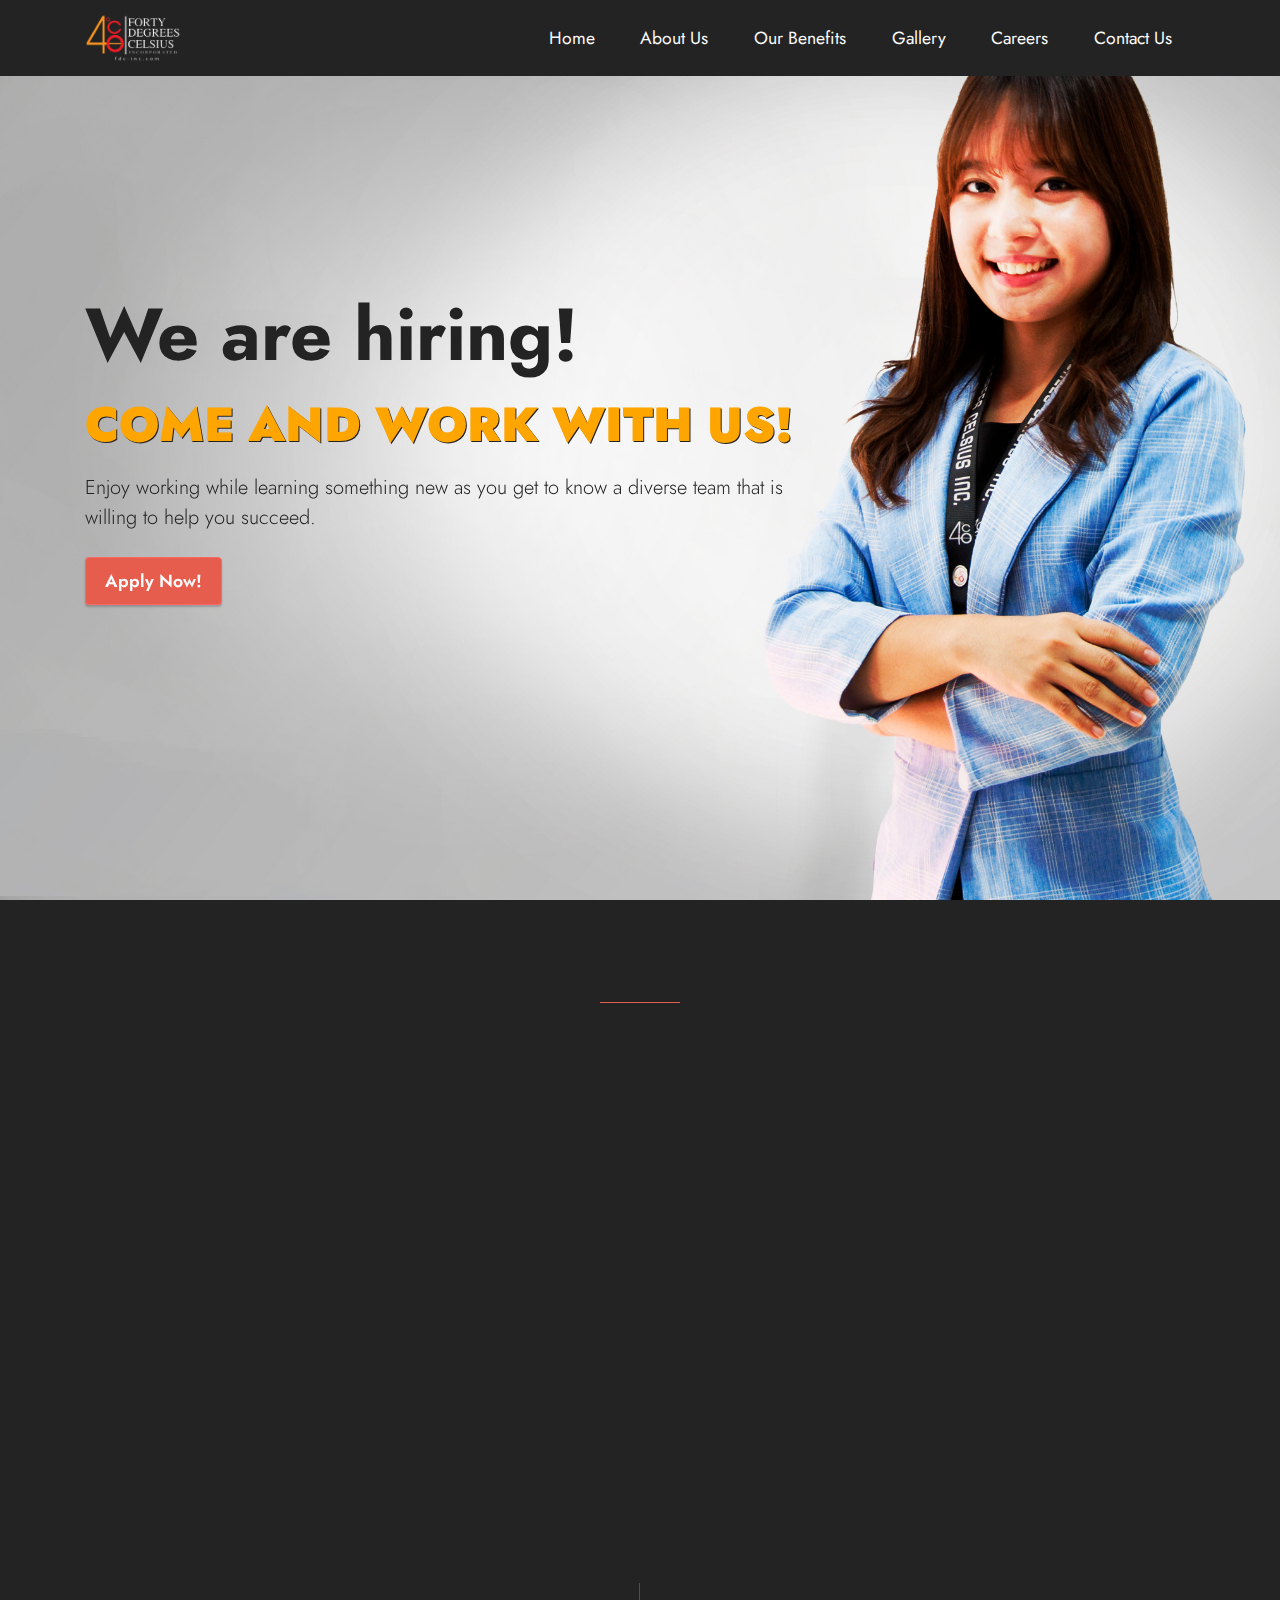
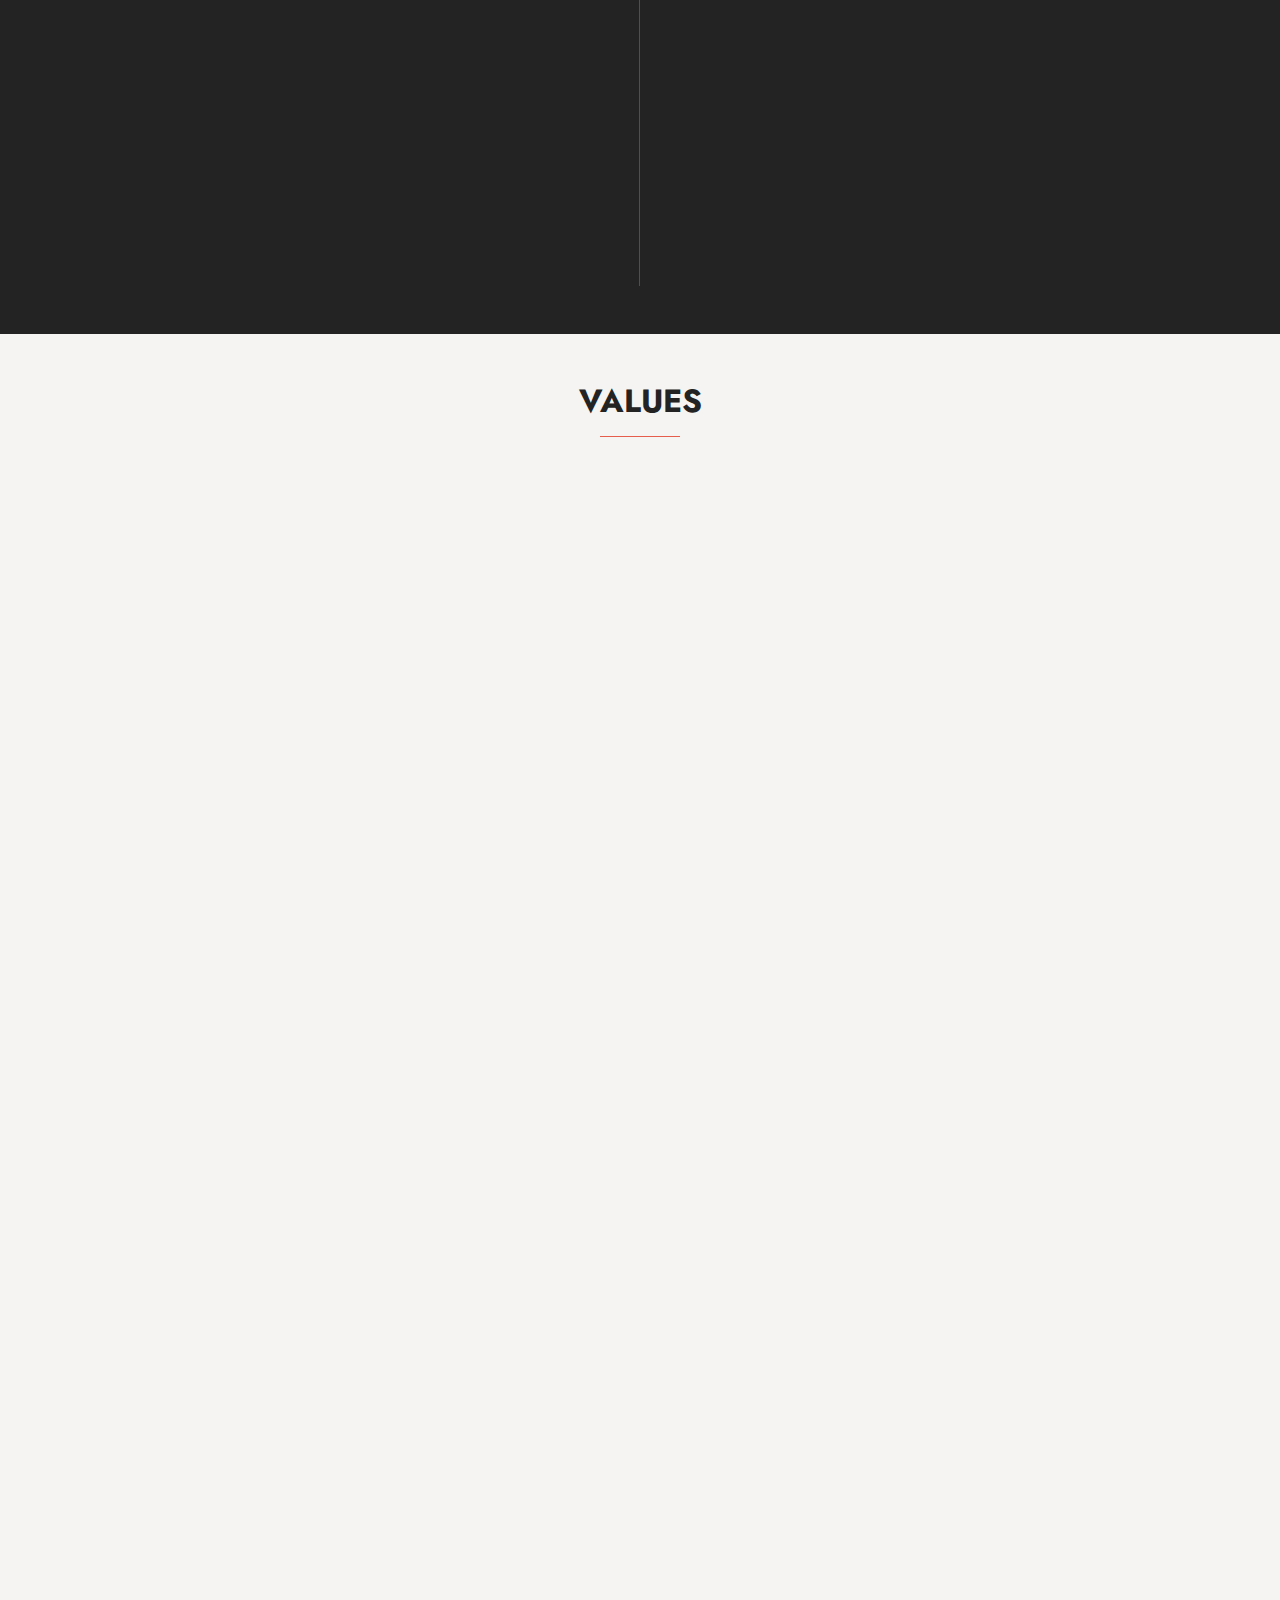
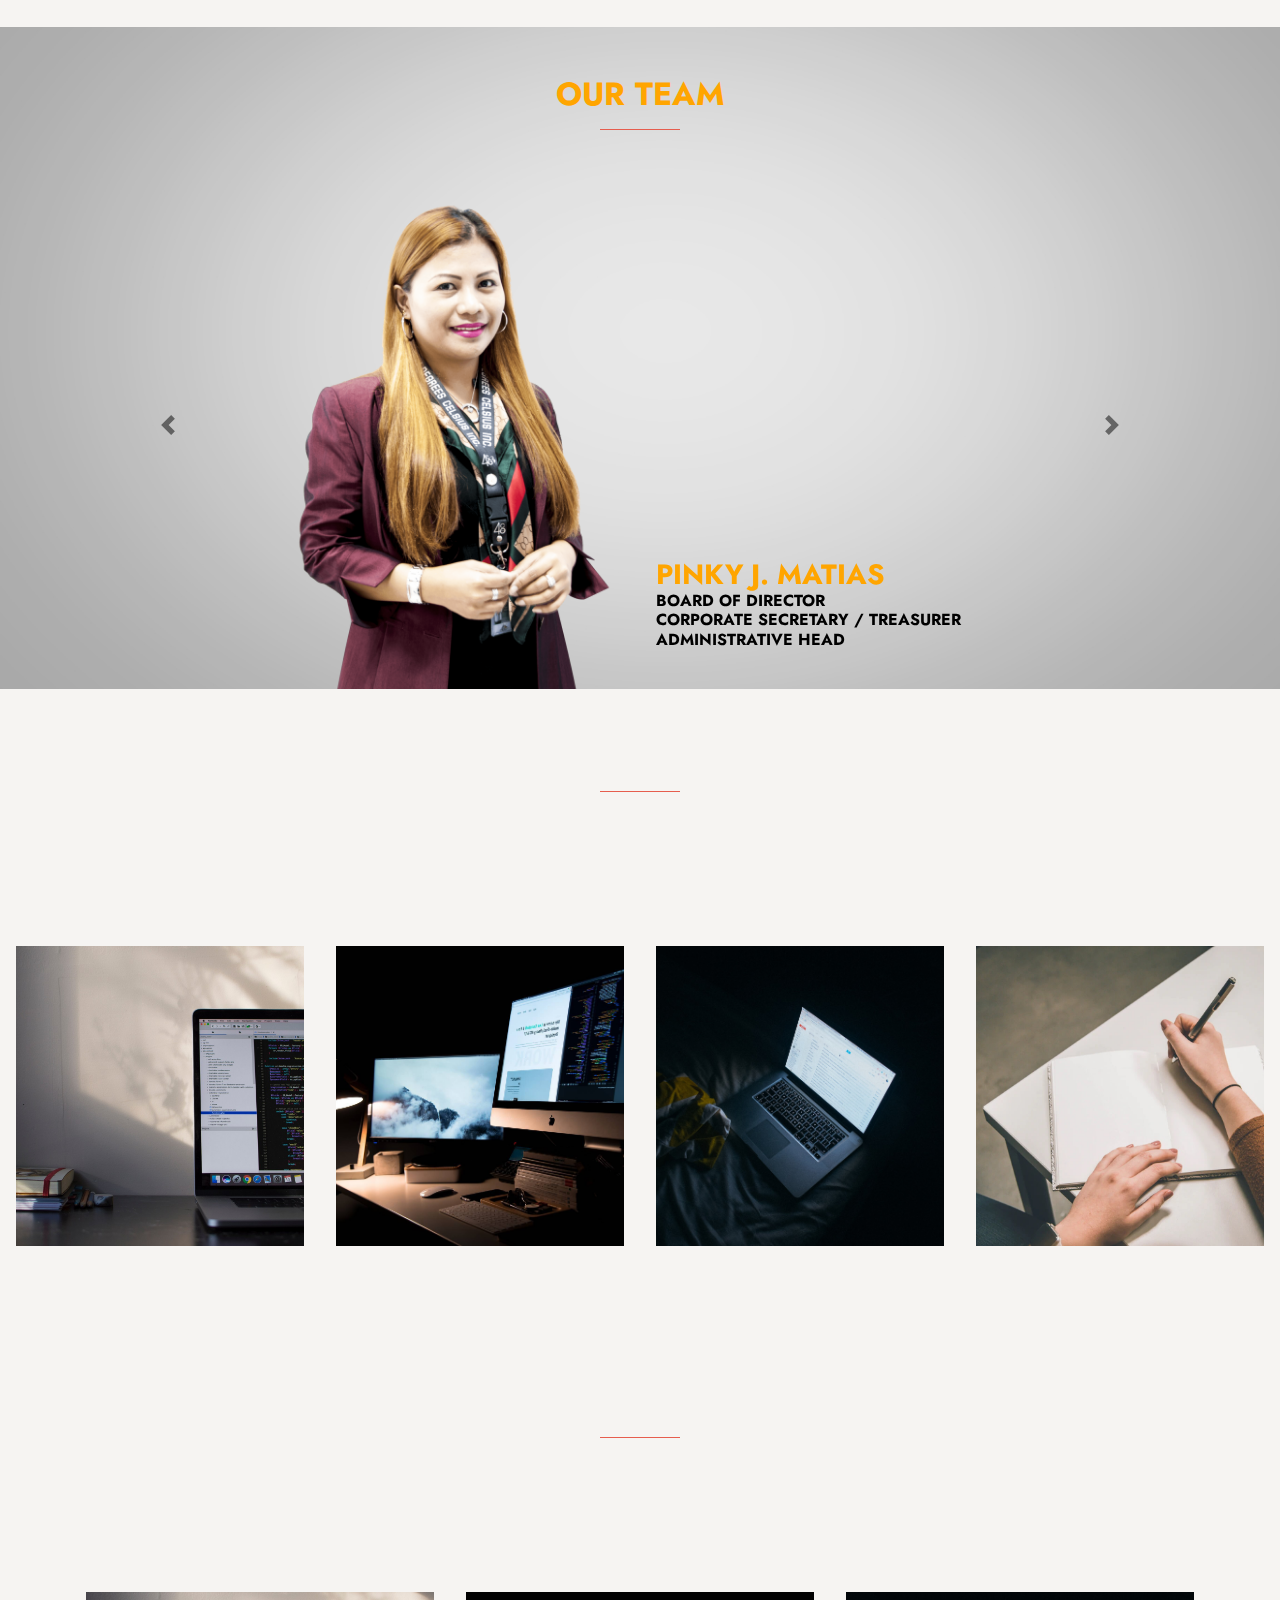
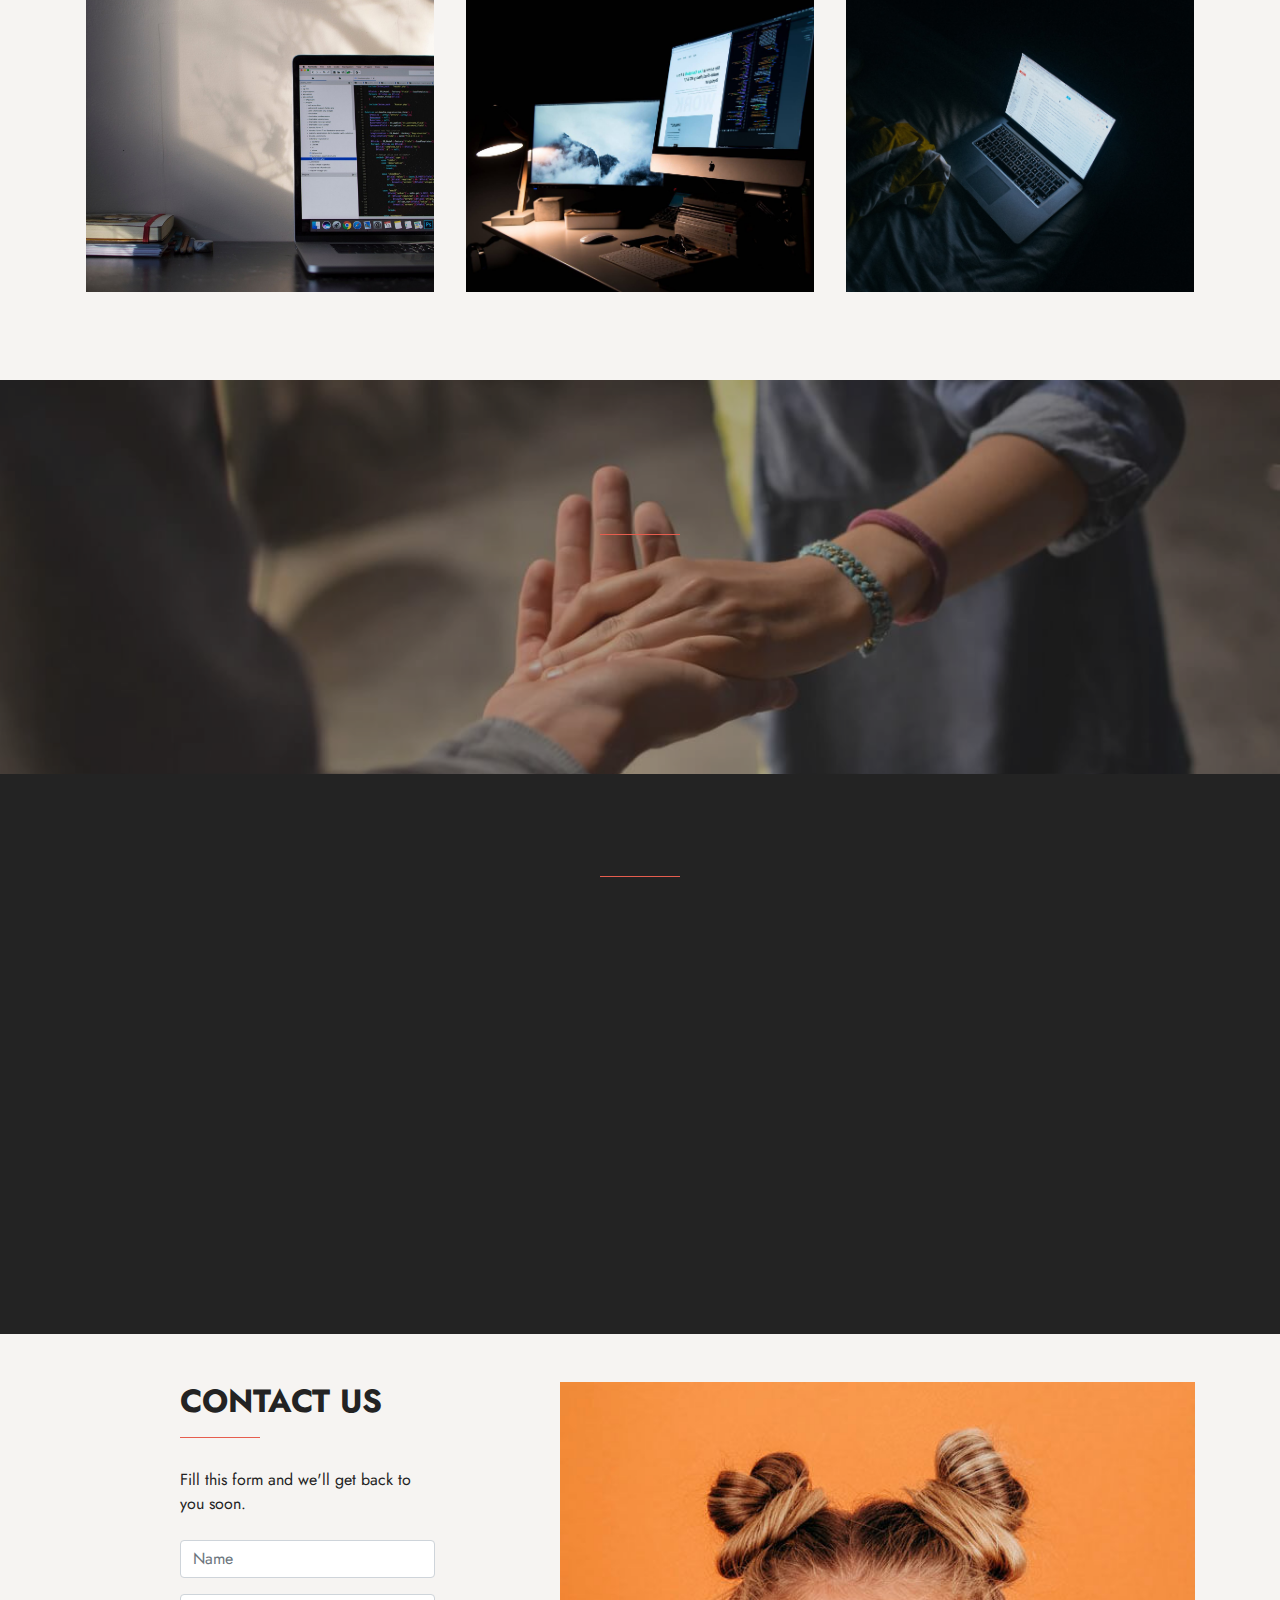
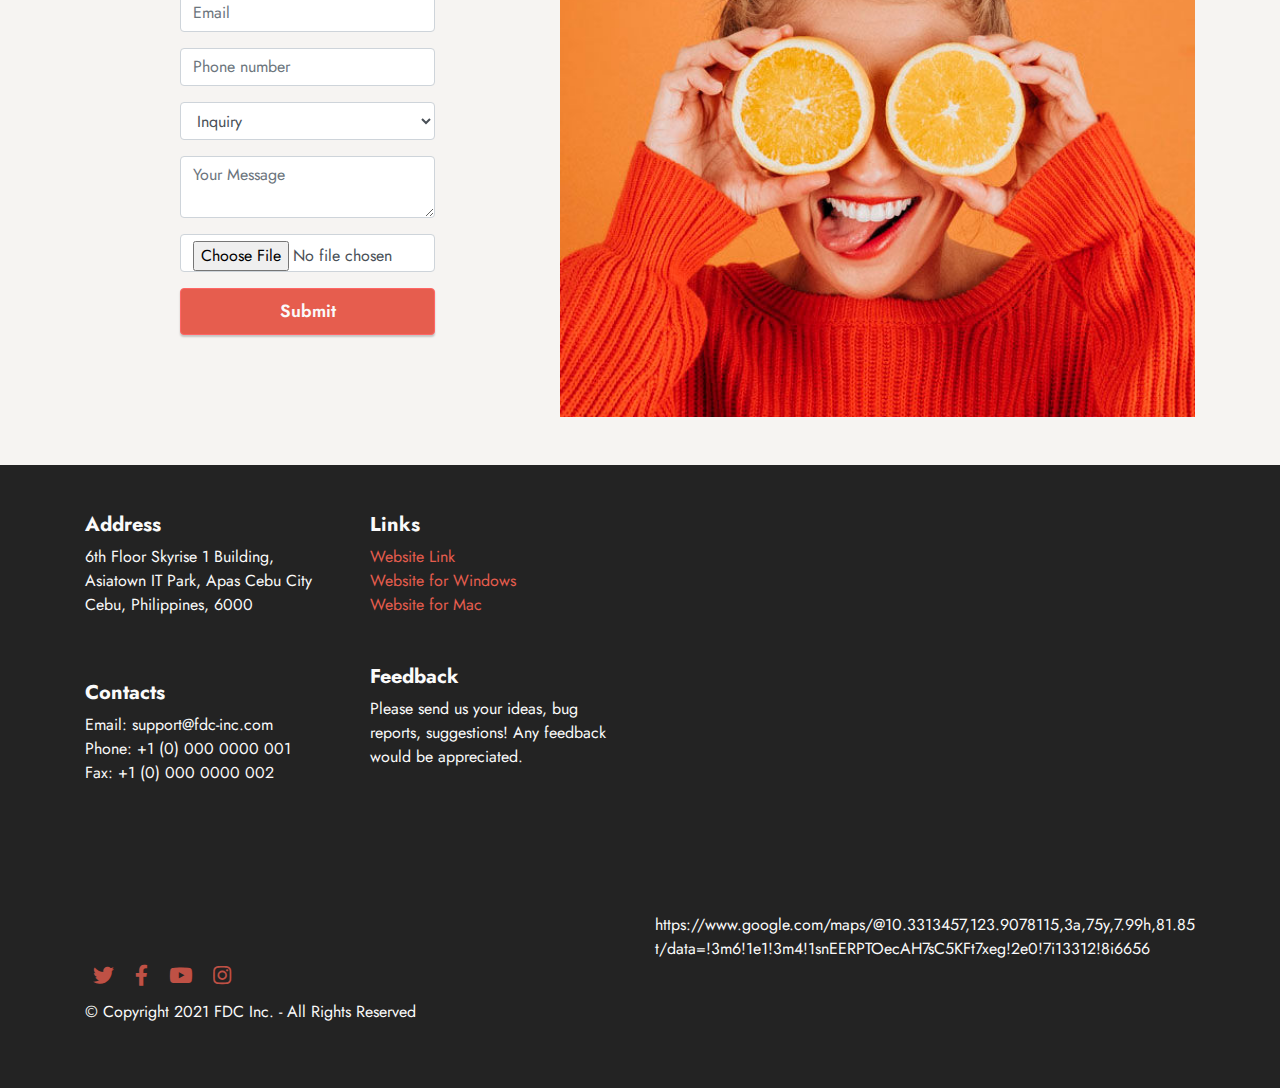
==== index.html @ b2b7b046 "mod" ====
<!doctype html>
<html lang="en">
<head>
  <meta charset="utf-8">
  <meta name="viewport" content="width=device-width, initial-scale=1, shrink-to-fit=no">
  <meta name="description" content="FDC-INC.COM | Come and work with us. Enjoy working while learning something new as you get to know a diverse team that is willing to help you succeed.">
  <meta name="author" content="Forty Degrees Celcius Inc.">
  <link rel="shortcut icon" type="image/png" href="images/fdc.png"/>

  <title>FDC-INC.COM | Come and work with us. Enjoy working while learning something new as you get to know a diverse team that is willing to help you succeed.</title>

  <!-- Bootstrap core CSS -->
  <link href="css/bootstrap.min.css" rel="stylesheet">
  <link href="css/animate.css" rel="stylesheet">
  <link href="fontawesome/css/all.min.css" rel="stylesheet">

  <!-- Custom styles -->
  <link rel="preload" href="https://fonts.googleapis.com/css?family=Jost:100,200,300,400,500,600,700,800,900,100i,200i,300i,400i,500i,600i,700i,800i,900i&display=swap" as="style" onload="this.onload=null;this.rel='stylesheet'">
  <noscript><link rel="stylesheet" href="https://fonts.googleapis.com/css?family=Jost:100,200,300,400,500,600,700,800,900,100i,200i,300i,400i,500i,600i,700i,800i,900i&display=swap"></noscript>
  <link href="css/style.css" rel="stylesheet">
</head>
<body>
  <header>
    <nav class="navbar site-header fixed-top navbar-expand-md bg-dark" id="navbar">
      <div class="container">
        <a class="navbar-brand" href="#">
          <img src="images/logo.png" height="50" alt="FDC Logo" id="logo">
        </a>
        <button class="navbar-toggler" type="button" data-toggle="collapse" data-target="#navbarToggle" aria-controls="navbarToggle" aria-expanded="false" aria-label="Toggle navigation">
          <div class="hamburger">
            <span></span>
            <span></span>
            <span></span>
            <span></span>
          </div>  
          <!-- <span class="navbar-toggler-icon"></span> -->
        </button>
        <div class="collapse navbar-collapse" id="navbarToggle">
          <ul class="navbar-nav ml-auto">
            <li class="nav-item active">
              <a class="nav-link" href="#">Home <span class="sr-only">(current)</span></a>
            </li>
            <li class="nav-item">
              <a class="nav-link" href="#about_us">About Us</a>
            </li>
            <li class="nav-item">
              <a class="nav-link" href="#benefits">Our Benefits</a>
            </li>
            <li class="nav-item">
              <a class="nav-link" href="#gallery">Gallery</a>
            </li>
            <li class="nav-item">
              <a class="nav-link" href="#work">Careers</a>
            </li>
            <li class="nav-item">
              <a class="nav-link" href="#contact_us">Contact Us</a>
            </li>
          </ul>
        </div>
      </div>
    </nav>
  </header>

  <section id="go_top"><i class="fas fa-chevron-circle-up fa-3x"></i></section>

  <section id="main_view">
    <div class="section-overlay"></div>
    <div class="section-heading container">
      <div class="row">
        <div class="col-12 col-lg-8">
          <h1 class="mb-3">
            We are hiring!<br>
            <strong class="text-uppercase">Come and work with us!</strong>
          </h1>
          <p class="lead mb-4">
            Enjoy working while learning something new as you get to know a diverse team that is willing to help you succeed.
          </p>
          <div class="mt-3"><a class="btn" href="#contact_us">Apply Now!</a></div>
        </div>
      </div>
    </div>
    <div class="carousel slide slide carousel-fade" data-ride="carousel" data-interval="5000">
      <div class="carousel-inner">
        <div class="carousel-item active">
          <img class="first-slide" src="images/bg/bg1.jpg" alt="First slide">
        </div>
        <div class="carousel-item">
          <img class="first-slide" src="images/bg/bg2.jpg" alt="Second slide">
        </div>
        <div class="carousel-item">
          <img class="first-slide" src="images/bg/bg3.jpg" alt="Third slide">
        </div>
        <div class="carousel-item">
          <img class="first-slide" src="images/bg/bg4.jpg" alt="Fourth slide">
        </div>
      </div>
    </section>
    
    <section id="about_us" class="bg-dark py-5">
      <div class="container">
        <div class="row justify-content-center">
          <div class="col-md-12 col-lg-9">
            <div class="text-center pb-4">
              <h2 class="section-header wow fadeIn" data-wow-duration="1s" data-wow-delay="0s">
                <strong>About Us</strong>
              </h2>
              <span class="section-line"></span>
              <p class="lead mb-4 wow fadeIn" data-wow-duration="1s" data-wow-delay="0s">
              FORTY DEGREES CELSIUS, INC.</p>
            </div>
          </div>
          <div class="col-12 col-md-8">
            <div class="item wow fadeInDown" data-wow-duration="1s" data-wow-delay="0s">
              <div class="icon-box">
                <span class="step-number">1</span>
              </div>
              <div class="text-box">
                <p class="icon-text">A corporation duly organized and existing under Philippines laws having been issued a Certificate of Incorporation by the Securities and Exchange Commission on July 26, 2012, with office address at Unit 1503-1503,15th Floor, Park Centrale, Asia Town I.T Park, Salinas Drive Lahug Cebu City, 6000 Philippines.</p>
              </div>
            </div>
            <div class="item wow fadeInDown" data-wow-duration="1s" data-wow-delay="0s">
              <div class="icon-box">
                <span class="step-number">2</span>
              </div>
              <div class="text-box">
                <p class="icon-text">Having been issued a Certificate of Registration of Philippines Economic Zone Authority ( PEZA ) as an Ecozone IT Enterprise at the Keppel Center and issued a Certificate of Registration on April 1,2013. </p>
              </div>
            </div>
            <div class="item mb-0 wow fadeInDown" data-wow-duration="1s" data-wow-delay="0.2s">
              <div class="icon-box">
                <span class="step-number">3</span>
              </div>
              <div class="text-box">
                <p class="icon-text">Is engaged in the business of information technology (IT) and IT- enabled services such as web development, web translation, handling and managing of computer data; processing, storage, systems design and analysis, creative services, programming, data communication and consultancy, for foreign clients.</p>
              </div>
            </div>
          </div>
        </div>
      </div>
    </section>

    <section id="misson_vission" class="bg-dark py-5">
      <div class="container-fluid">
        <div class="row justify-content-center">
          <div class="col-12 col-lg-6" id="mission">
            <div class="wrapper text-center py-3 p-md-5">
              <h2 class="mb-4 wow fadeIn" data-wow-duration="1s" data-wow-delay="0.2s">
                <strong>Mission</strong>
              </h2>
              <p class="mb-4 wow fadeIn" data-wow-duration="1s" data-wow-delay="0.2s">
                To be agents of change in the world by improving, refactoring and rebuilding it one code at a time. Lead the IT industry in the Philippines through our commitment to quality, constant innovation and respect for people. We aim to exceed expectations of our clients & be rewarded of our duties.
              </p>
            </div>
          </div>
          <div class="col-12 col-lg-6" id="vision">
            <div class="wrapper text-center py-3 p-md-5">
              <h2 class="mb-4 wow fadeIn" data-wow-duration="1s" data-wow-delay="0.2s">
                <strong>Vision</strong>
              </h2>
              <p class="mb-4 wow fadeIn" data-wow-duration="1s" data-wow-delay="0.2s">
                To be recognised as the Information Technology service provider of choice, delivering a modern, agile information environment by catering to our clients’ needs of providing quality systems at the shortest possible time and at the most reasonable cost.
              </p>
            </div>
          </div>
        </div>
      </div>
    </section>

    <section id="values" class="py-5">
      <div class="container">
        <div class="row justify-content-center">
          <div class="col-12 col-lg-9">
            <h2 class="section-header">
              <strong>Values</strong>
            </h2>
            <span class="section-line"></span>
          </div>
        </div>
        <div class="row justify-content-center">
          <div class="col-12 col-sm-6 col-lg-4">
            <div class="wrapper text-center wow fadeInDown" data-wow-duration="1s" data-wow-delay="0.2s">
              <img src="images/icon_commitment.png" alt="Commitment">
              <h3 class="mb-4">
                <strong>Commitment</strong>
              </h3>
              <p class="text-justify mb-4">
                To provide quality work that will satisfy the needs of our clients and provide our employees the best possible work environment for a conducive learning and healthy competition. We are passionate about solving complex business problems and helping shape the next generation of financial services. We are intensely focused on serving our clients and helping them achieve their business objectives. We do what we say we are going to do.
              </p>
            </div>
          </div>
          <div class="col-12 col-sm-6 col-lg-4">
            <div class="wrapper text-center wow fadeInDown" data-wow-duration="1s" data-wow-delay="0.3s">
              <img src="images/icon_innovation.png" alt="Innovation">
              <h3 class="mb-4">
                <strong>Innovation</strong>
              </h3>
              <p class="text-justify mb-4">
                To pursue creative ideas that contribute to the betterment of society. Creative ideas, concepts and processes are needed to ensure the staying power and success of any company. At Forty Degrees Celcius Inc., we aim to continuously improve every aspect of both our technical and business processes. We strive to deliver visionary and inspired solutions for our clients and for the company as a whole.
              </p>
            </div>
          </div>
          <div class="col-12 col-sm-6 col-lg-4">
            <div class="wrapper text-center wow fadeInDown" data-wow-duration="1s" data-wow-delay="0.4s">
              <img src="images/icon_integrity.png" alt="Integrity">
              <h3 class="mb-4">
                <strong>Integrity</strong>
              </h3>
              <p class="text-justify mb-4">
                To conduct all matters of business with integrity. We proudly uphold the values of honesty, dependability and sincerity, while remaining fair and ethical in even the most difficult situations. We seek to constantly maintain a professional demeanor despite facing critical decisions while conducting business. The time and effort put into every project is true to our mission of delivering superior results in a professional manner.
              </p>
            </div>
          </div>
          <div class="col-12 col-sm-6 col-lg-4">
            <div class="wrapper text-center wow fadeInDown" data-wow-duration="1s" data-wow-delay="0.2s">
              <img src="images/icon_excellence.png" alt="Excellence">
              <h3 class="mb-4">
                <strong>Excellence</strong>
              </h3>
              <p class="text-justify mb-4">
                To constantly challenge ourselves to execute flawlessly and deliver consistently the highest quality of service to our clients. As we aspire for excellence, we seek the best talents and enhance them further through our company’s continuous personal and professional development.
              </p>
            </div>
          </div>
          <div class="col-12 col-sm-6 col-lg-4">
            <div class="wrapper text-center wow fadeInDown" data-wow-duration="1s" data-wow-delay="0.3s">
              <img src="images/icon_empowerment.png" alt="Empowerment">
              <h3 class="mb-4">
                <strong>Empowerment</strong>
              </h3>
              <p class="text-justify mb-4">
                To empower employees to take initiative and produce their best in an environment that embraces errors - enabling them to make decisions and confidently stand by them .
              </p>
            </div>
          </div>
          <div class="col-12 col-sm-6 col-lg-4">
            <div class="wrapper text-center wow fadeInDown" data-wow-duration="1s" data-wow-delay="0.4s">
              <img src="images/icon_teamwork.png" alt="Teamwork">
              <h3 class="mb-4">
                <strong>Teamwork</strong>
              </h3>
              <p class="text-justify mb-4">
                Collaborate with and complement teammates to accomplish common goals. As we working through strong teamwork, learning and development, in supportive and fun environment. Fullfilling bond among colleagues and leaders.
              </p>
            </div>
          </div>
        </div>
      </div>
    </section>

    <section id="team">
      <div class="section-overlay"></div>
      <div class="text-center container">
        <h2 class="section-header">
          <strong>Our Team</strong>
        </h2>
        <span class="section-line"></span>
        <div id="carouselTeam" class="carousel slide" data-ride="carousel">
          <div class="carousel-inner">
            <div class="carousel-item active">
              <div class="team_content col-md-8 m-auto">
                <div class="team_img">
                  <figure>
                    <img class="w-100" src="images/admins/Matias_Pinky_Web.png" alt="">
                  </figure>
                </div>
                <div class="team_text">
                  <h3>Pinky J. Matias <small>Board of Director <br> Corporate Secretary / Treasurer<br> Administrative Head</small></h3>
                </div>
              </div>
            </div>
            <div class="carousel-item">
              <div class="team_content col-md-8 m-auto">
                <div class="team_img">
                  <figure>
                    <img class="w-100" src="images/admins/Minkyu_Yun_Web.png" alt="">
                  </figure>
                </div>
                <div class="team_text">
                  <h3>Minkyu Yun <small>Board of Director</small></h3>
                </div>
              </div>
            </div>
            <div class="carousel-item">
              <div class="team_content col-md-8 m-auto">
                <div class="team_img">
                  <figure>
                    <img class="w-100" src="images/admins/Dacua_Aileen_Web.png" alt="">
                  </figure>
                </div>
                <div class="team_text">
                  <h3>Aileen T. Dacua <small>Board of Director <br> Accounting Staff</small></h3>
                </div>
              </div>
            </div>
            <div class="carousel-item">
              <div class="team_content col-md-8 m-auto">
                <div class="team_img">
                  <figure>
                    <img class="w-100" src="images/admins/Sabellon_Jeffrey_Web.png" alt="">
                  </figure>
                </div>
                <div class="team_text">
                  <h3>Jeffrey G. Sabellon <small>Board of Director <br>Senior Web Developer</small></h3>
                </div>
              </div>
            </div>
            <div class="carousel-item">
              <div class="team_content col-md-8 m-auto">
                <div class="team_img">
                  <figure>
                    <img class="w-100" src="images/admins/Padul_Lester_Web.png" alt="">
                  </figure>
                </div>
                <div class="team_text">
                  <h3>Lester Ag L. Padul <small>Project Manager</small></h3>
                </div>
              </div>
            </div>
            
            <div class="carousel-item">
              <div class="team_content col-md-8 m-auto">
                <div class="team_img">
                  <figure>
                    <img class="w-100" src="images/admins/Talacero_Glisa_Web.png" alt="">
                  </figure>
                </div>
                <div class="team_text">
                  <h3>Glisa Shyne T. Oliveros<small>HR Staff</small></h3>
                </div>
              </div>
            </div>

            <div class="carousel-item">
              <div class="team_content col-md-8 m-auto">
                <div class="team_img">
                  <figure>
                    <img class="w-100" src="images/admins/Kaira_Opura_Web.png" alt="">
                  </figure>
                </div>
                <div class="team_text">
                  <h3>Kaira Mae B. Opura<small>Document Specialist <br> Admin Staff</small></h3>
                </div>
              </div>
            </div>
            
          </div>
          <a class="carousel-control-prev" href="#carouselTeam" role="button" data-slide="prev">
            <span class="carousel-control-prev-icon" aria-hidden="true"></span>
            <span class="sr-only">Previous</span>
          </a>
          <a class="carousel-control-next" href="#carouselTeam" role="button" data-slide="next">
            <span class="carousel-control-next-icon" aria-hidden="true"></span>
            <span class="sr-only">Next</span>
          </a>
        </div>
      </div>
    </section>

    <section id="benefits" class="py-5">
      <div class="container">
        <h2 class="section-header wow fadeIn" data-wow-duration="1s" data-wow-delay="0.2s">
          <strong>EMPLOYEE BENEFITS</strong>
        </h2>
        <span class="section-line"></span>
        <p class="lead text-center mb-5 wow fadeInDown" data-wow-duration="1s" data-wow-delay="0.2s">Forty Degrees Celsius Inc.(FDCI) provides benefits to employees in addition to their salaries to meet their diverse needs. Our comprehensive benefits include: free meal allowances, monthly company dinner, medical insurance coverage and the company team building.</p>

        <div class="row">
          <div class="card p-3 col-12 col-md-6 col-lg-3">
            <div class="card-wrapper">
              <div class="img-wrapper">
                <img src="images/slider01.jpg" alt="...">
                <div class="content-wrap">
                  <h5 class="card-title">TEAM BUILDING</h5>
                  <p>We have team building every year. We organize a fun, engaging holiday experience that helps build a sense of community, a team. An opportunity to build strong human connections in fun settings outside of work and a break from all the stress in work.</p>
                </div>
              </div>
            </div>
          </div>
          <div class="card p-3 col-12 col-md-6 col-lg-3">
            <div class="card-wrapper">
              <div class="img-wrapper">
                <img src="images/slider02.jpg" alt="...">
                <div class="content-wrap">
                  <h5 class="card-title">MEDICAL INSURANCE</h5>
                  <p>Once you have great employees on board, how do you keep them from jumping ship? In FDC, health insurance and yearly medical checkups are provided because we do not just care, we want our employees to feel secure about health related issues of present or future.</p>
                </div>
              </div>
            </div>
          </div>
          <div class="card p-3 col-12 col-md-6 col-lg-3">
            <div class="card-wrapper">
              <div class="img-wrapper">
                <img src="images/slider03.jpg" alt="...">
                <div class="content-wrap">
                  <h5 class="card-title">MONTHLY DINNER</h5>
                  <p>We work together to get our karma points which we get to use for our company dinner every month. We know that this karma points are the fruits of our labor and effort as a team.</p>
                </div>
              </div>
            </div>
          </div>
          <div class="card p-3 col-12 col-md-6 col-lg-3">
            <div class="card-wrapper">
              <div class="img-wrapper">
                <img src="images/about_us.jpg" alt="...">
                <div class="content-wrap">
                  <h5 class="card-title">MEAL ALLOWANCE</h5>
                  <p>Our company provides us with weekly meal allowance.</p>
                </div>
              </div>
            </div>
          </div>
        </div>
      </div>
    </section>

    <section id="gallery" class="py-5">
      <div class="playboximage pbcontainer-cp"></div>
      <div class="playboximage pbcontainer-tb"></div>
      <div class="playboximage pbcontainer-md"></div>
      <div class="container">
        <h2 class="section-header wow fadeIn" data-wow-duration="1s" data-wow-delay="0.2s">
          <strong>GALLERIES</strong>
        </h2>
        <span class="section-line"></span>
        <p class="lead text-center mb-5 wow fadeInDown" data-wow-duration="1s" data-wow-delay="0.2s">A job isn't just a job. It's also an opportunity to explore new things and meet good people. Right here we've got something you gonna love.</p>
        
        <div class="row">
          <div class="card p-3 col-12 col-md-6 col-lg-4 pbcard-cp">
            <div class="card-wrapper">
              <div class="img-wrapper">
                <img src="images/slider01.jpg" alt="...">
                <div class="content-wrap text-center">
                  <i class="fas fa-search fa-2x mb-3"></i>
                  <h5 class="card-title">Christmas Party</h5>
                </div>
              </div>
            </div>
          </div>
          <div class="card p-3 col-12 col-md-6 col-lg-4 pbcard-tb">
            <div class="card-wrapper">
              <div class="img-wrapper">
                <img src="images/slider02.jpg" alt="...">
                <div class="content-wrap text-center">
                  <i class="fas fa-search fa-2x mb-3"></i>
                  <h5 class="card-title">Team Building</h5>
                </div>
              </div>
            </div>
          </div>
          <div class="card p-3 col-12 col-md-6 col-lg-4 pbcard-md">
            <div class="card-wrapper">
              <div class="img-wrapper">
                <img src="images/slider03.jpg" alt="...">
                <div class="content-wrap text-center">
                  <i class="fas fa-search fa-2x mb-3"></i>
                  <h5 class="card-title">Monthly Dinner</h5>
                </div>
              </div>
            </div>
          </div>
        </div>
      </div>
    </section>

    <section id="work">
      <div class="section-overlay"></div>
      <div class="container">
        <h2 class="section-header wow fadeIn" data-wow-duration="1s" data-wow-delay="0.2s">
          <strong>Why Work Here?</strong>
        </h2>
        <span class="section-line"></span>
        <h3 class="text-center wow fadeInDown" data-wow-duration="1s" data-wow-delay="0.2s">We are dependable, innovative, adaptable, and easy to do business with. Aside that we value the talent & expertise of every employee, we provide benefits on day one, industry leading training and with a team like no other.</h3>
      </div>
    </section>

    <section id="career" class="bg-dark py-5">
      <div class="container">
        <div class="row justify-content-center">
          <div class="col-12 col-lg-9">
            <h2 class="section-header wow fadeIn" data-wow-duration="1s" data-wow-delay="0.2s">
              <strong>Careers</strong>
            </h2>
            <span class="section-line"></span>
          </div>
        </div>
        <div class="row justify-content-center">
          <div class="col-12 col-sm-6 col-lg-4">
            <div class="wrapper wrap-wp text-center p-3 wow fadeInDown" data-wow-duration="1s" data-wow-delay="0.2s">
              <i class="fas fa-code fa-7x mb-3"></i>
              <h5 class="mb-3">
                <strong>WEB PROGRAMMERS</strong>
              </h5>
              <p class="text-center mb-4">
                We are searching for outstanding Web Programmers to perform research and develop new technologies for web developer.
              </p>
              <div class="image-wrap text-center">
                <i class="fas fa-search fa-2x mb-3"></i>
              </div>
            </div>
            <!-- Modal -->
            <div class="modal fade" id="modalWP" tabindex="-1" role="dialog" aria-hidden="true">
              <div class="modal-dialog modal-lg modal-dialog-centered" role="document">
                <div class="modal-content text-dark">
                  <div class="modal-header">
                    <h5 class="modal-title">WEB PROGRAMMERS</h5>
                    <button type="button" class="close text-dark-orange" data-dismiss="modal" aria-label="Close">
                      <span aria-hidden="true">&times;</span>
                    </button>
                  </div>
                  <div class="modal-body">
                    <h6>Responsibilities :</h6>
                    <ul class="list-styled">
                      <li>Perform research and develop new technologies for web development</li>
                      <li>Develop, test and deploy web applications</li>
                      <li>Maintain existing sites and applications</li>
                      <li>Fix bugs, troubleshoot and resolve problems</li>
                      <li>Document test plans, testing procedures, or test results</li>
                    </ul>
                    <h6>Qualifications :</h6>
                    <ul class="list-styled">
                      <li>Bachelor’s degree holder in Computer Science, Information Technology, Computer Engineering, and related courses</li>
                      <li>Must have at least 2 years experience in PHP & MySQL</li>
                      <li>Experience in HTML5, CSS, jQuery, AJAX, Photoshop</li>
                      <li>Knowledge in CSS Framework like Bootstrap</li>
                      <li>Ability to work in a fast-paced environment with minimal supervision</li>
                      <li>Good verbal and written communication skills</li>
                      <li>Good analytical and algorithmic skills</li>
                    </ul>
                    <h6>Our Competitive Advantage :</h6>
                    <ul class="list-styled">
                      <li>Fast growing company with fast career promotion</li>
                      <li>Competitive Compensation Package</li>
                      <li>Attendance Incentive .</li>
                      <li>Fixed weekends off (Daily schedule 9am-6pm)</li>
                      <li>Optional Training Courses (supplied by the company)</li>
                      <li>Fresh graduates are welcome to apply.</li>
                    </ul>
                    <a href="#contact_us" class="btn-apply" role="button" aria-pressed="true">Apply Now!</a>
                  </div>
                </div>
              </div>
            </div>
          </div>
          <div class="col-12 col-sm-6 col-lg-4">
            <div class="wrapper wrap-wt text-center p-3 wow fadeInDown" data-wow-duration="1s" data-wow-delay="0.2s">
              <i class="fas fa-globe fa-7x mb-3"></i>
              <h5 class="mb-3">
                <strong>WEB TRANSLATOR</strong>
              </h5>
              <p class="text-center mb-4">
                Can read and write Japanese language, speak Japanese and translate to English.
              </p>
              <div class="image-wrap text-center">
                <i class="fas fa-search fa-2x mb-3"></i>
              </div>
            </div>
            <!-- Modal -->
            <div class="modal fade" id="modalWT" tabindex="-1" role="dialog" aria-hidden="true">
              <div class="modal-dialog modal-lg modal-dialog-centered" role="document">
                <div class="modal-content text-dark">
                  <div class="modal-header">
                    <h5 class="modal-title">JAPANESE WEB TRANSLATOR</h5>
                    <button type="button" class="close text-dark-orange" data-dismiss="modal" aria-label="Close">
                      <span aria-hidden="true">&times;</span>
                    </button>
                  </div>
                  <div class="modal-body">
                    <h6>Requirements :</h6>
                    <ul class="list-styled">
                      <li>Can read and write Japanese language.</li>
                      <li>Can speak Japanese and translate to English ( w/. Experienced )</li>
                      <li>Knows in web system is a plus.</li>
                      <li>Salary depends  on language skill.</li>
                    </ul>
                    <a href="#contact_us" class="btn-apply" role="button" aria-pressed="true">Apply Now!</a>
                  </div>
                </div>
              </div>
            </div>
          </div>
          <div class="col-12 col-sm-6 col-lg-4">
            <div class="wrapper wrap-wat text-center p-3 wow fadeInDown" data-wow-duration="1s" data-wow-delay="0.2s">
              <i class="fas fa-tasks fa-7x mb-3"></i>
              <h5 class="mb-3">
                <strong>WEB APPLICATION TESTER</strong>
              </h5>
              <p class="text-center mb-4">
                Perform manual or even in automated testing of all aspects of Web Applications Development.
              </p>
              <div class="image-wrap text-center">
                <i class="fas fa-search fa-2x mb-3"></i>
              </div>
            </div>
            <!-- Modal -->
            <div class="modal fade" id="modalWAT" tabindex="-1" role="dialog" aria-hidden="true">
              <div class="modal-dialog modal-lg modal-dialog-centered" role="document">
                <div class="modal-content text-dark">
                  <div class="modal-header">
                    <h5 class="modal-title">WEB APPLICATION TESTER</h5>
                    <button type="button" class="close text-dark-orange" data-dismiss="modal" aria-label="Close">
                      <span aria-hidden="true">&times;</span>
                    </button>
                  </div>
                  <div class="modal-body">
                    <h6>Responsibilities :</h6>
                    <ul class="list-styled">
                      <li>Minimum 0-2 years work experience on QA Tester</li>
                      <li>UI testing experience, preferably in mobile and/or web application projects</li>
                      <li>Test planning, test case creation and test execution experience</li>
                      <li>Perform manual or even in automated testing of all aspects of Web Applications Development</li>
                      <li>Produce accurate and timely reports</li>
                      <li>Work with Project Manager, Team Leaders & Developers</li>
                      <li>Will be working on more than one project at a time</li>
                      <li>Experience in Quality Assurance processes and methodologies</li>
                      <li>Good understanding of web development technology, example PHP, HTML, CSS, Javascript etc.</li>
                      <li>Proven ability to multi-task as testing assignments will be spread across a variety of product applications</li>
                      <li>Understanding of the differences between manual and automated testing</li>
                      <li>Ability to work in a fast-paced environment with minimal supervision</li>
                      <li>Good verbal and written communication skills.</li>
                    </ul>
                    <a href="#contact_us" class="btn-apply" role="button" aria-pressed="true">Apply Now!</a>
                  </div>
                </div>
              </div>
            </div>
          </div>
        </div>
      </section>

      <section id="contact_us" class="py-5">
        <div class="container">
          <div class="row content-wrapper justify-content-center">
            <div class="col-lg-3 offset-lg-1">
              <form action="#" method="POST" class="form-with-styler">
                <div class="row">
                  <div hidden="hidden" data-form-alert="" class="alert alert-success col-12">Thanks for filling
                  out the form!</div>
                  <div hidden="hidden" data-form-alert-danger="" class="alert alert-danger col-12">Oops...! some
                  problem!</div>
                </div>
                <div class="row">
                  <div class="col-lg-12 col-md-12 col-sm-12">
                    <h2 class="section-header text-left">
                      <strong>Contact Us</strong>
                    </h2>
                    <span class="section-line float-left"></span>
                  </div>
                  <div class="col-lg-12 col-md-12 col-sm-12">
                    <p class="mb-4">
                    Fill this form and we'll get back to you soon.</p>
                  </div>
                  <div class="col-lg-12 col-sm-6 col-12 form-group" data-for="name">
                    <input type="text" name="name" placeholder="Name" data-form-field="name" class="form-control" value="">
                  </div>
                  <div class="col-lg-12 col-sm-6 col-12 form-group" data-for="email">
                    <input type="email" name="email" placeholder="Email" data-form-field="email" class="form-control" value="">
                  </div>
                  <div class="col-lg-12 col-sm-6 col-12 form-group" data-for="email">
                    <input type="text" name="number" placeholder="Phone number" data-form-field="number" class="form-control" value="">
                  </div>
                  <div class="col-lg-12 col-sm-6 col-12 form-group" data-for="email">
                    <select name="inquiry" placeholder="Inquiry" data-form-field="inquiry" class="form-control" value="">
                      <option selected>Inquiry</option>    
                      <option>Web Programmer</option>    
                      <option>Web Translator</option>    
                      <option>Web Application Tester</option>    
                    </select>
                  </div>
                  <div class="col-lg-12 col-sm-6 col-12 form-group" data-for="email">
                    <textarea name="message" placeholder="Your Message" data-form-field="message" class="form-control" value="" id="message-form4-v"></textarea>
                  </div>
                  <div class="col-lg-12 col-sm-6 col-12 form-group" data-for="email">
                    <input type="file" name="file" data-form-field="file" class="form-control" value="" id="file-form4-v">
                  </div>
                  <div class="col-12">
                    <button type="submit" class="btn btn-block mb-4">Submit</button>
                  </div>
                </div>
              </form>
            </div>
            <div class="col-lg-7 offset-lg-1 col-12">
              <div class="image-wrapper">
                <img class="w-100" src="images/contact.jpg" alt="Contact Us">
              </div>
            </div>
          </div>
        </div>
      </section>

      <footer class="bg-dark py-5">
        <div class="container">
          <div class="row content">
            <div class="col-12 col-md-3">
              <h5 class="mb-2">
                <strong>Address</strong>
              </h5>
              <p>
                6th Floor Skyrise 1 Building, <br>
                Asiatown IT Park, Apas Cebu City <br>
                Cebu, Philippines, 6000
              </p> <br>
              <h5 class="mb-2 mt-4">
                <strong>Contacts</strong>
              </h5>
              <p class="mb-4">
                Email: support@fdc-inc.com <br>
                Phone: +1 (0) 000 0000 001 <br>
                Fax: +1 (0) 000 0000 002
              </p>
            </div>
            <div class="col-12 col-md-3">
              <h5 class="mb-2">
                <strong>Links</strong>
              </h5>
              <ul class="link-list list-unstyled mb-4">
                <li class="item-wrap">
                  <a href="#">Website Link</a>
                </li>
                <li class="item-wrap">
                  <a href="#">Website for Windows</a>
                </li>
                <li class="item-wrap">
                  <a href="#">Website for Mac</a>
                </li>
              </ul>
              <h5 class="mb-2 mt-5">
                <strong>Feedback</strong>
              </h5>
              <p class="mb-4">
                Please send us your ideas, bug reports, suggestions! Any feedback would be appreciated.
              </p>
            </div>
            <div class="col-12 col-md-6">
              <div class="google-map">
                <iframe class="w-100 h-100" frameborder="0" style="border:0" src="https://maps.google.com/maps?q=Skyrise%201%20IT%20Park,%20Apas%20Cebu%20City%20Cebu,%20Philippines&t=&z=19&ie=UTF8&iwloc=&output=embed" allowfullscreen=""></iframe>
              </div>
              https://www.google.com/maps/@10.3313457,123.9078115,3a,75y,7.99h,81.85t/data=!3m6!1e1!3m4!1snEERPTOecAH7sC5KFt7xeg!2e0!7i13312!8i6656
            </div>
            <div class="col-md-6">
              <div class="social-list mb-2">
                <div class="soc-item list-inline-item">
                  <a href="#" target="_blank">
                    <i class="fab fa-twitter"></i>
                  </a>
                </div>
                <div class="soc-item list-inline-item">
                  <a href="#" target="_blank">
                    <i class="fab fa-facebook-f"></i>
                  </a>
                </div>
                <div class="soc-item list-inline-item">
                  <a href="#" target="_blank">
                    <i class="fab fa-youtube"></i>
                  </a>
                </div>
                <div class="soc-item list-inline-item">
                  <a href="#" target="_blank">
                    <i class="fab fa-instagram"></i>
                  </a>
                </div>
              </div>
            </div>
          </div>
          <div class="footer-lower">
            <div class="col-sm-12 copyright pl-0">
              <p>
                © Copyright 2021 FDC Inc. - All Rights Reserved
              </p>
            </div>
          </div>
        </div>
      </footer>

    <!-- Bootstrap core JavaScript
      ================================================== -->
      <!-- Placed at the end of the document so the pages load faster -->
      <script src="js/jquery-3.6.0.slim.min.js"></script>
      <script src="js/bootstrap.min.js"></script>
      <script src="js/smooth-scroll.js"></script>
      <script src="js/wow/wow.min.js"></script>
      <script src="js/playbox/playbox.js"></script>
      <script src="js/script.js"></script>
    </body>
    </html>
---- css/style.css ----
html {
  scroll-behavior: smooth;
}
body {
  font-family: 'Jost', sans-serif;
  color: #232323;
}

/* Common Css */
.bg-dark{
  background-color: #232323 !important;
  color: #fafafa;
}
.btn{
  background-color: #e65d4e !important;
  border-color: #ff6666 !important;
  color: #fafafa !important;
  font-style: normal;
  font-size: 1.1rem;
  font-weight: 600;
  line-height: 1.5;
  padding: 0.6rem 1.2rem;
  border-width: 1px;
  border-radius: 4px;
  white-space: normal;
  transition: all 0.2s ease-in-out;
  display: inline-flex;
  align-items: center;
  justify-content: center;
  word-break: break-word;
  box-shadow: 0 2px 2px 0 rgb(0 0 0 / 20%);
}
.btn:hover, #contact_us .btn:focus, #contact_us .btn.focus, #contact_us .btn.active {
  color: #fafafa !important;
  background-color: #ff0f0f !important;
  border-color: #ff0f0f !important;
  box-shadow: 0 2px 5px 0 rgb(0 0 0 / 20%);
}
.text-dark{
  color: #232323;
}
.text-orange{
  color: orange;
}
.text-dark-orange{
  color: #e65d4e;
}
section, header, footer {
  background-color: #ffffff;
  background-position: 50% 50%;
  background-repeat: no-repeat;
  background-size: cover;
}
section, header, footer, .container, .container-fluid {
  position: relative;
  word-wrap: break-word;
}
.section-header{
  text-align: center;
  text-transform: uppercase;
  margin-bottom: 1rem;
}
.section-line {
  width: 5em;
  border-bottom: 1px solid #e65d4e;
  display: block;
  margin: 0 auto 30px auto;
  text-align: center;
}
.section-overlay{
  background-color: rgb(51, 51, 51);
  position: absolute;
  bottom: 0;
  left: 0;
  right: 0;
  top: 0;
  z-index: 0;
  opacity: 0.4;
  pointer-events: none;
}
.modal-header{
  border-bottom: 1px solid orange;
}
.modal-header .close{
  color: #e65d4e;
  text-shadow: none;
  opacity: 1;
  outline: none;
}
.modal-header .close:not(:disabled):not(.disabled):focus, .modal-header .close:not(:disabled):not(.disabled):hover{
  color: #ff0f0f;
}
/* End */

.navbar, #logo {
  transition: all .3s;
}
.navbar-nav .nav-link{
  display: flex;
  align-items: center;
  justify-content: center;
  font-family: 'Jost', sans-serif;
  font-size: 1.1rem;
  line-height: 1.5;
  color: #fafafa;
  transition: ease-in-out color .15s;
  padding: 0 0.3em !important;
  margin: .667em 1em !important;
}
.navbar-nav .nav-link:hover {
  color: #c7c7c7 !important;
  text-decoration: none;
}
.navbar  button.navbar-toggler {
  outline: none;
  width: 31px;
  height: 20px;
  cursor: pointer;
  transition: all .2s;
  position: relative;
  align-self: center;
}
.navbar button.navbar-toggler .hamburger span {
  position: absolute;
  right: 0;
  width: 30px;
  height: 2px;
  border-right: 5px;
  color: #e65d4e;
  background-color: currentColor;
}
.navbar button.navbar-toggler .hamburger span:nth-child(1) {
  top: 0;
  transition: all .2s;
}
.navbar button.navbar-toggler .hamburger span:nth-child(2) {
  top: 8px;
  transition: all .15s;
}
.navbar button.navbar-toggler .hamburger span:nth-child(3) {
  top: 8px;
  transition: all .15s;
}
.navbar button.navbar-toggler .hamburger span:nth-child(4) {
  top: 16px;
  transition: all .2s;
}
.navbar button.navbar-toggler[aria-expanded="true"] .hamburger span:nth-child(1) {
  top: 8px;
  width: 0;
  opacity: 0;
  right: 50%;
  transition: all .2s;
}
.navbar button.navbar-toggler[aria-expanded="true"] .hamburger span:nth-child(2) {
  transform: rotate(45deg);
  transition: all .25s;
}
.navbar button.navbar-toggler[aria-expanded="true"] .hamburger span:nth-child(3) {
  transform: rotate(-45deg);
  transition: all .25s;
}
.navbar button.navbar-toggler[aria-expanded="true"] .hamburger span:nth-child(4) {
  top: 8px;
  width: 0;
  opacity: 0;
  right: 50%;
  transition: all .2s;
}
#main_view {
  display: flex;
  display: -moz-flex;
  display: -ms-flex;
  display: -o-flex;
  align-items: center;
  min-height: 100vh;
  position: relative;
  overflow: hidden;
}
#main_view .section-heading {
  position: absolute;
  right: 0;
  left: 0;
  margin: 0 auto;
  z-index: 1010;
}
#main_view .section-heading h1{
  font-size: 4.6rem;
  font-weight: bold;
  line-height: 1.1;
}

#main_view .section-heading h1 strong{
  color: orange;
  text-shadow: 1px 1px #232323;
  font-size: 3rem;
}
#main_view .carousel-item img {
  width: 100%;
  height: 100vh;
  object-fit: cover;
  -o-object-fit: cover;
  object-position: top;
}
#about_us{
   padding-top: 50px;
}
#about_us .item{
  display: flex;
  align-items: center;
  margin-bottom: 2rem;
}
#about_us .item .icon-box{
  background: #e65d4e;
  width: 60px;
  min-width: 60px;
  height: 60px;
  border-radius: 50%;
  margin-right: 2rem;
  display: flex;
  justify-content: center;
  align-items: center;
  position: relative;
}
#about_us .item .icon-box::before {
  content: "\f063";
  font-family: "Font Awesome 5 Free";
  position: absolute;
  font-size: 32px;
  left: 50%;
  top: 120%;
  color: #e65d4e;
  transform: translate(-50%, 0);
}
#about_us .item .icon-box > span{
  font-size: 2rem;
}
#about_us .item .text-box h5{
  font-weight: 400;
}
#misson_vission{
  padding-top: 3rem;
  padding-bottom: 3rem;
  color: #fafafa;
}
#misson_vission h2{
  color: orange;
  text-transform: uppercase;
}
#mission{
  border-right: 1px solid #6e491a;
}
#values, #benefits, #contact_us, #gallery{
  background: linear-gradient(45deg, #f6f4f2, #f6f4f2);
}
#values .wrapper{
  min-height: 584px;
  border-radius: 0;
  /* border: 1px solid #dddfe0;
  box-shadow: 0 0 17px 0 rgb(0 0 0 / 21%); */
  padding: 2rem;
  background-color: #fafafa;
  margin-bottom: 2rem;
}
#values .row .col-12:nth-child(n+4) > .wrapper{
  min-height: 462px;
}
#values img{
  max-width: 150px;
}
#team {
  color: #fafafa;
  padding-top: 3rem;
  background-image: url(../images/admins/bg.jpg);
}
#team strong{
  color: #ffa500;
}
#team .team_content{
  display: flex;
}
#team .team_content .team_img{
  margin-bottom: -20px;
  width: 50%;
}
#team .team_content .team_text{
  text-align: left;
  margin-left: 2rem;
  align-self: flex-end;
  margin-bottom: 2rem;
  width: 50%;
}
#team .team_content .team_text h3{
  text-transform: uppercase;
  font-weight: bold;
  color: #ffa500;
}
#team .team_content .team_text h3 small{
  display: block;
  color: #000;
  font-weight: bold;
  font-size: 1rem;
}
#team .team_content .team_text p{
  color: #000;
}
#team .section-overlay{
  opacity: 0.1;
}
#team .user_image{
  width: 200px;
  height: 200px;
  background-color: #fff;
  margin-bottom: 1.6rem;
  overflow: hidden;
  border-radius: 50%;
  margin: 0 auto 2rem auto;
}
#team .carousel-item{
  min-height: 408px;
}
#team .carousel-control-next,
#team .carousel-control-prev {
  filter: invert(100%);
}
#benefits {
  padding-top: 60px;s
  padding-bottom: 60px;
  background-color: #ffffff;
}
#benefits img, #gallery img {
  width: 100%;
  height: 300px;
  object-fit: cover;
}
#benefits .card, #gallery .card {
  background-color: transparent;
  border: none;
}
#benefits .card-title {
  color: orange;
}
#benefits .card:hover, #gallery .card:hover,#career .wrapper:hover {
  cursor: pointer;
}
#benefits .card:hover .img-wrapper:before,  #gallery .card:hover .img-wrapper:before{
  opacity: 0.8;
}
#benefits .card:hover .content-wrap, #gallery .card:hover .content-wrap {
  opacity: 1;
  transform: translateY(-50%);
}
#benefits .img-wrapper, #gallery .img-wrapper {
  position: relative;
  margin-bottom: 1.5rem;
}
#benefits .img-wrapper:before, #gallery .img-wrapper:before{
  position: absolute;
  height: 100%;
  width: 100%;
  left: 0;
  top: 0;
  pointer-events: none;
  background: #f6f3ee;
  opacity: 0;
  transition: all 0.3s;
  content: '';
  z-index: 1;
}
#benefits .content-wrap, #gallery .content-wrap {
  position: absolute;
  opacity: 0;
  transition: all 0.3s;
  left: auto;
  padding: 2rem;
  top: 50%;
  z-index: 2;
  width: 100%;
  transform: translateY(-45%);
  display: flex;
  flex-direction: column;
  justify-content: center;
}
#work {
  color: #fafafa;
  padding-top: 100px;
  padding-bottom: 100px;
  background-image: url(../images/work.jpg);
}
#career i {
  width: 195px;
  height: 195px;
  border-radius: 50%;
  display: inline-block;
  line-height: 195px;
  text-align: center;
  transition: all .3s;
  color: orange;
  background-color: #fafafa;
  border: 2px solid orange;
}
#career .image-wrap{
  position: absolute;
  top: 16px;
  left: 0;
  right: 0;
  margin: 0 auto;
  pointer-events: none;
  z-index: 1;
}
#career .wrapper .image-wrap i{
  background: #f6f3ee;
  opacity: 0;
  transition: all 0.3s;
}
#career .wrapper:hover .image-wrap i{
  opacity: 0.8;
}
#go_top{
  display: none;
  position: fixed;
  bottom: 20px;
  right: 30px;
  z-index: 99;
  font-size: 18px;
  border: none;
  outline: none;
  color: #e65d4e;
  background: none;
  cursor: pointer;
  padding: 15px;
  border-radius: 4px;
  transition: all 0.3s;
}
#go_top:hover {
  color: #ff0f0f;
}
footer .google-map{
  height: 25rem;
  position: relative;
}
footer .link-list a{
  color: #e65d4e;
}
footer .soc-item{
  font-size: 1.3rem;
  color: #fafafa;
  margin: 0 0.5rem;
}
footer .soc-item i{
  color: #e65d4e;
  opacity: 0.8;
}
/* Playbox CSS */
.playbox, .playboximage{
  background-color: rgb(0 0 0 / 90%) !important;
  overflow: unset !important;
  z-index: 1050 !important;
}
.playboximage .bgImage{
  width: 100% !important;
  height: 100% !important;
}
.playboximage .imageList img{
  width: unset !important;
  height: unset !important;
}
.playboximage .exit {
  background-color: #303030 !important;
  box-shadow: 0 0 6px rgb(0 0 0 / 60%) !important;
}
/* End Css */

 /* Extra small devices (portrait phones, less than 576px) */
@media (max-width: 575.98px) { 
  #main_view h1 strong{
    font-size: inherit;
  }
  #main_view .carousel-caption{
    right: 2%;
    left: 2%;
  }
  
}

/*  Small devices (landscape phones, less than 768px) */
@media (max-width: 767.98px) { 
  #benefits .card .img-wrapper:before {
    opacity: 0.8;
  }
  #benefits .card .content-wrap {
    opacity: 1;
    padding: 1rem;
  }
}

/* Medium devices (tablets, less than 992px) */
@media (max-width: 991.98px) {  
  #mission{
    border-right: 0px;
    border-bottom: 1px solid #6d4343;
  }
  #team .team_content{
    display: block;
    text-align: center;
  }


  #team .team_content .team_img{
    margin-bottom: 0;
    width: 100%;
  }
  #team .team_content .team_img img{
    border-bottom: 10px solid #fff;
  }

  #team .team_content .team_img .w-100{
    width: 50% !important;
  }
  #team .team_content .team_text{
    text-align: center;
    margin-left: 0;
    align-self: flex-end;
    margin-bottom: 2rem;
    width: 100%;
    min-height: 220px;
  }
}
 /* Medium devices (tablets, 768px and up) */
@media (min-width: 768px) and (max-width: 991.98px) { 
  .navbar .container {
    max-width: 100%;
  }
}
 /* Large devices (desktops, less than 1200px) */
@media (max-width: 1199.98px) {  }
 /* Extra large devices (large desktops, 1200px and up) */
@media (min-width: 1200px) {
  #benefits .container {
    max-width: 1400px;
  }
}
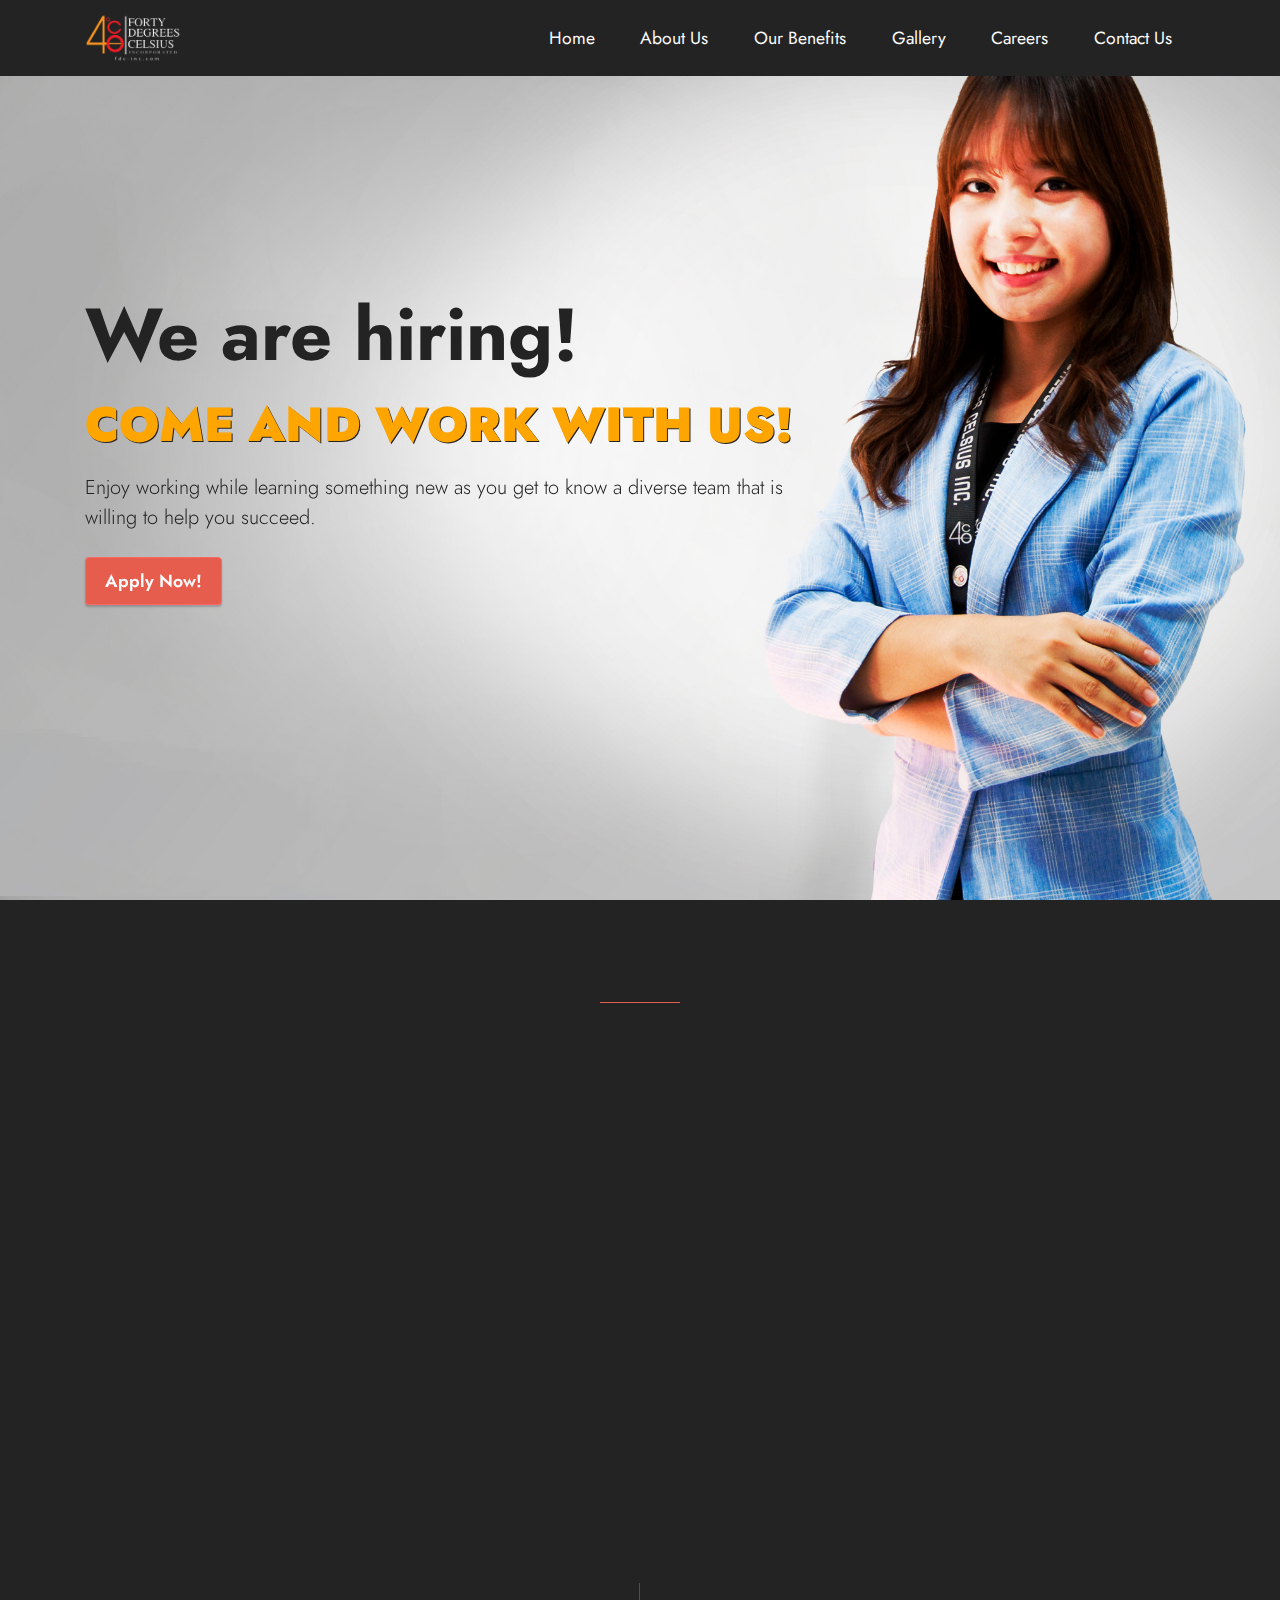
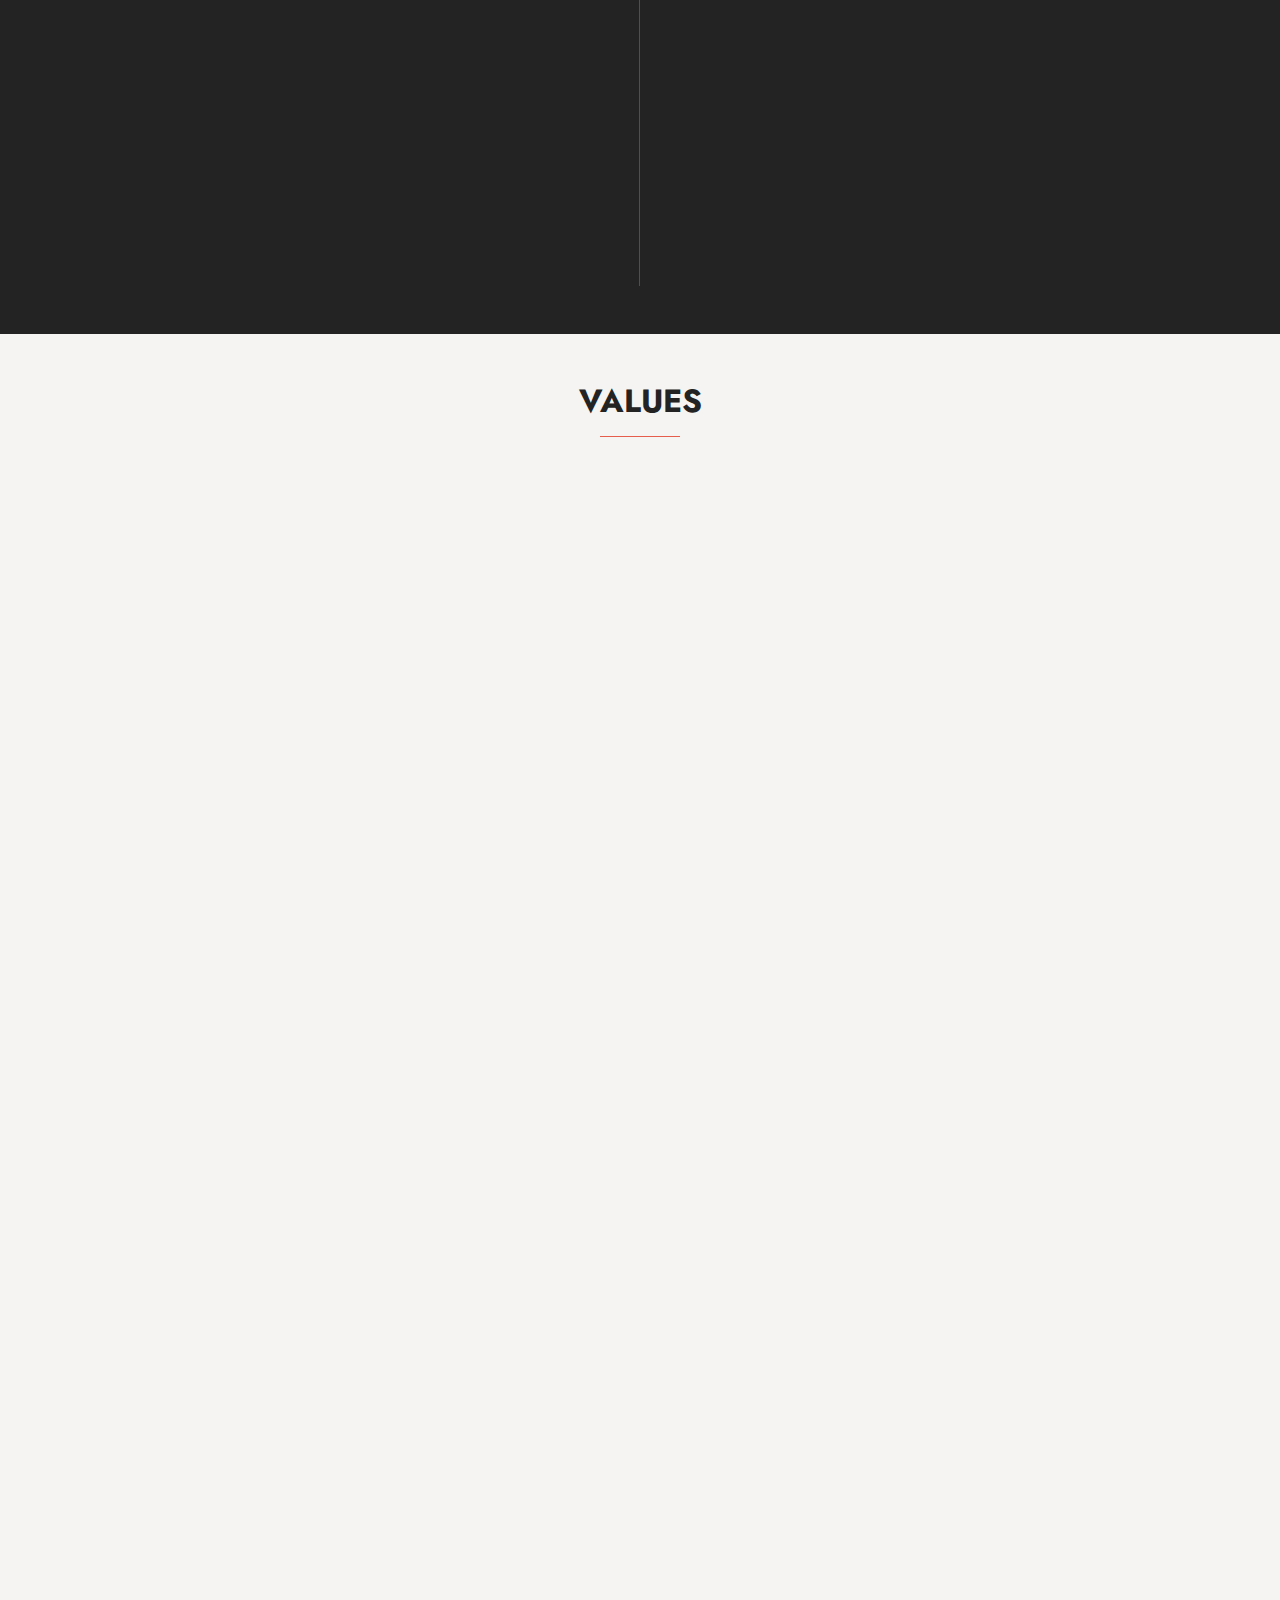
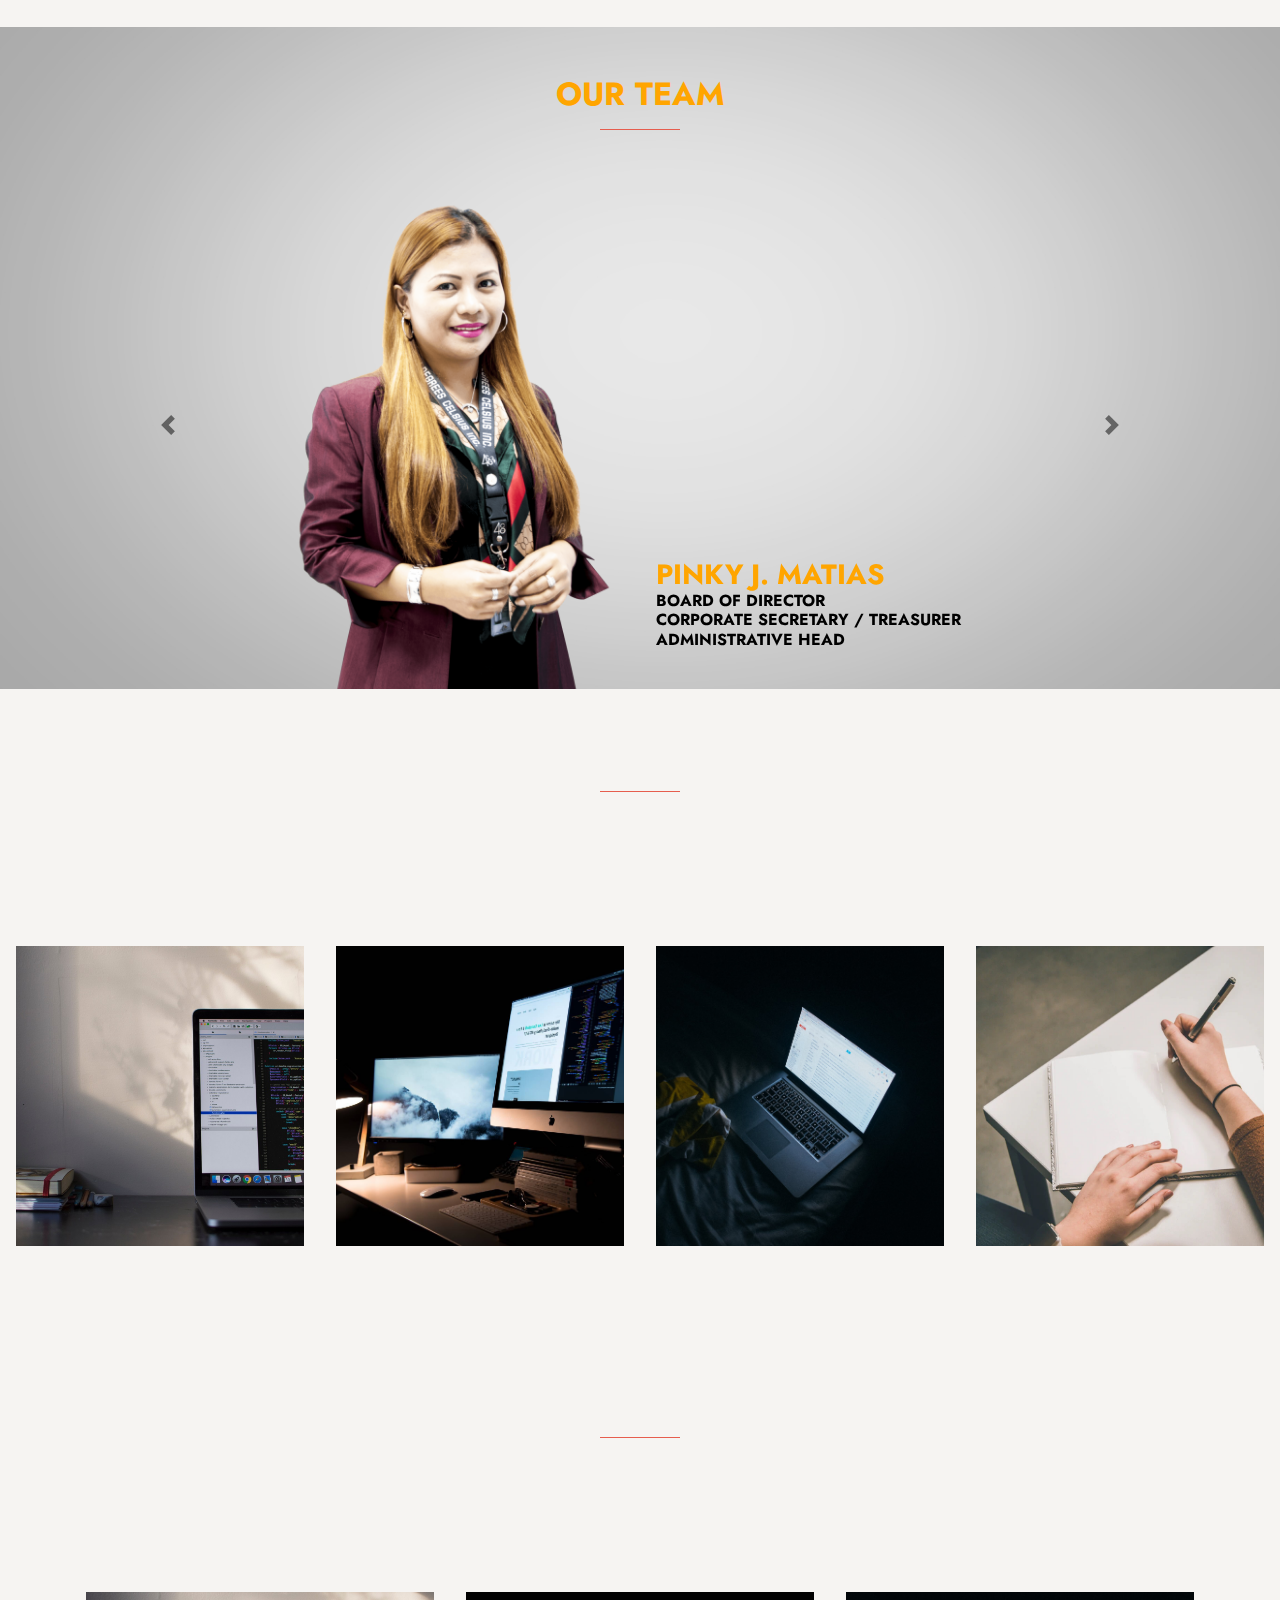
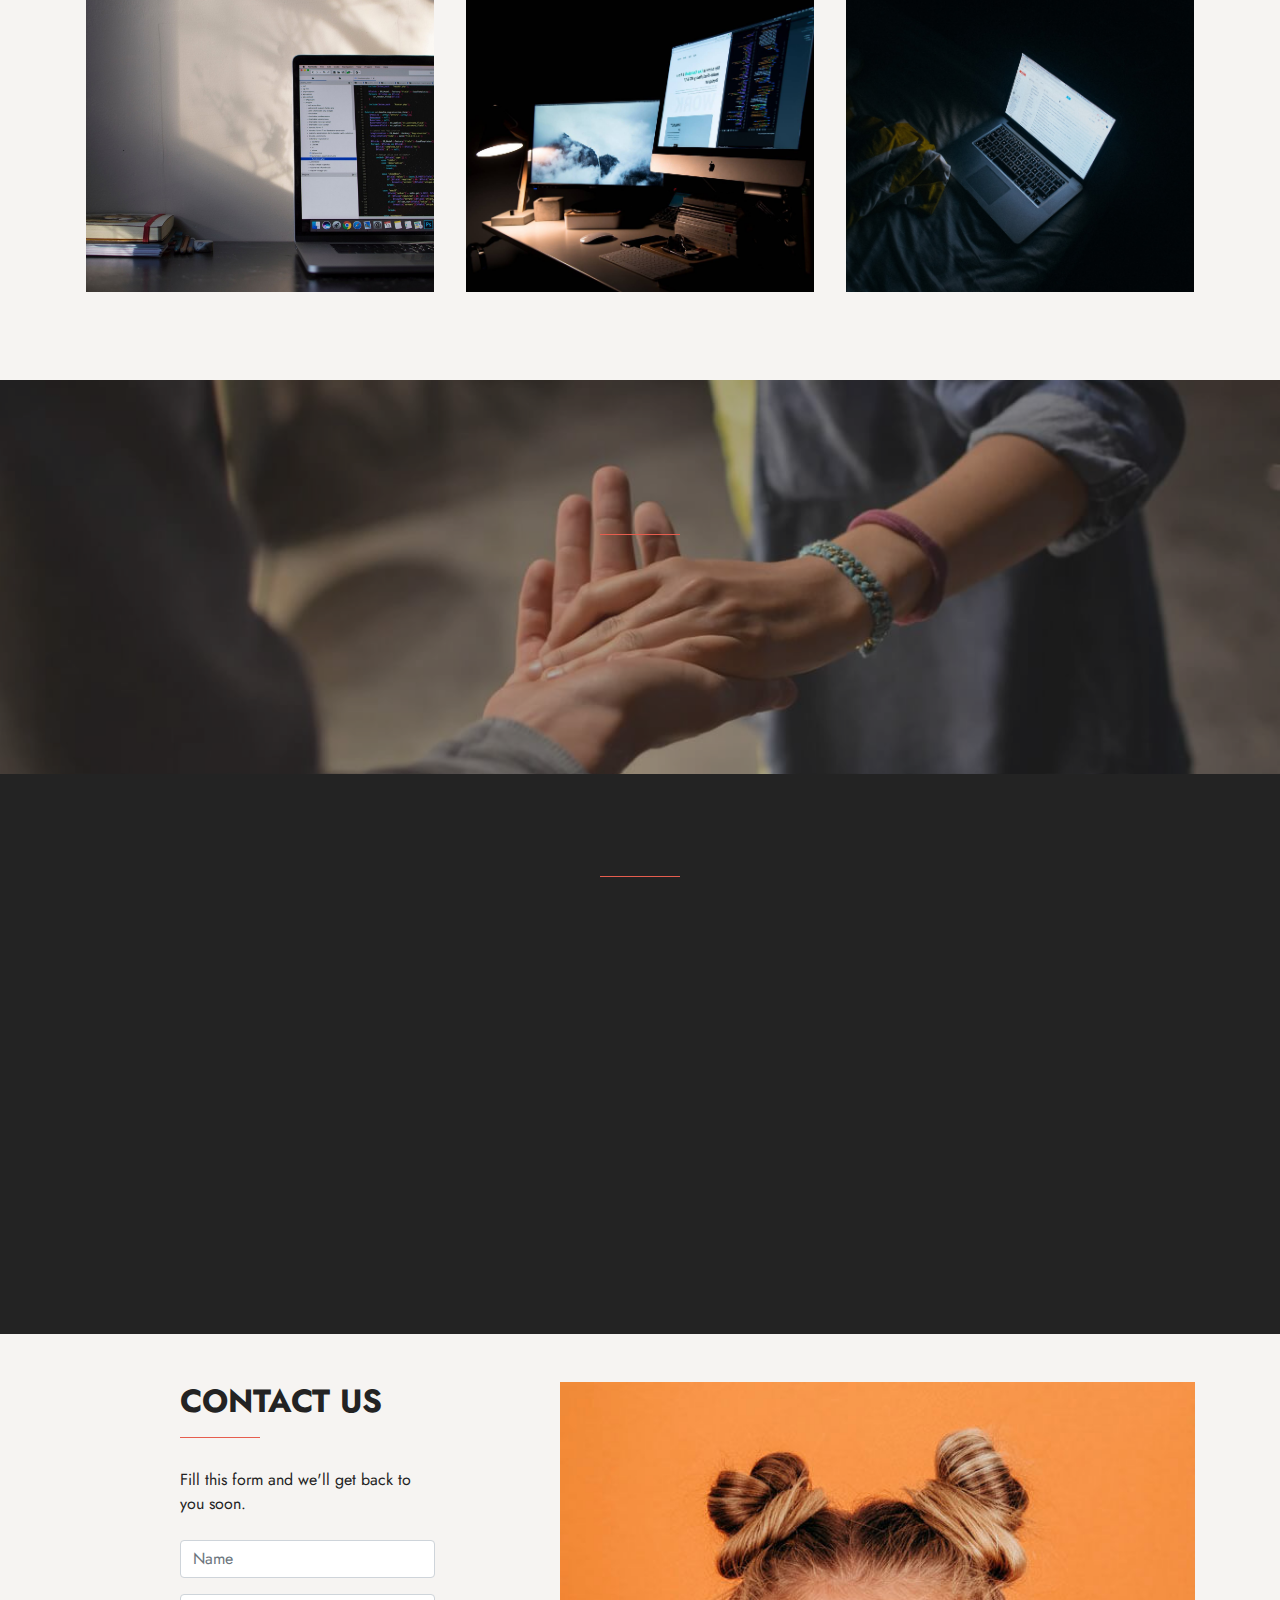
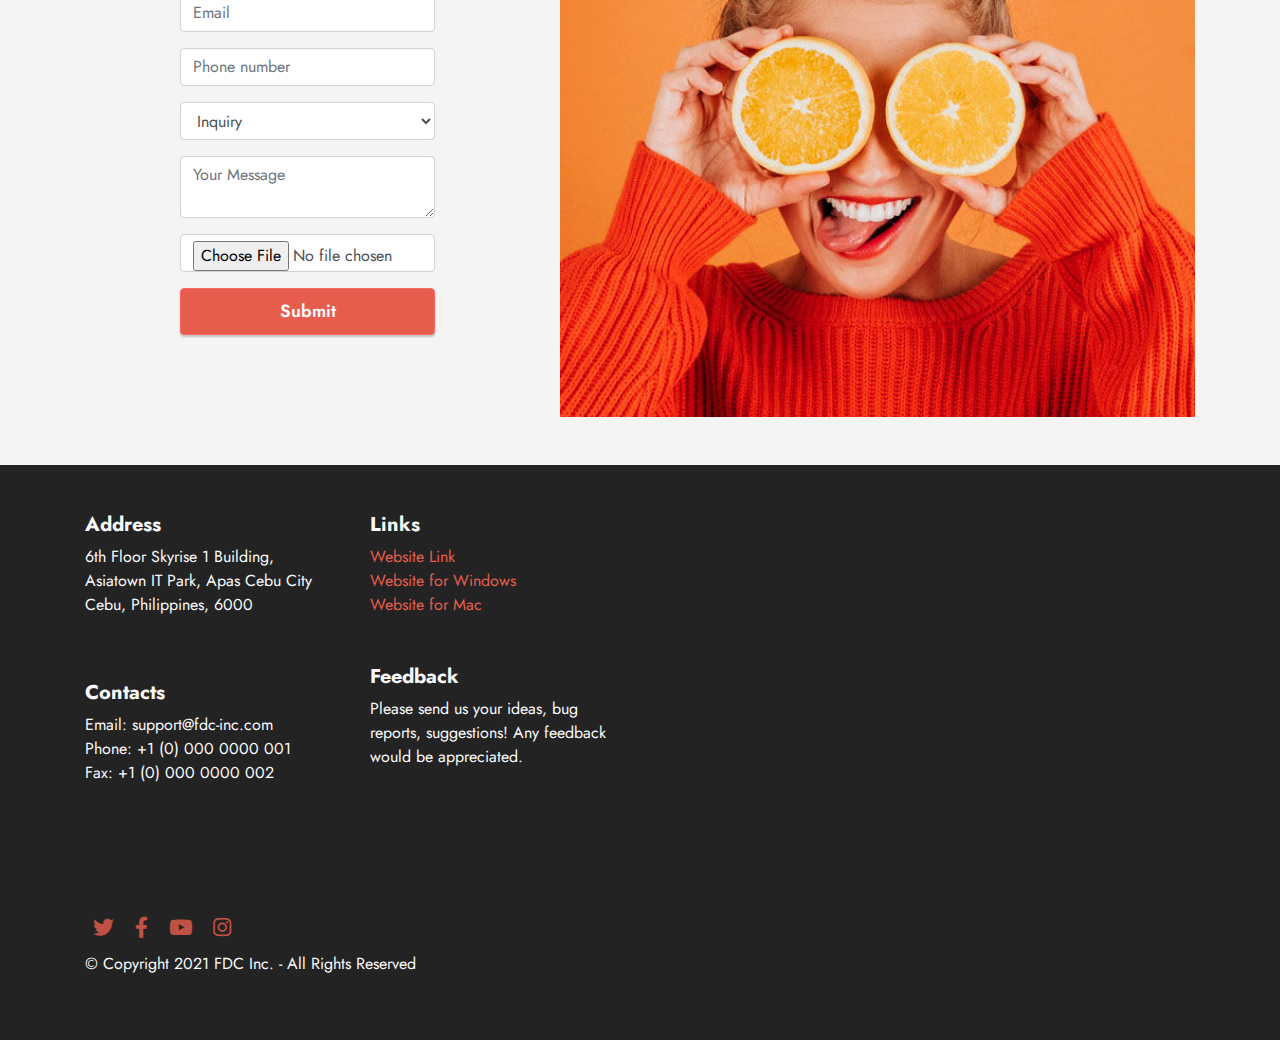
==== commit 1e92a233: "mod" ====
--- a/index.html
+++ b/index.html
@@ -735,7 +735,6 @@
               <div class="google-map">
                 <iframe class="w-100 h-100" frameborder="0" style="border:0" src="https://maps.google.com/maps?q=Skyrise%201%20IT%20Park,%20Apas%20Cebu%20City%20Cebu,%20Philippines&t=&z=19&ie=UTF8&iwloc=&output=embed" allowfullscreen=""></iframe>
               </div>
-              https://www.google.com/maps/@10.3313457,123.9078115,3a,75y,7.99h,81.85t/data=!3m6!1e1!3m4!1snEERPTOecAH7sC5KFt7xeg!2e0!7i13312!8i6656
             </div>
             <div class="col-md-6">
               <div class="social-list mb-2">
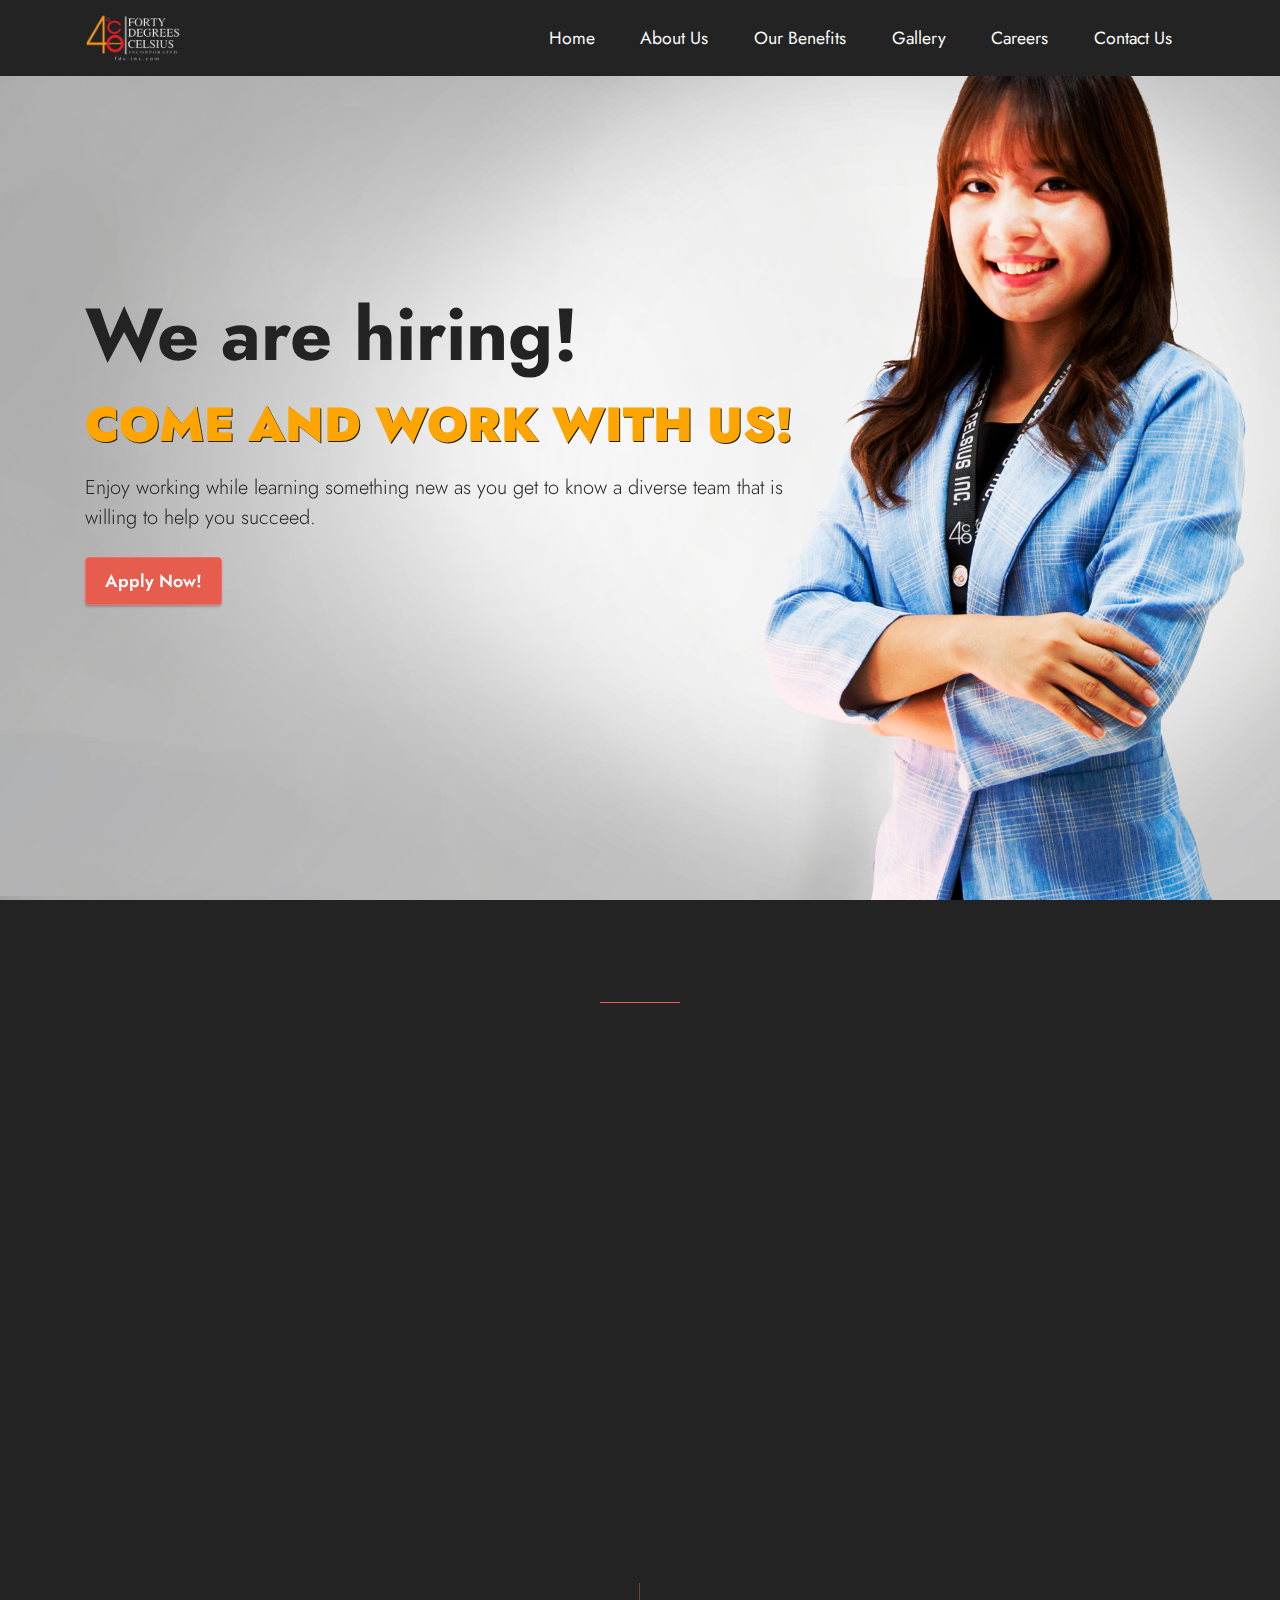
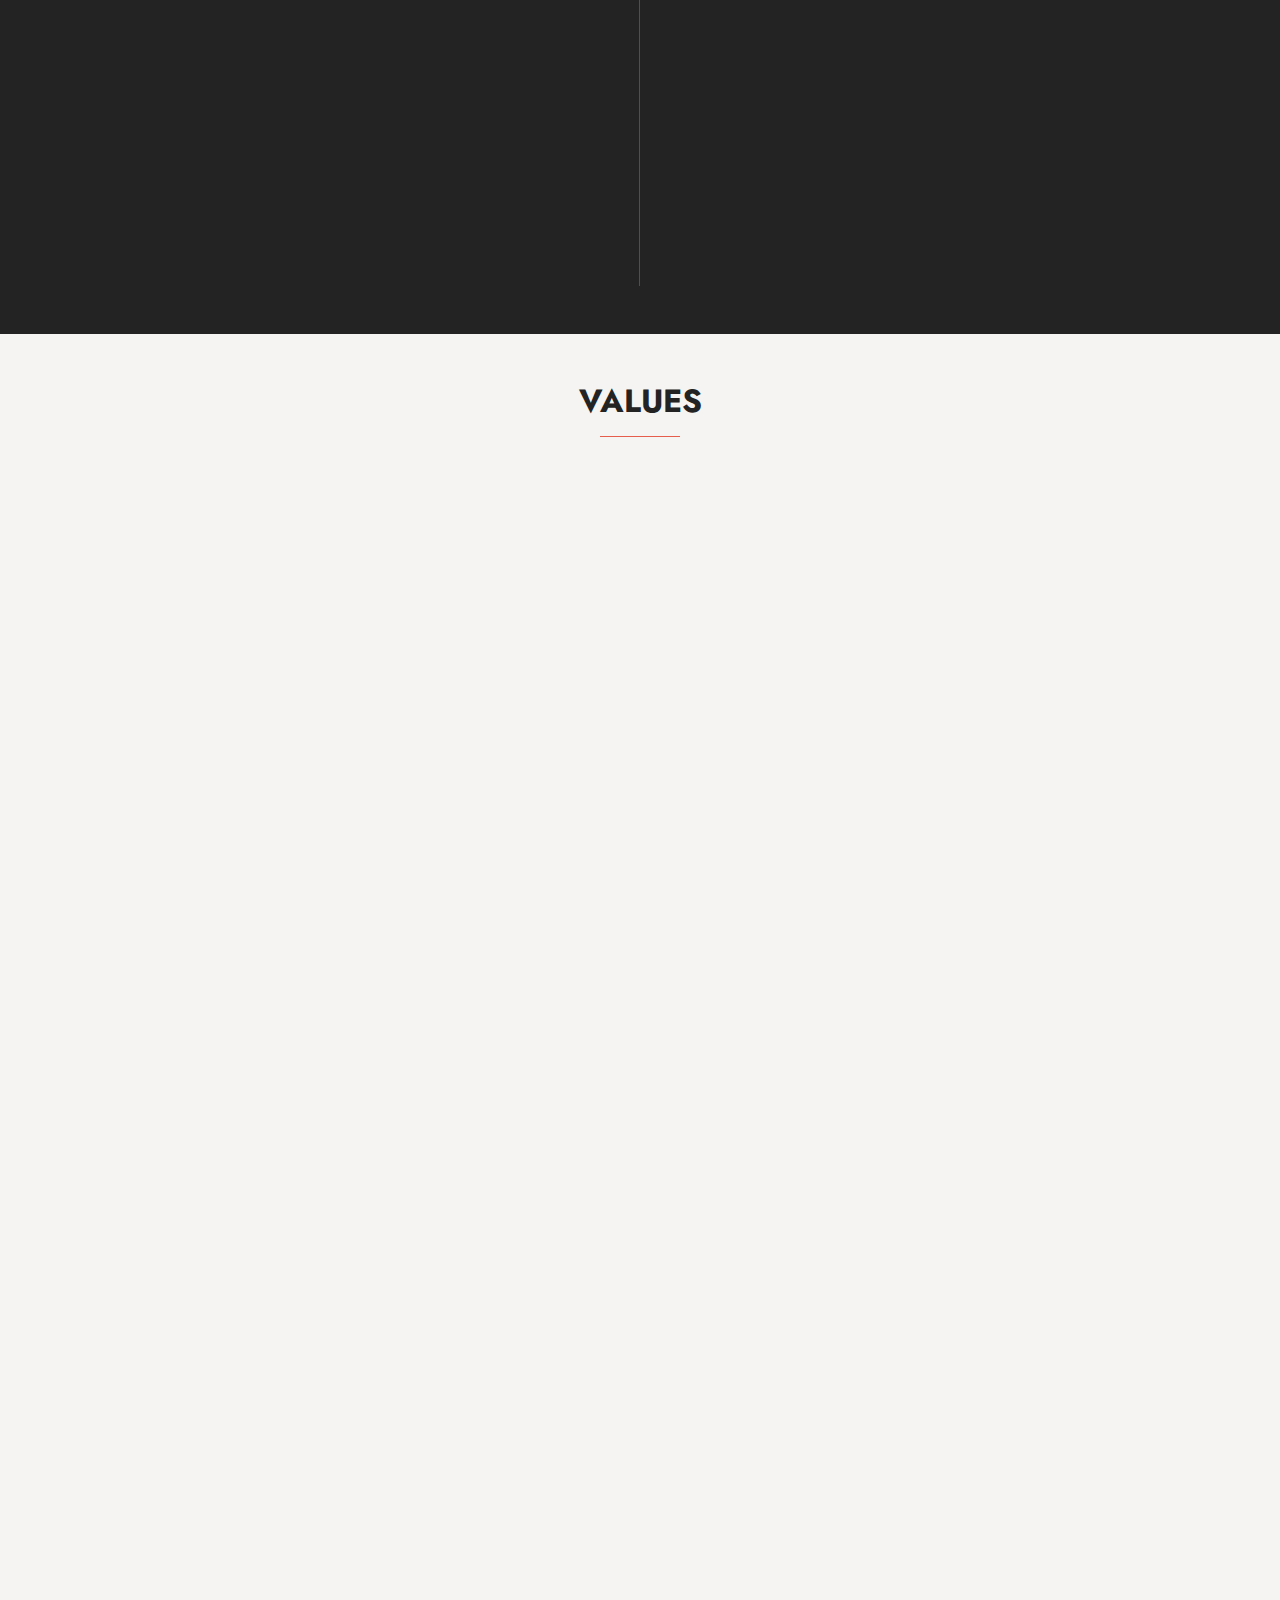
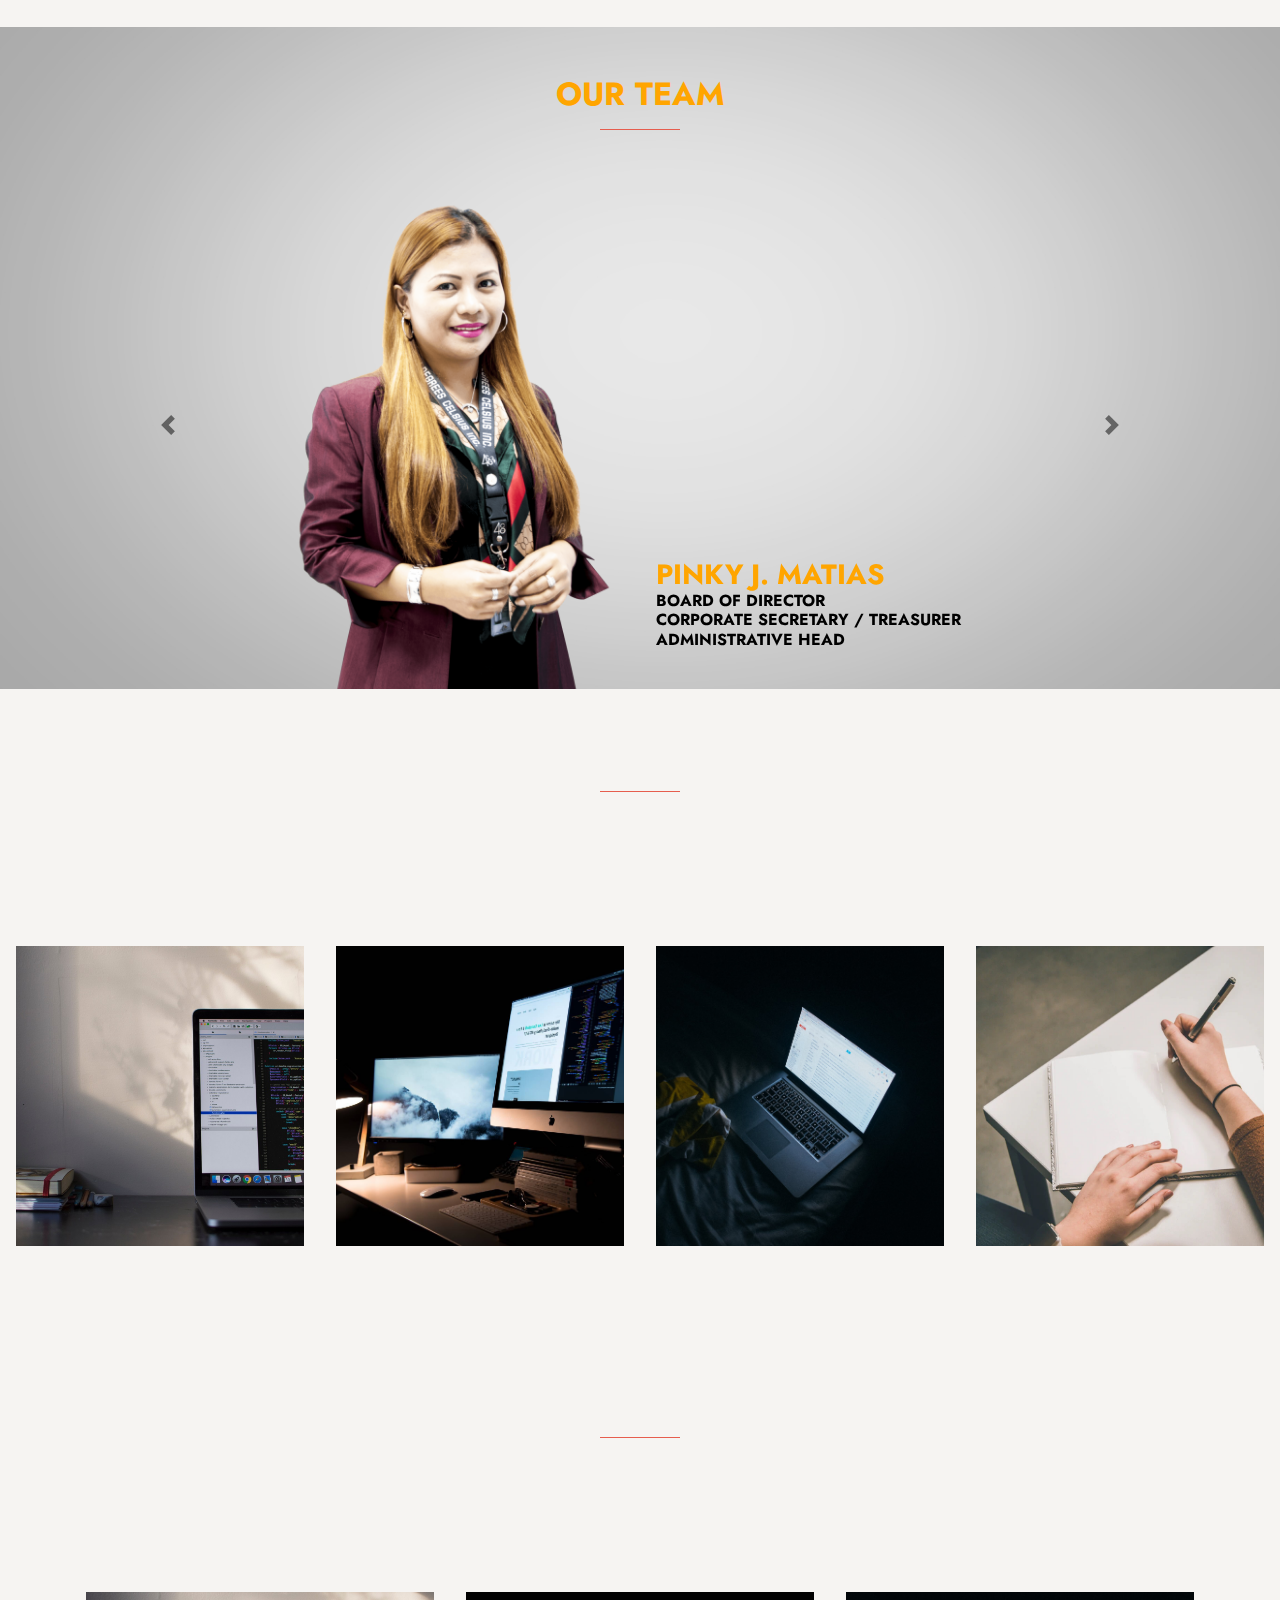
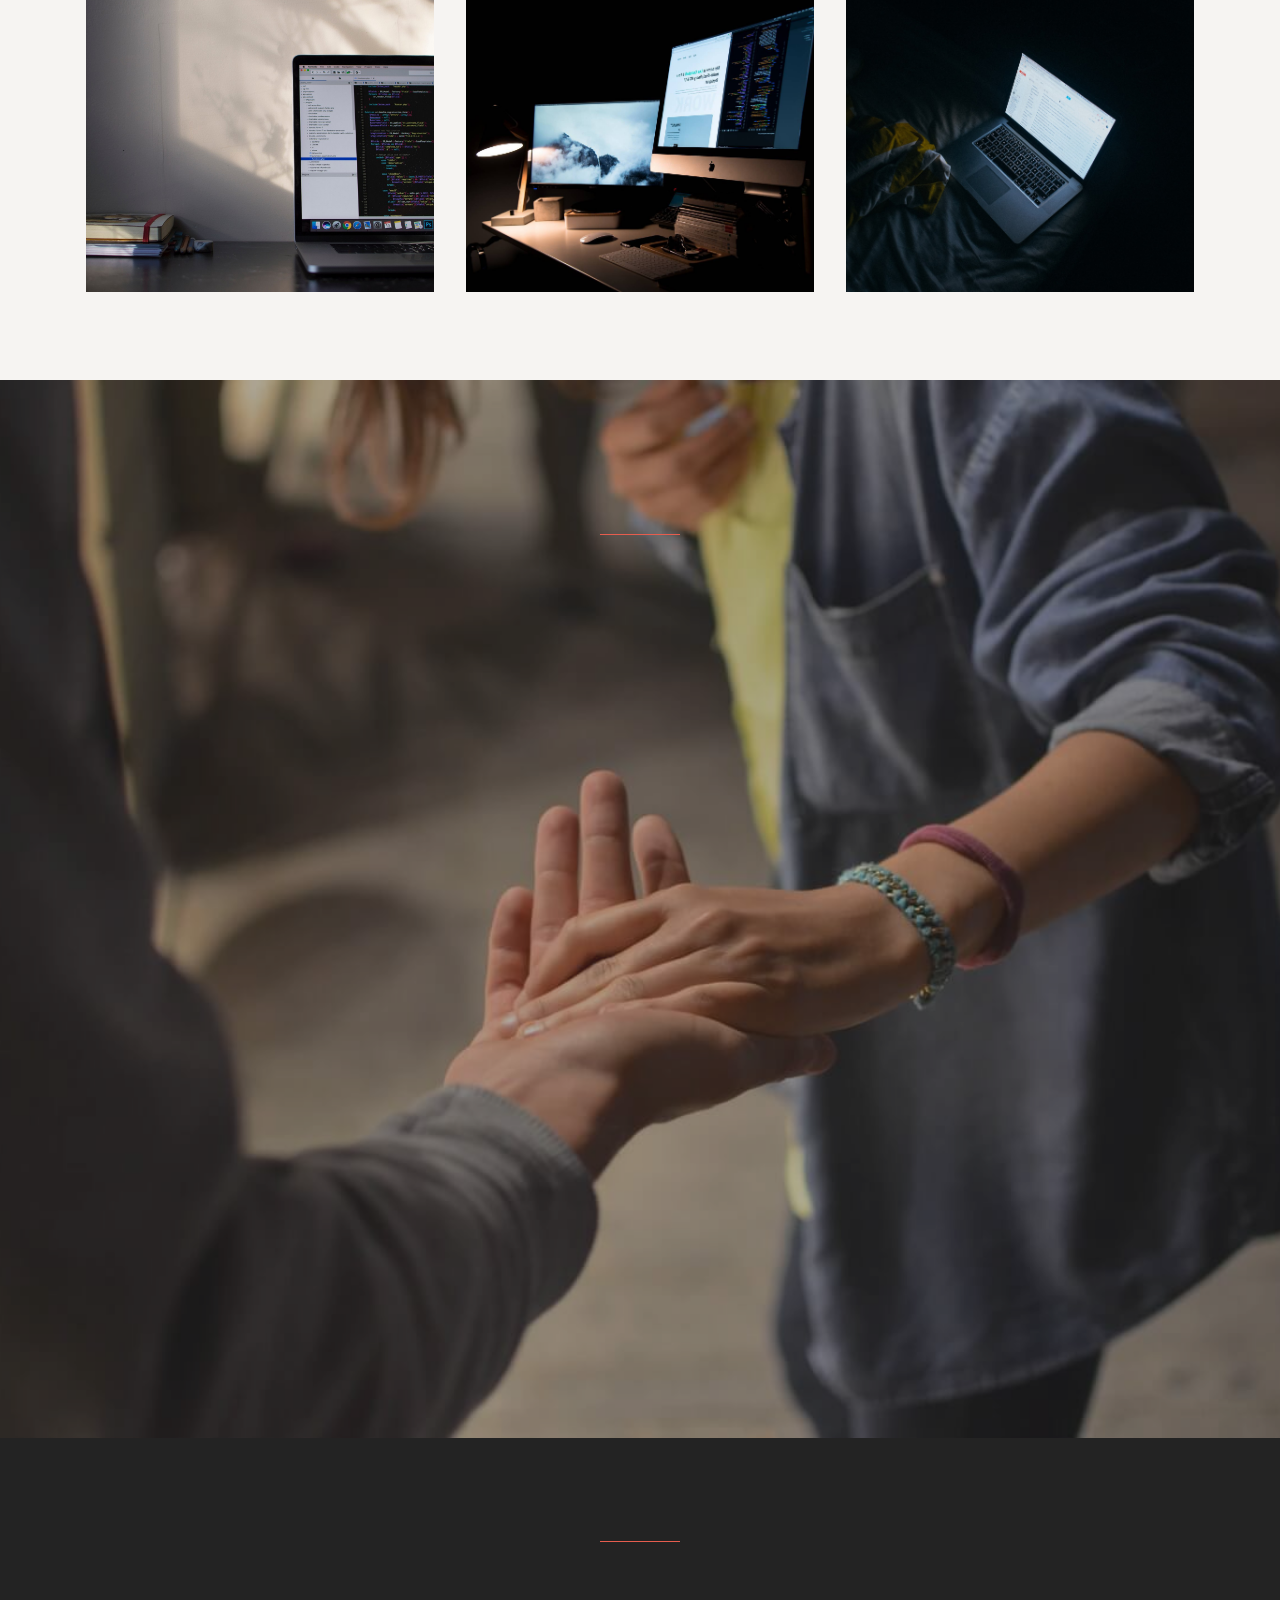
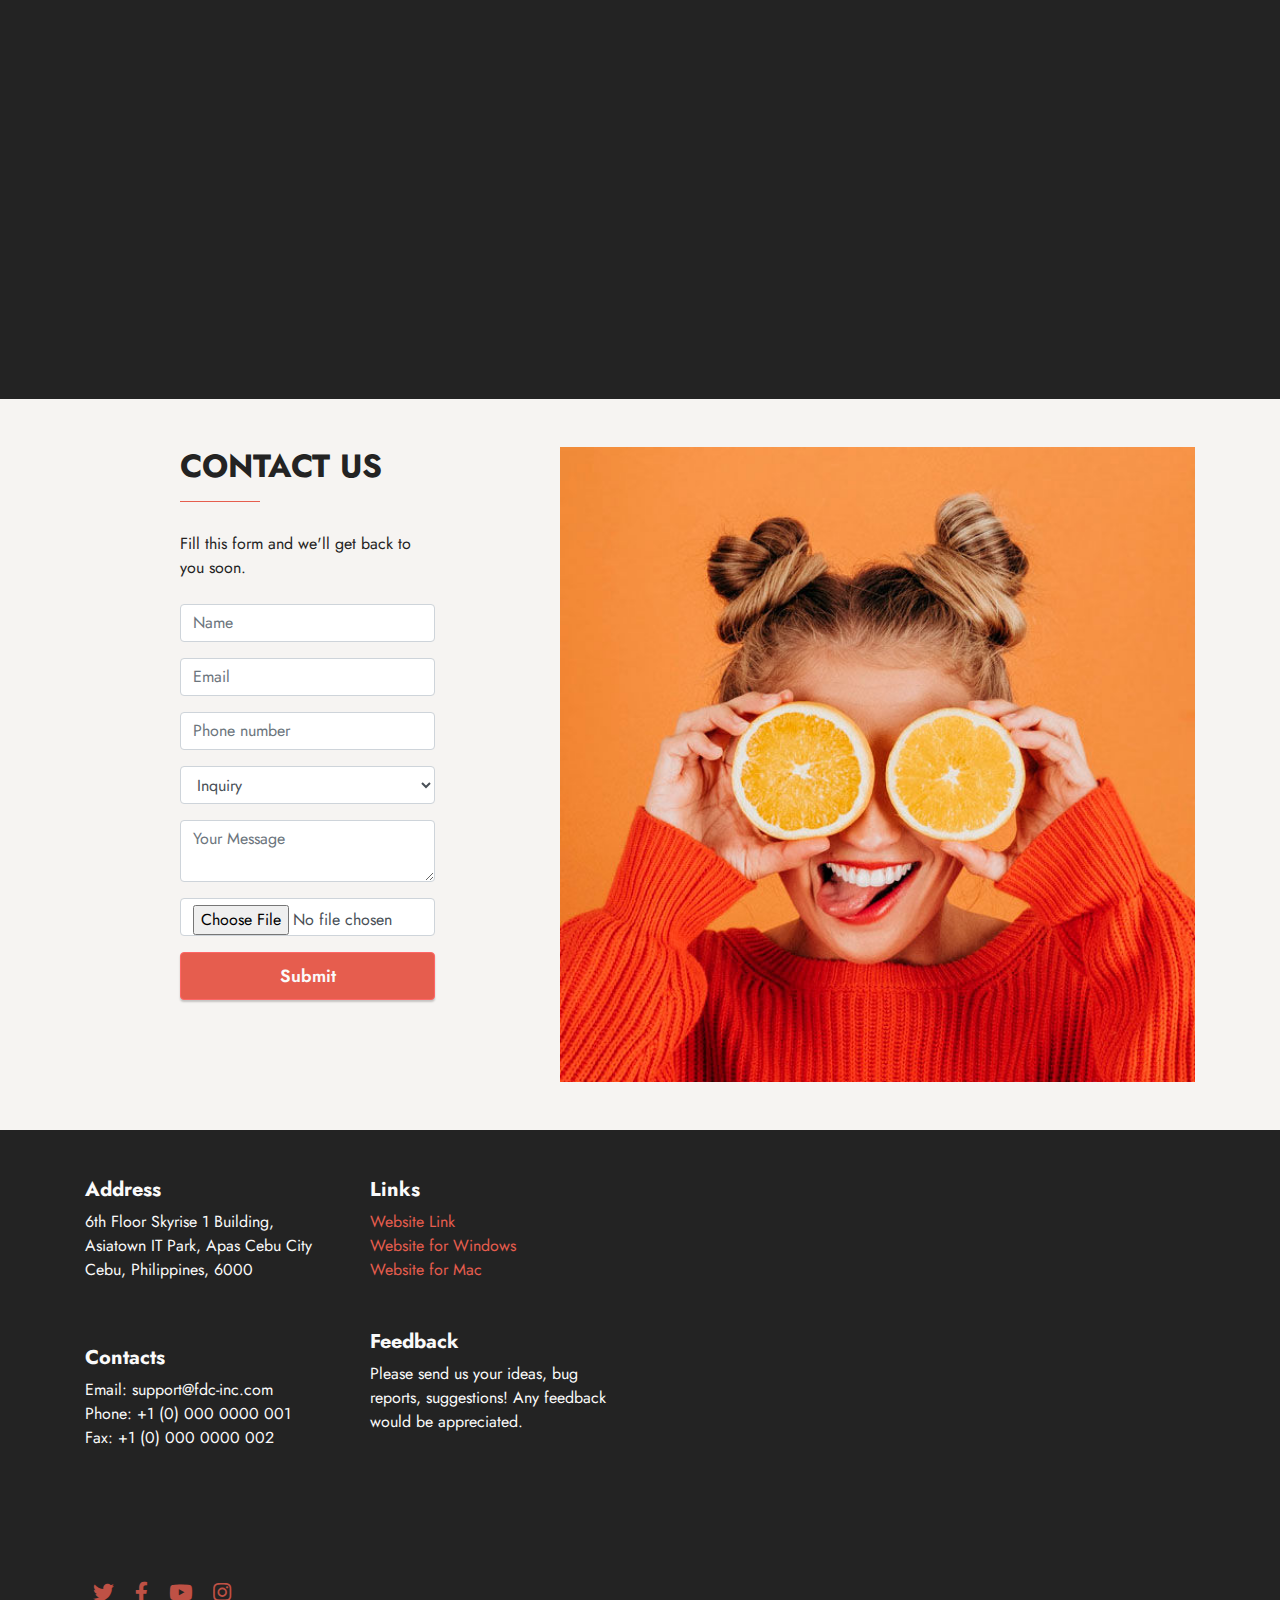
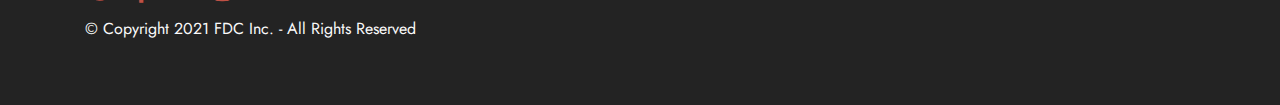
==== commit 19e6fc80: "add youtube video" ====
--- a/index.html
+++ b/index.html
@@ -470,7 +470,10 @@
           <strong>Why Work Here?</strong>
         </h2>
         <span class="section-line"></span>
-        <h3 class="text-center wow fadeInDown" data-wow-duration="1s" data-wow-delay="0.2s">We are dependable, innovative, adaptable, and easy to do business with. Aside that we value the talent & expertise of every employee, we provide benefits on day one, industry leading training and with a team like no other.</h3>
+        <h3 class="text-center mb-5 wow fadeInDown" data-wow-duration="1s" data-wow-delay="0.2s">We are dependable, innovative, adaptable, and easy to do business with. Aside that we value the talent & expertise of every employee, we provide benefits on day one, industry leading training and with a team like no other.</h3>
+        <div class="wrap-16-9">
+          <iframe src="https://www.youtube.com/embed/Hp2cVi669T4?rel=0" frameborder="0" allowfullscreen=""></iframe>
+        </div>
       </div>
     </section>
 
--- a/css/style.css
+++ b/css/style.css
@@ -324,7 +324,7 @@
   filter: invert(100%);
 }
 #benefits {
-  padding-top: 60px;s
+  padding-top: 60px;
   padding-bottom: 60px;
   background-color: #ffffff;
 }
@@ -469,6 +469,23 @@
   background-color: #303030 !important;
   box-shadow: 0 0 6px rgb(0 0 0 / 60%) !important;
 }
+.wrap-16-9{
+  position: relative;
+    width: 100%;
+}
+.wrap-16-9:before{
+  content: "";
+  display: block;
+  padding-top: 56.25%;
+}
+.wrap-16-9 > iframe {
+  display: block;
+  position: absolute;
+  top: 0;
+  left: 0;
+  width: 100%;
+  height: 100%;
+}
 /* End Css */
 
  /* Extra small devices (portrait phones, less than 576px) */
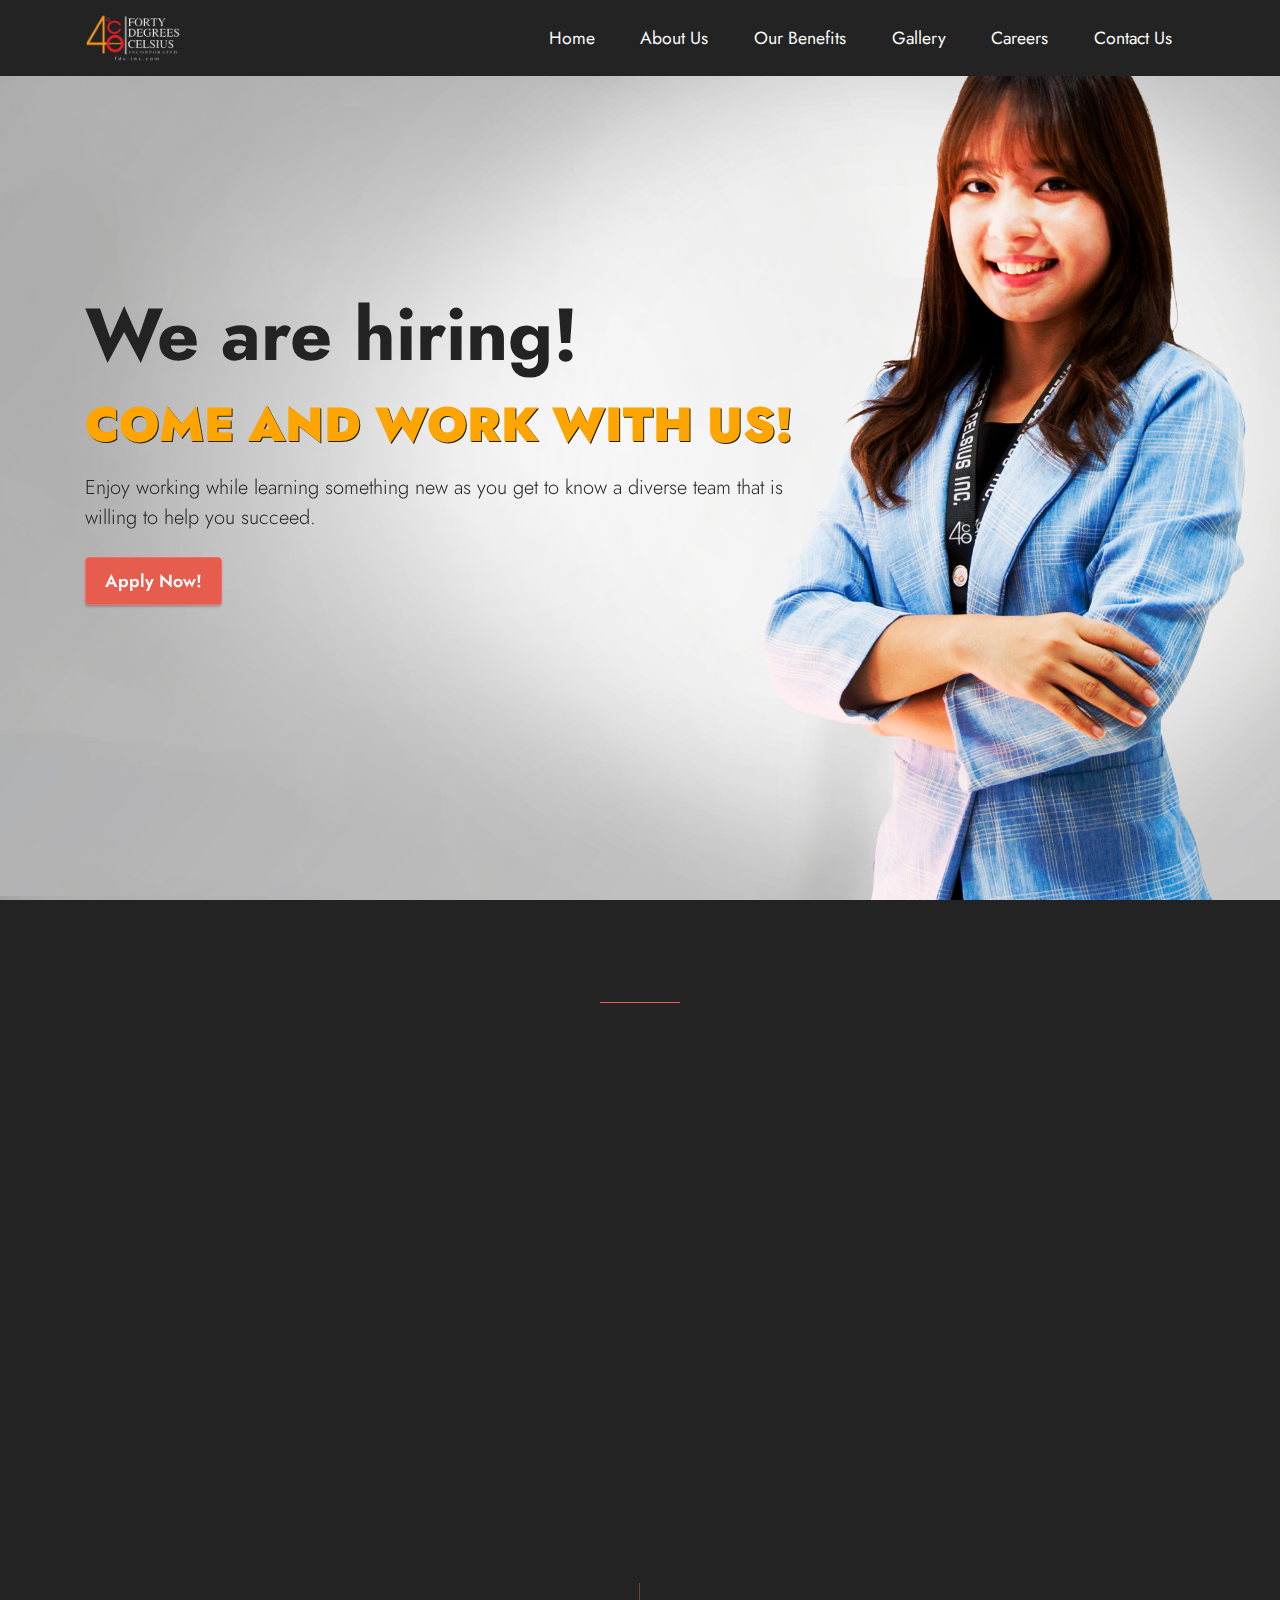
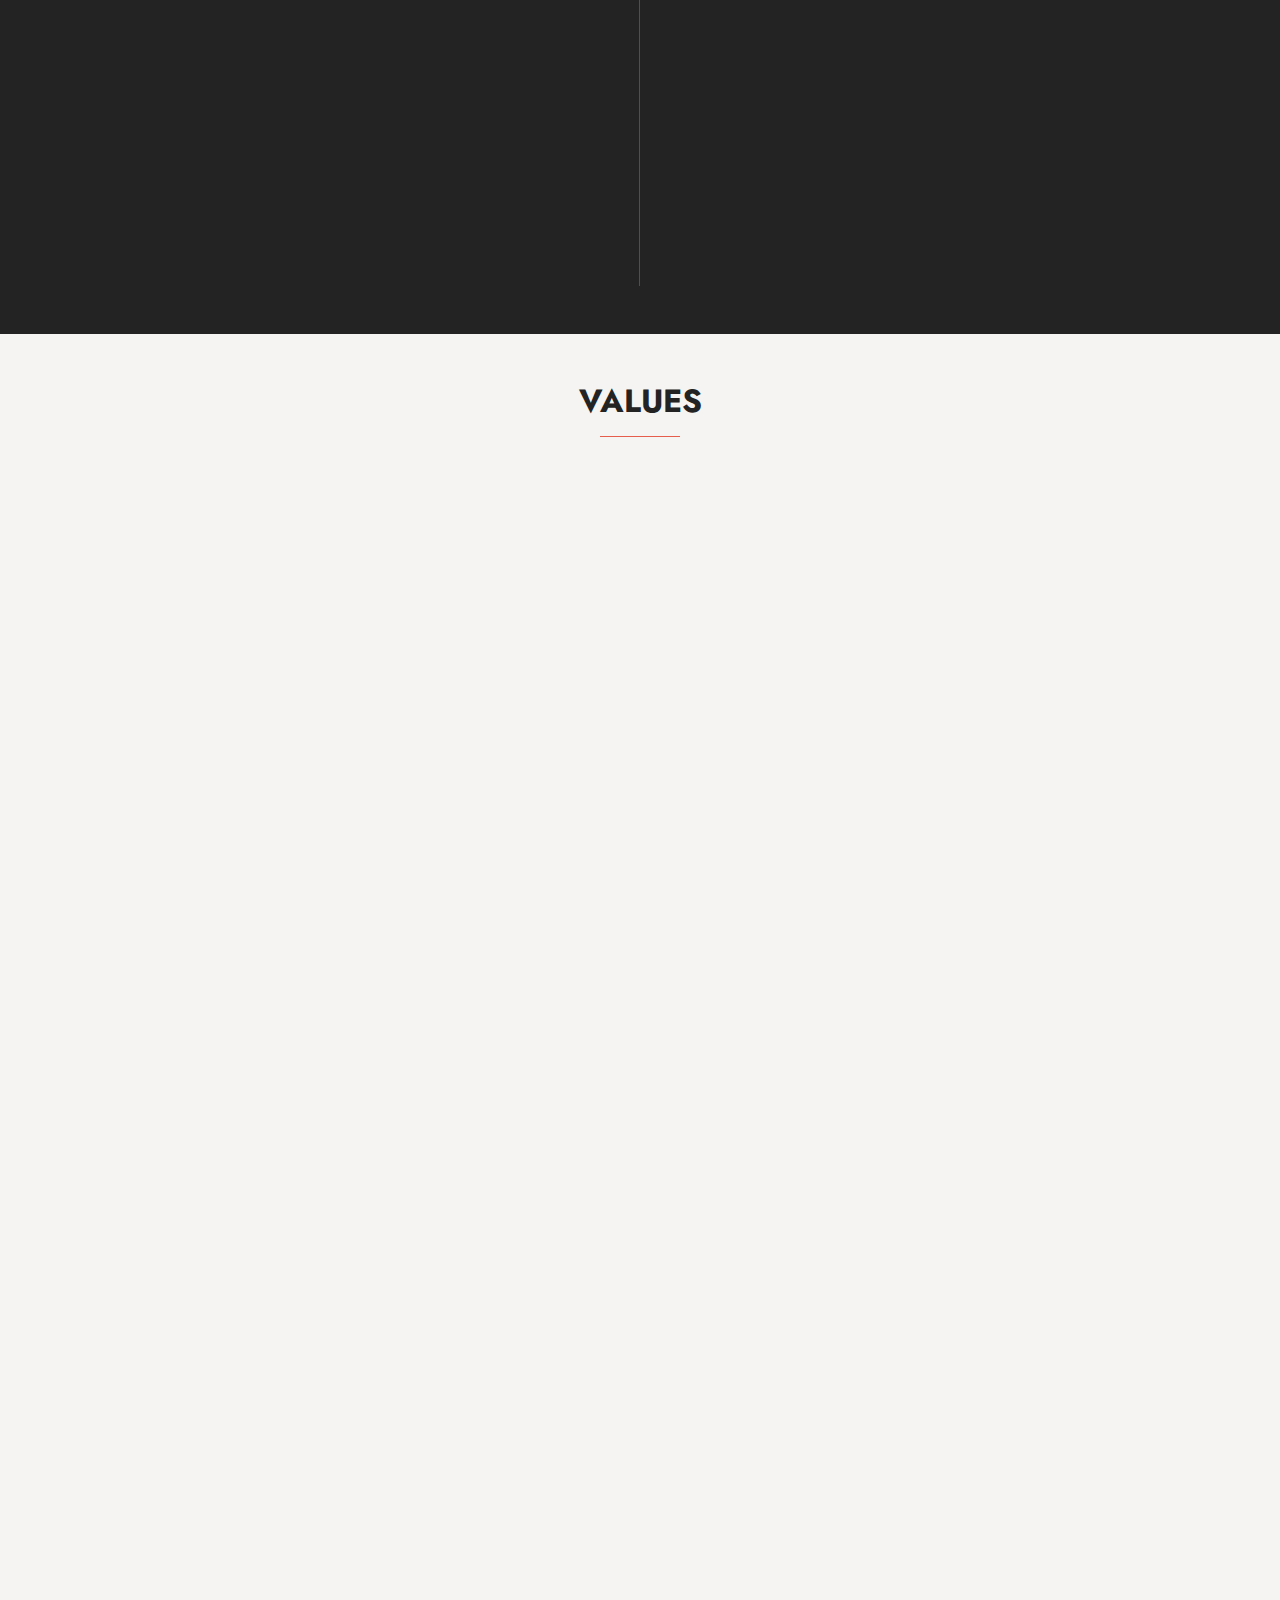
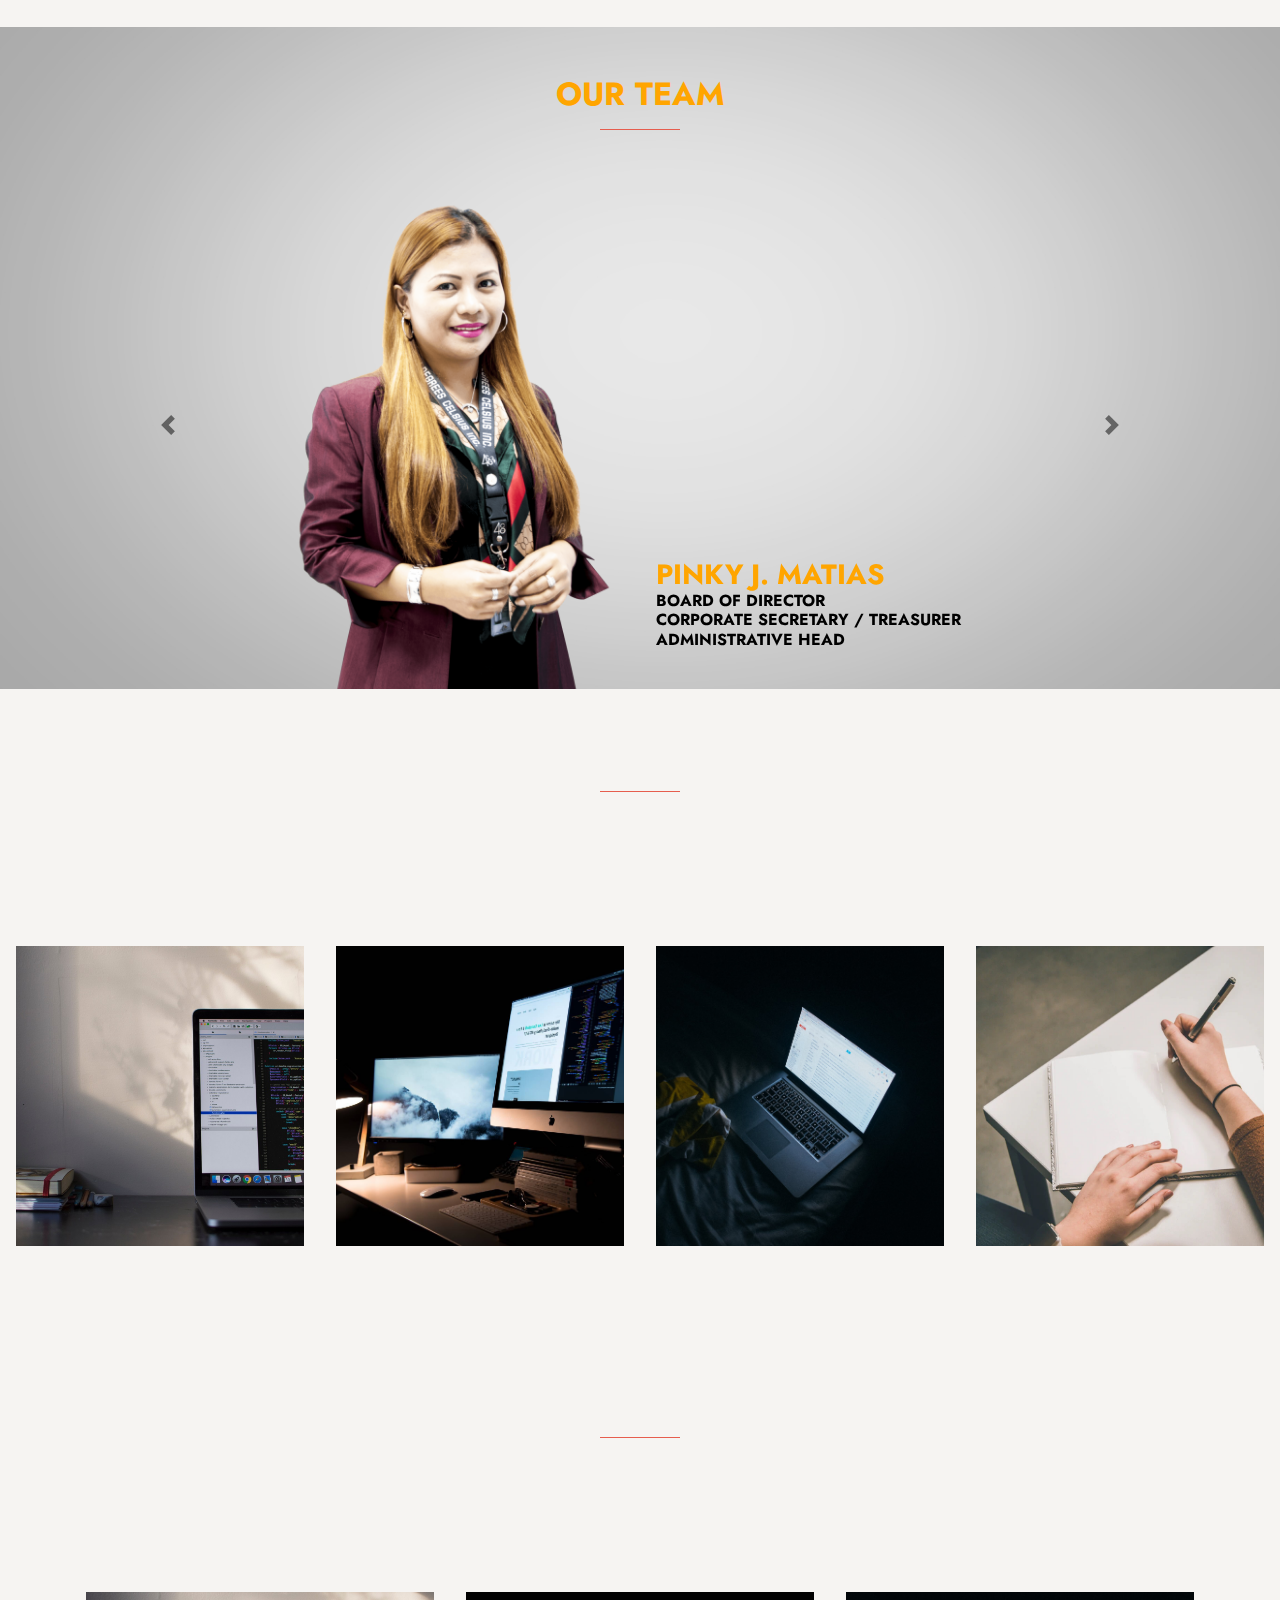
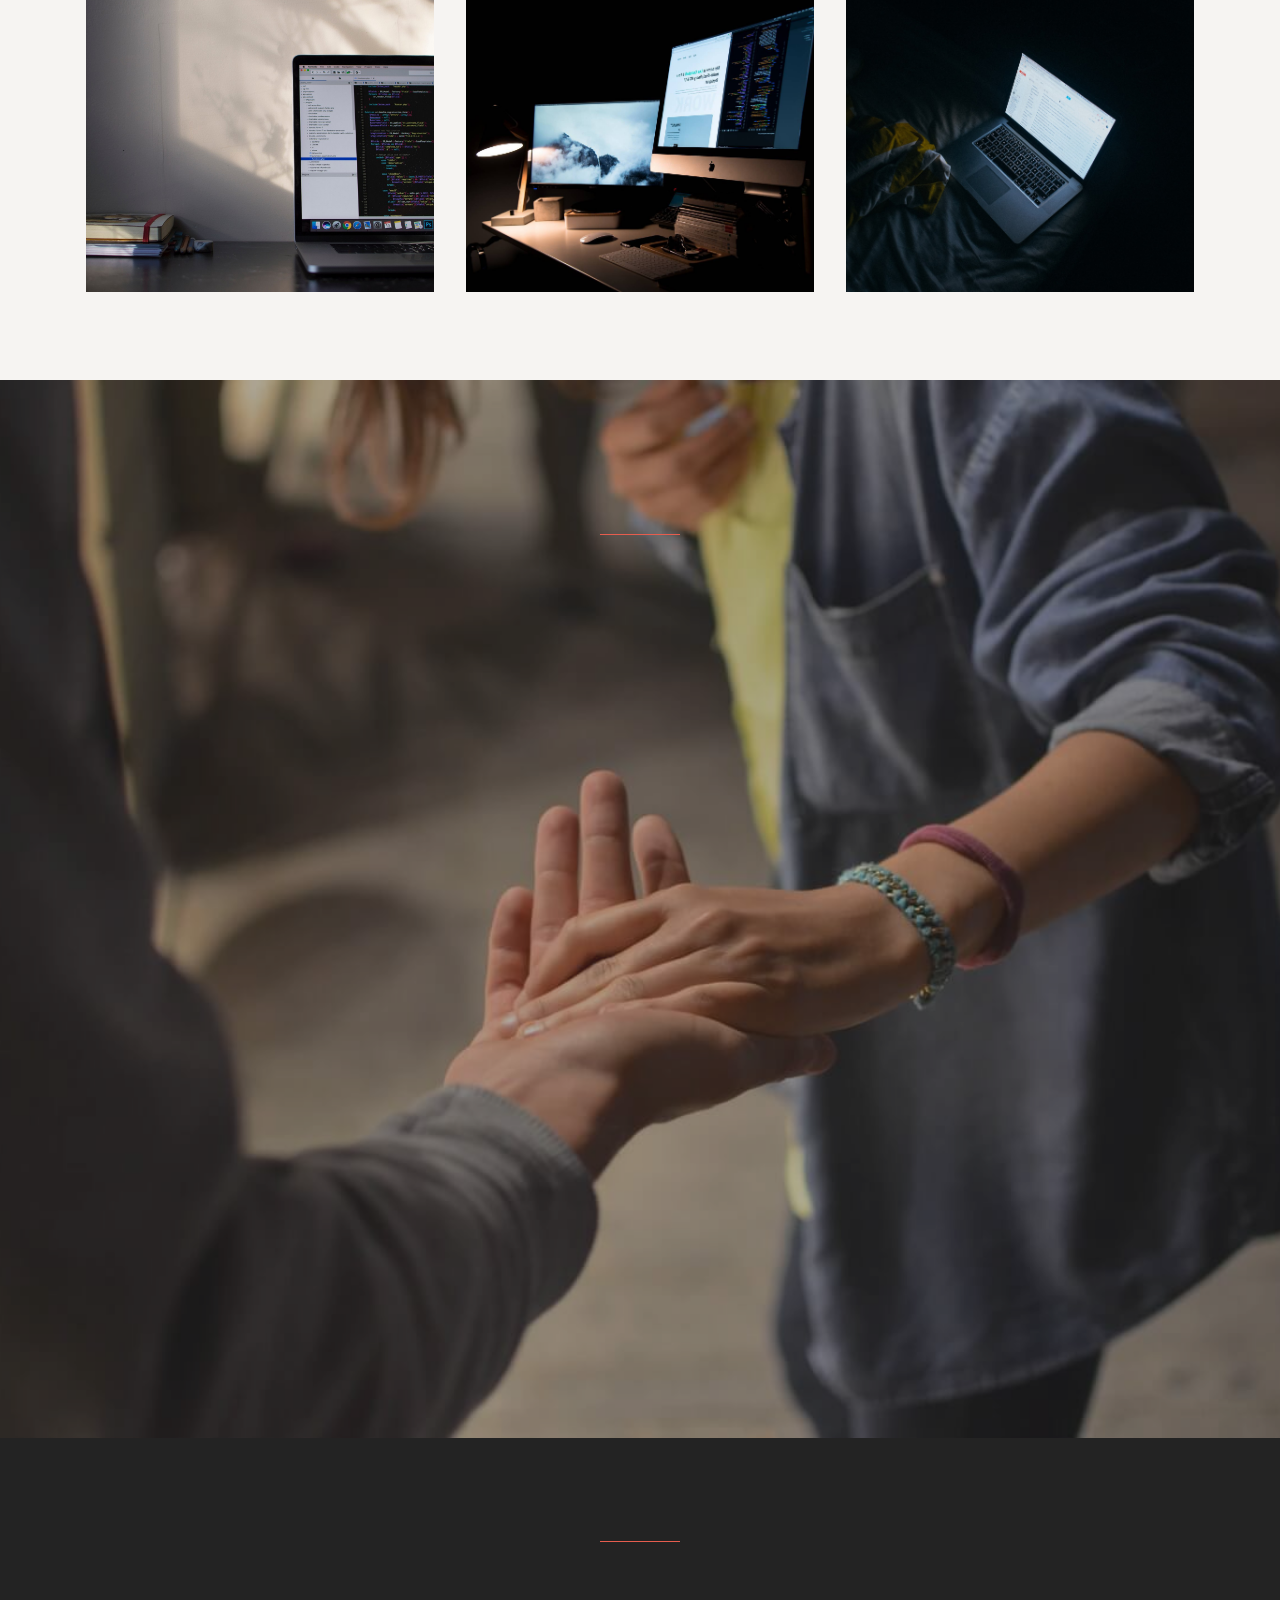
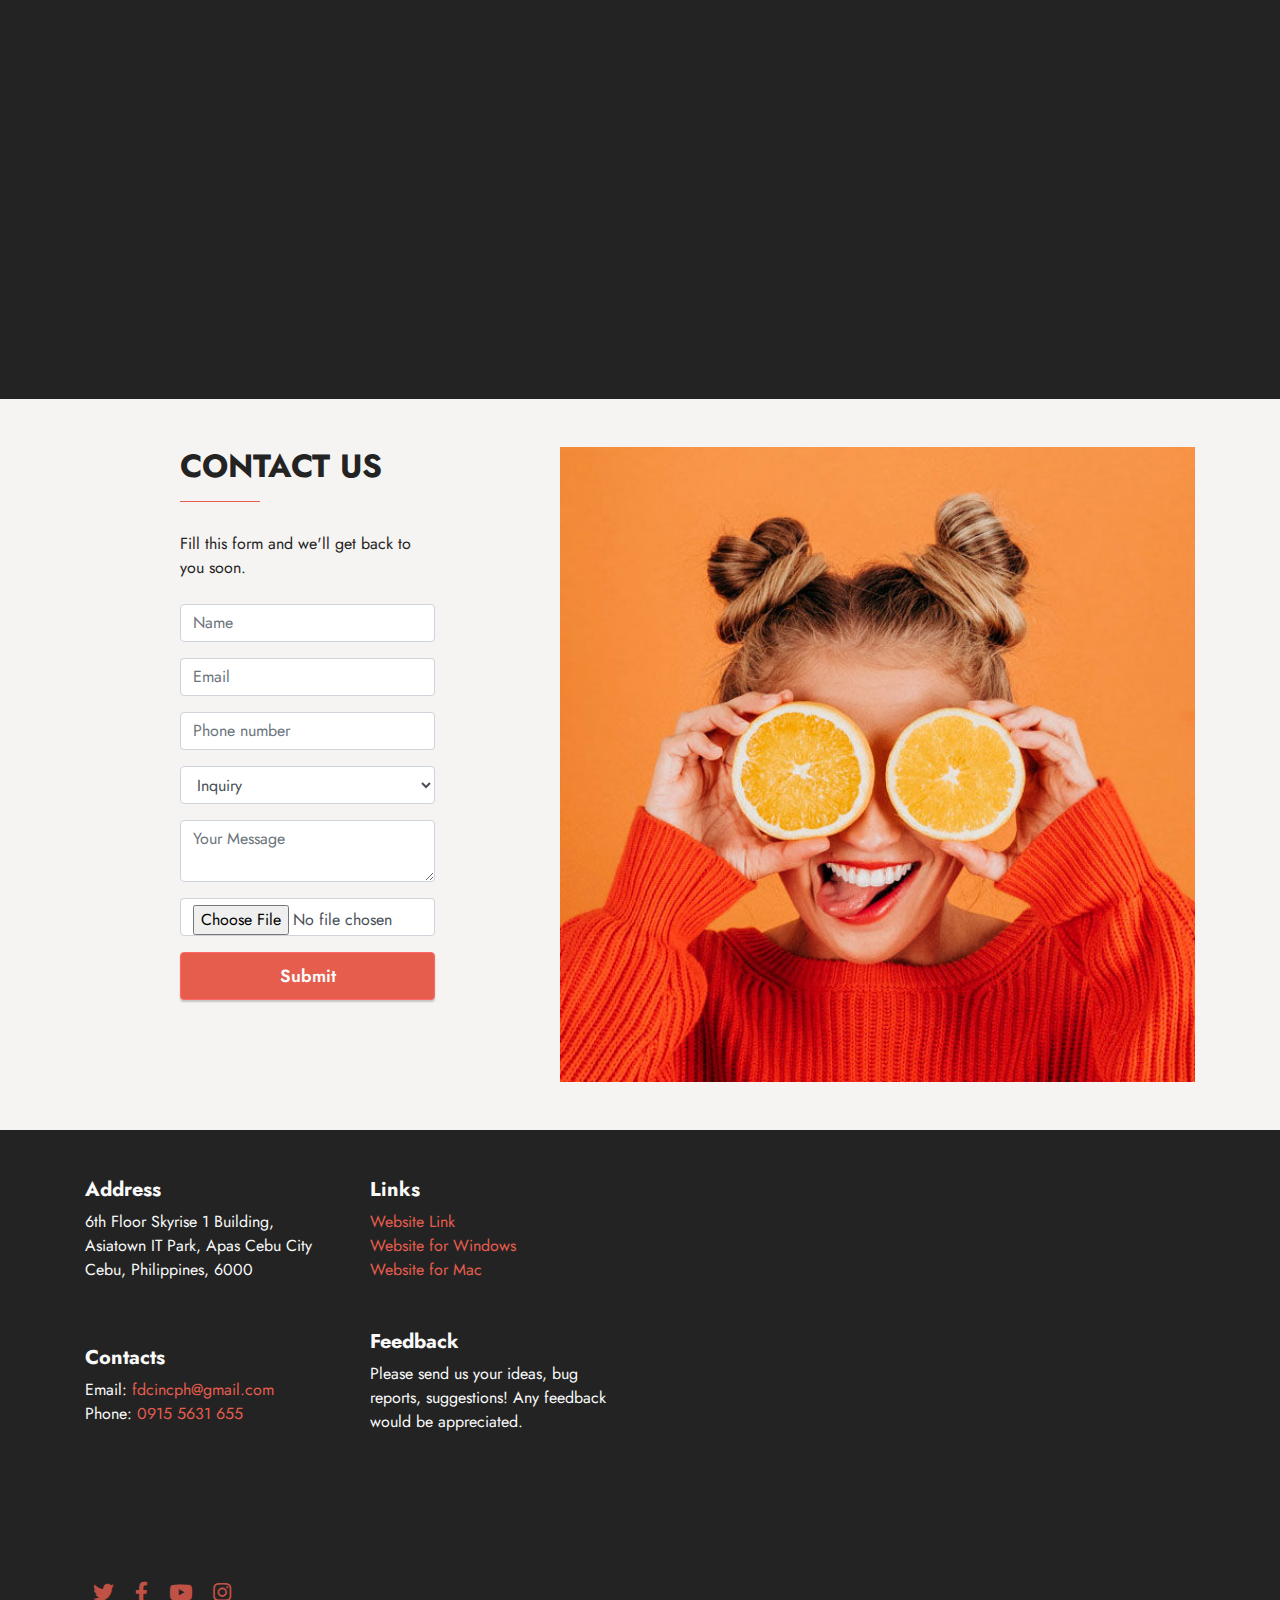
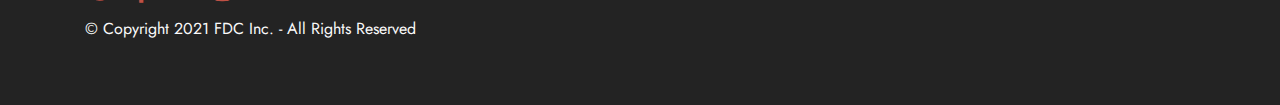
==== commit 98d99d34: "address & number mod" ====
--- a/index.html
+++ b/index.html
@@ -706,10 +706,9 @@
               <h5 class="mb-2 mt-4">
                 <strong>Contacts</strong>
               </h5>
-              <p class="mb-4">
-                Email: support@fdc-inc.com <br>
-                Phone: +1 (0) 000 0000 001 <br>
-                Fax: +1 (0) 000 0000 002
+              <p class="mb-4 link-list">
+                Email: <a href="mailto:fdcincph@gmail.com">fdcincph@gmail.com</a> <br>
+                Phone: <a href="tel:09155631655">0915 5631 655</a> <br>
               </p>
             </div>
             <div class="col-12 col-md-3">
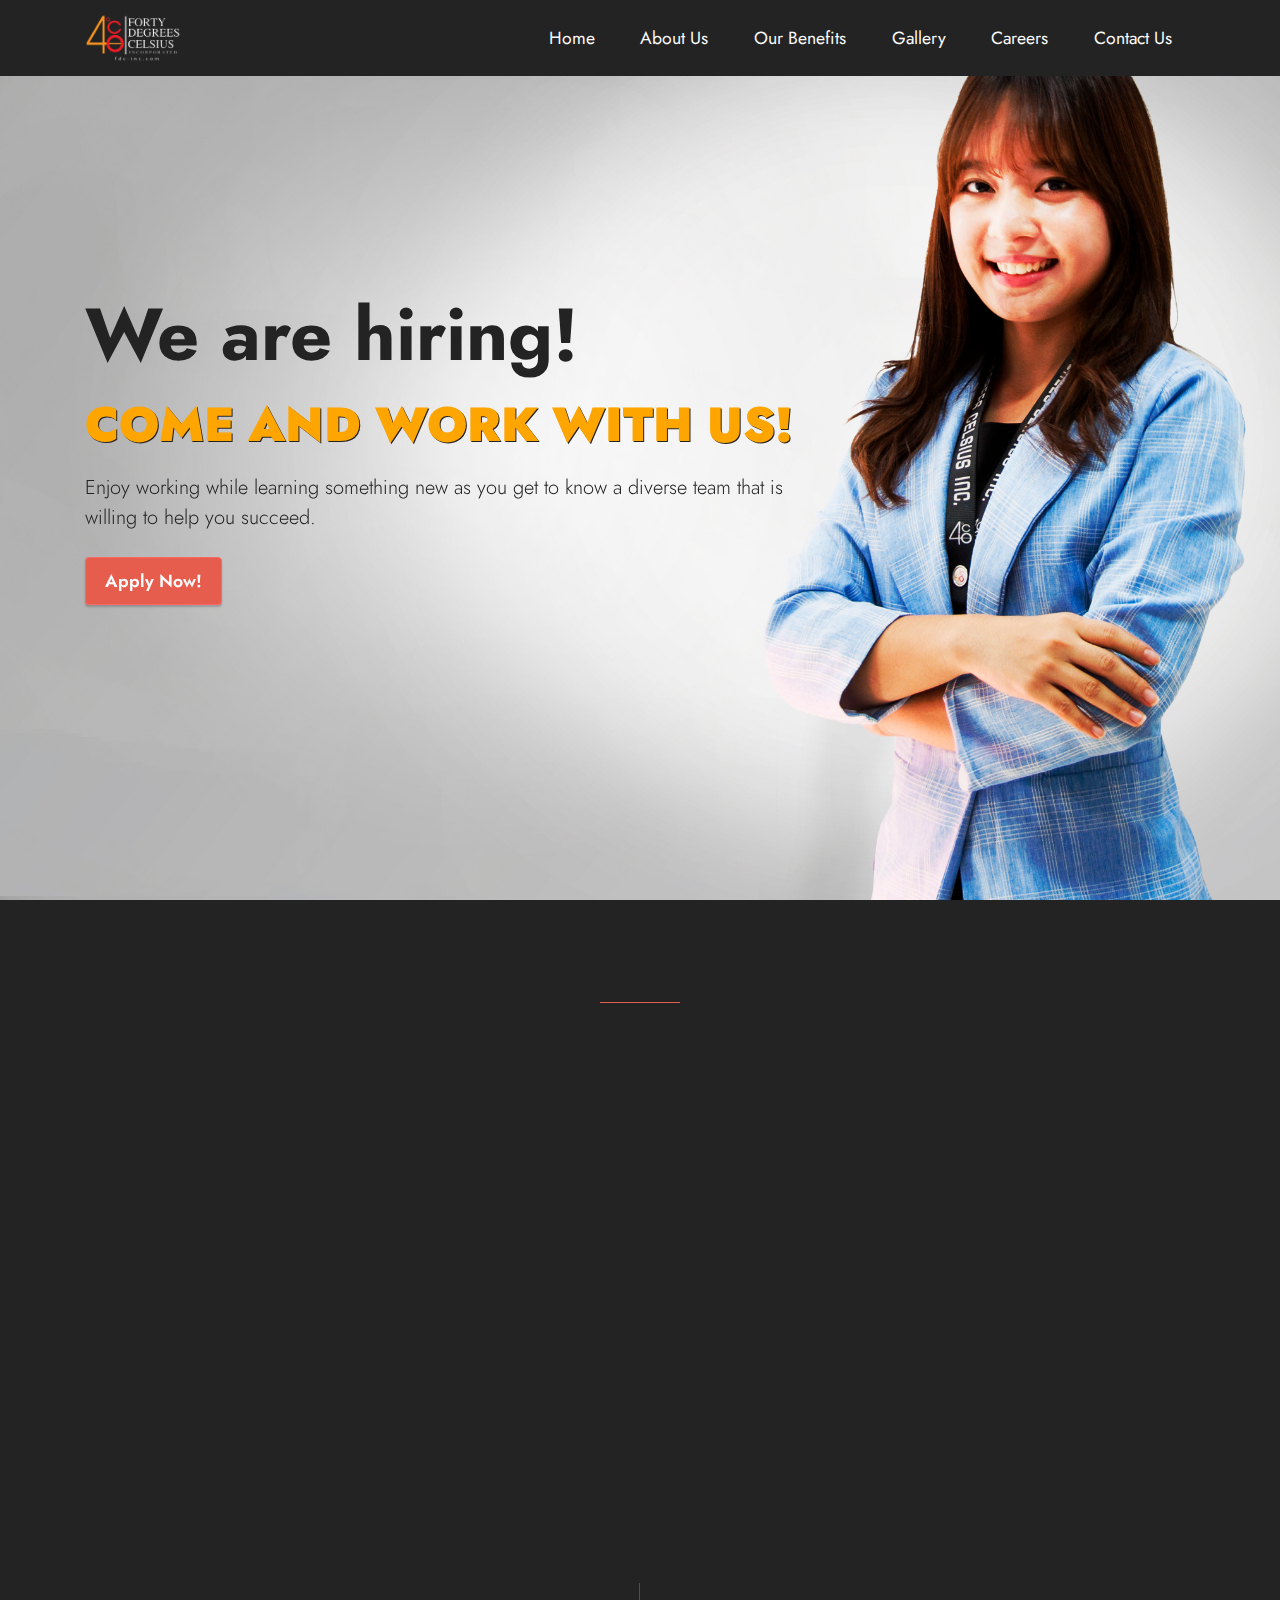
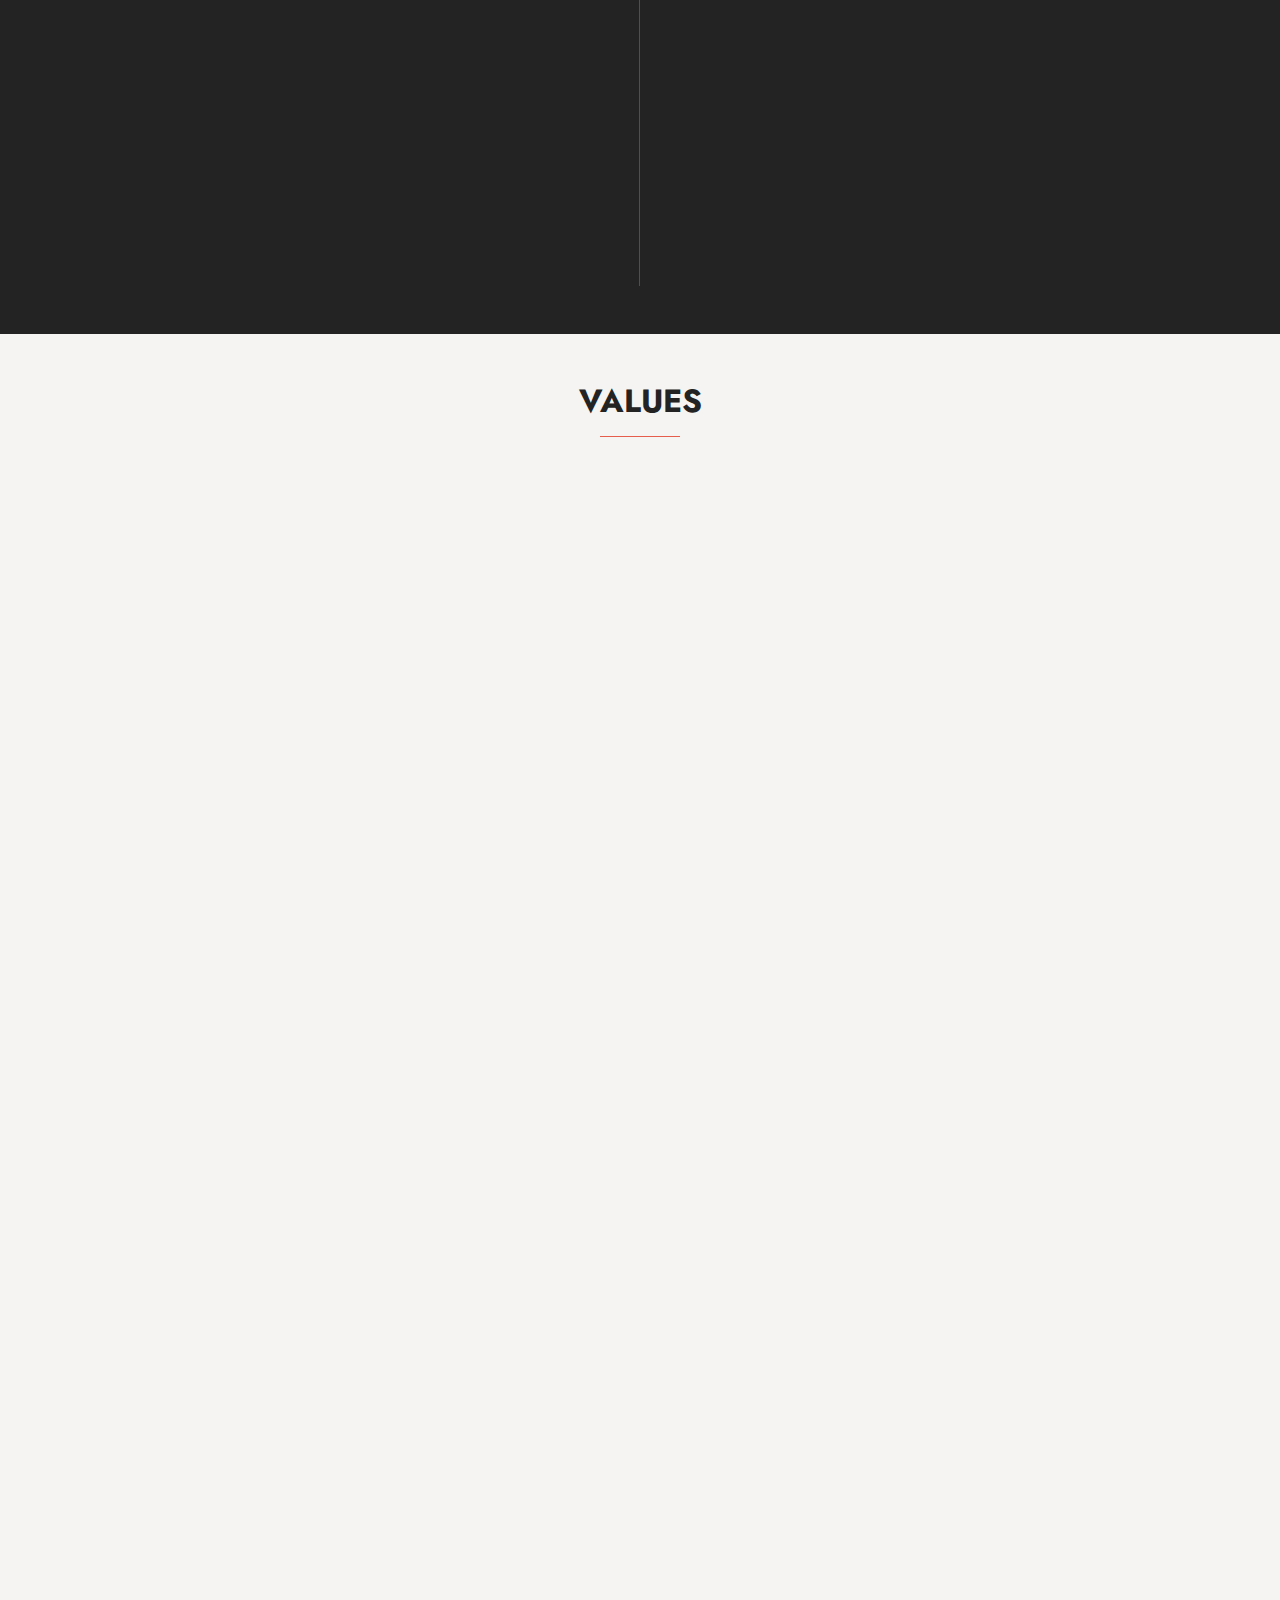
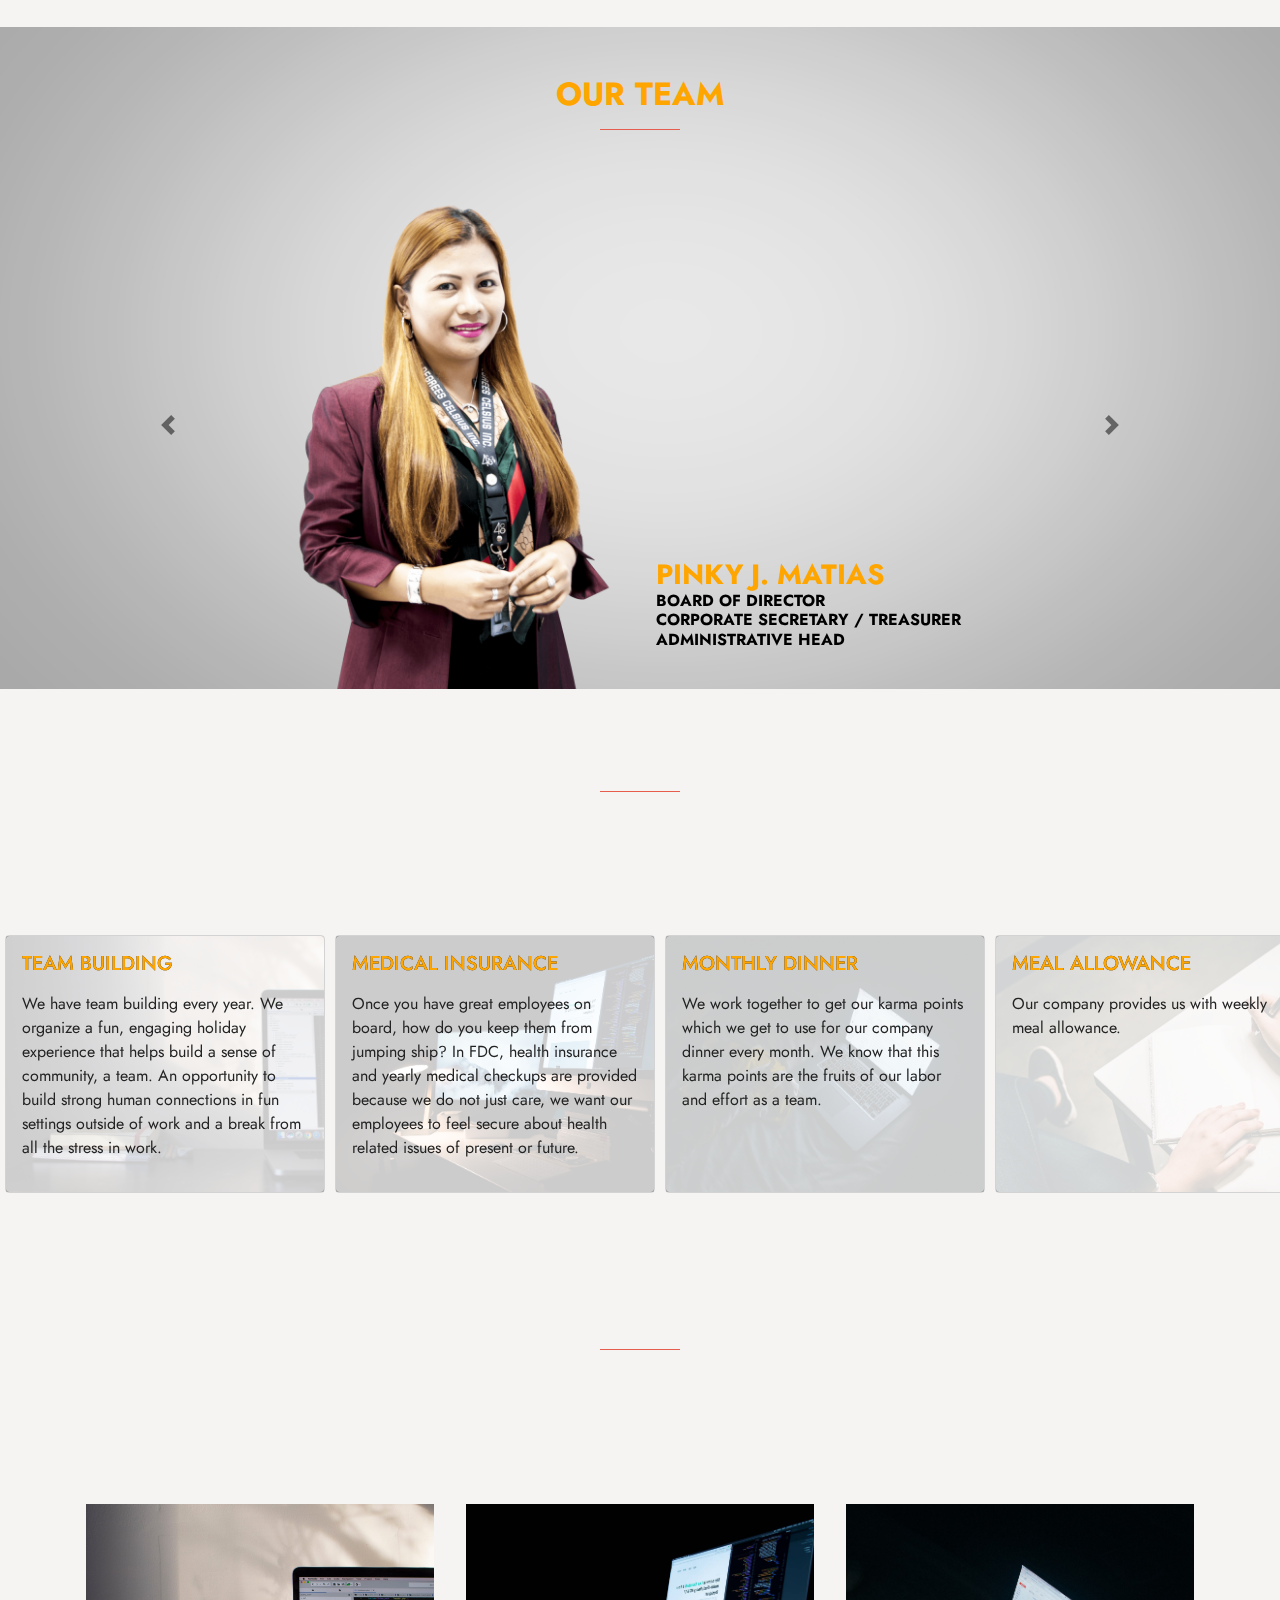
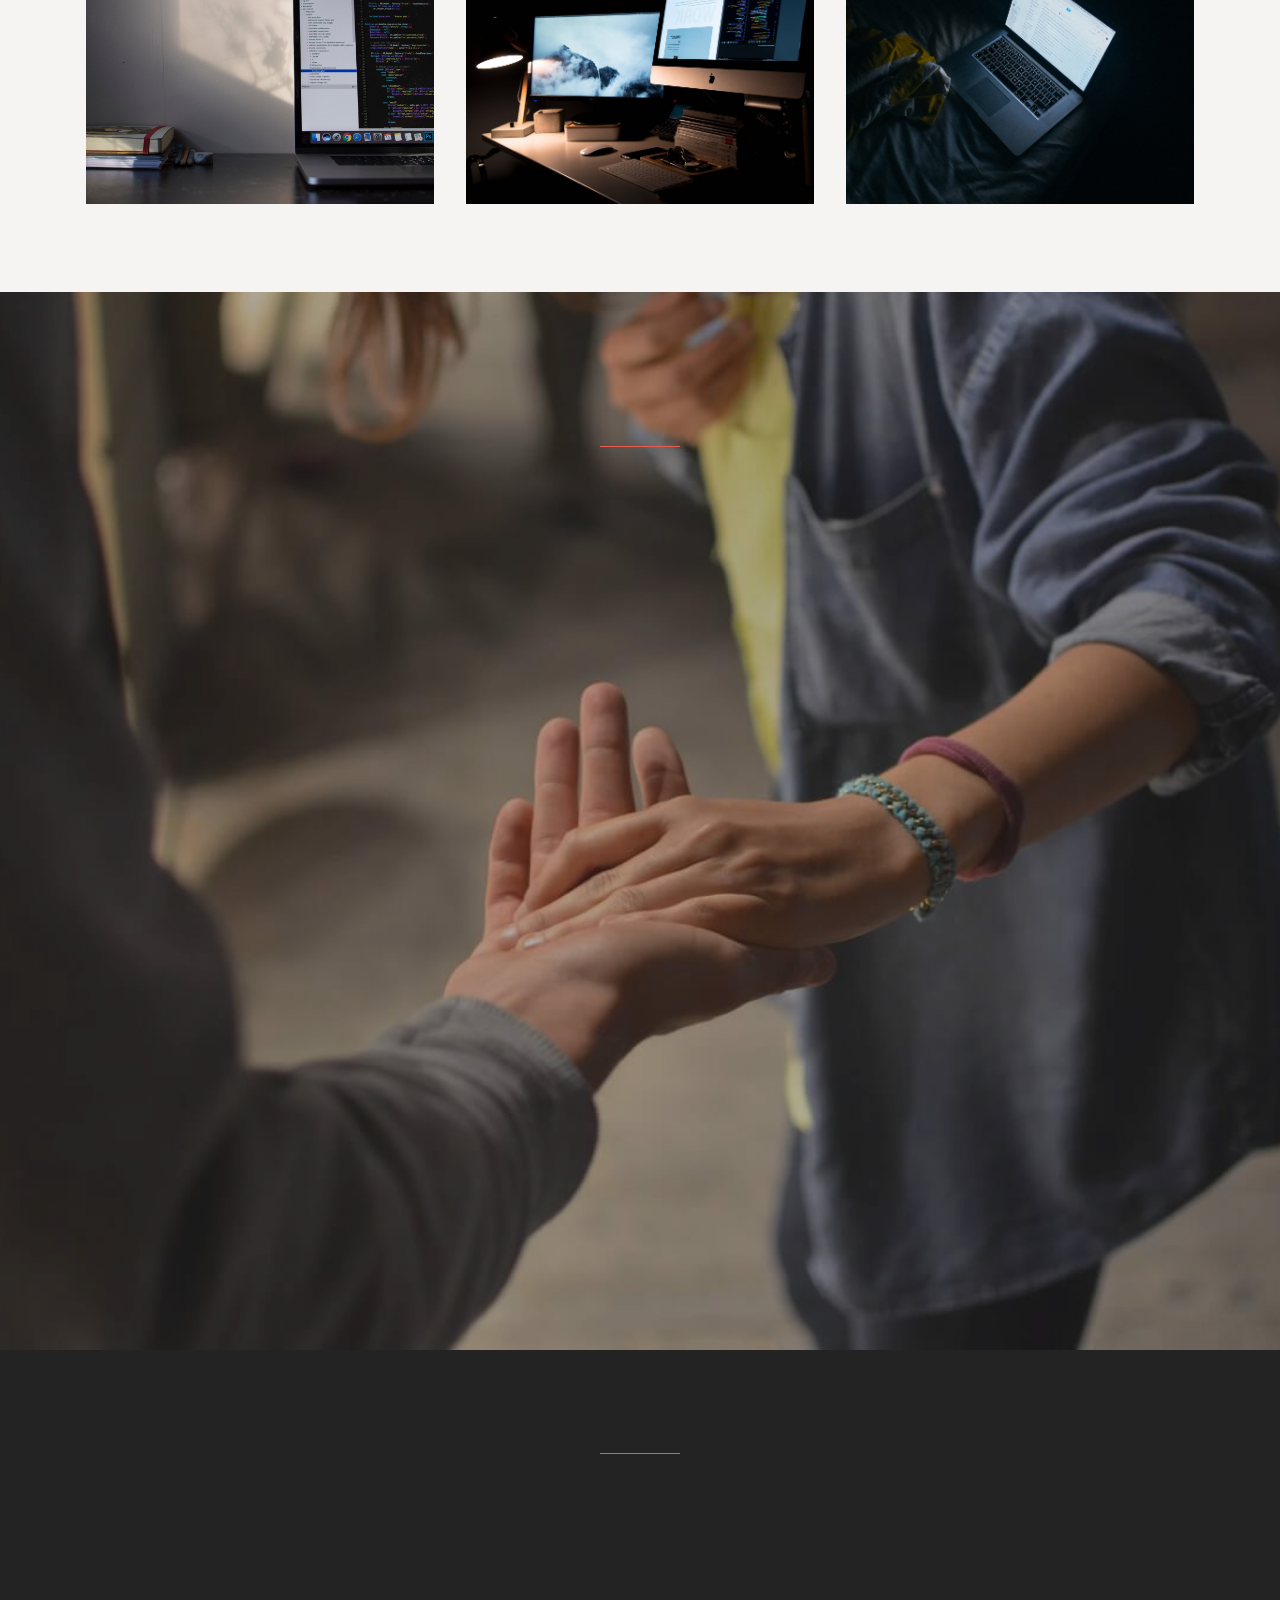
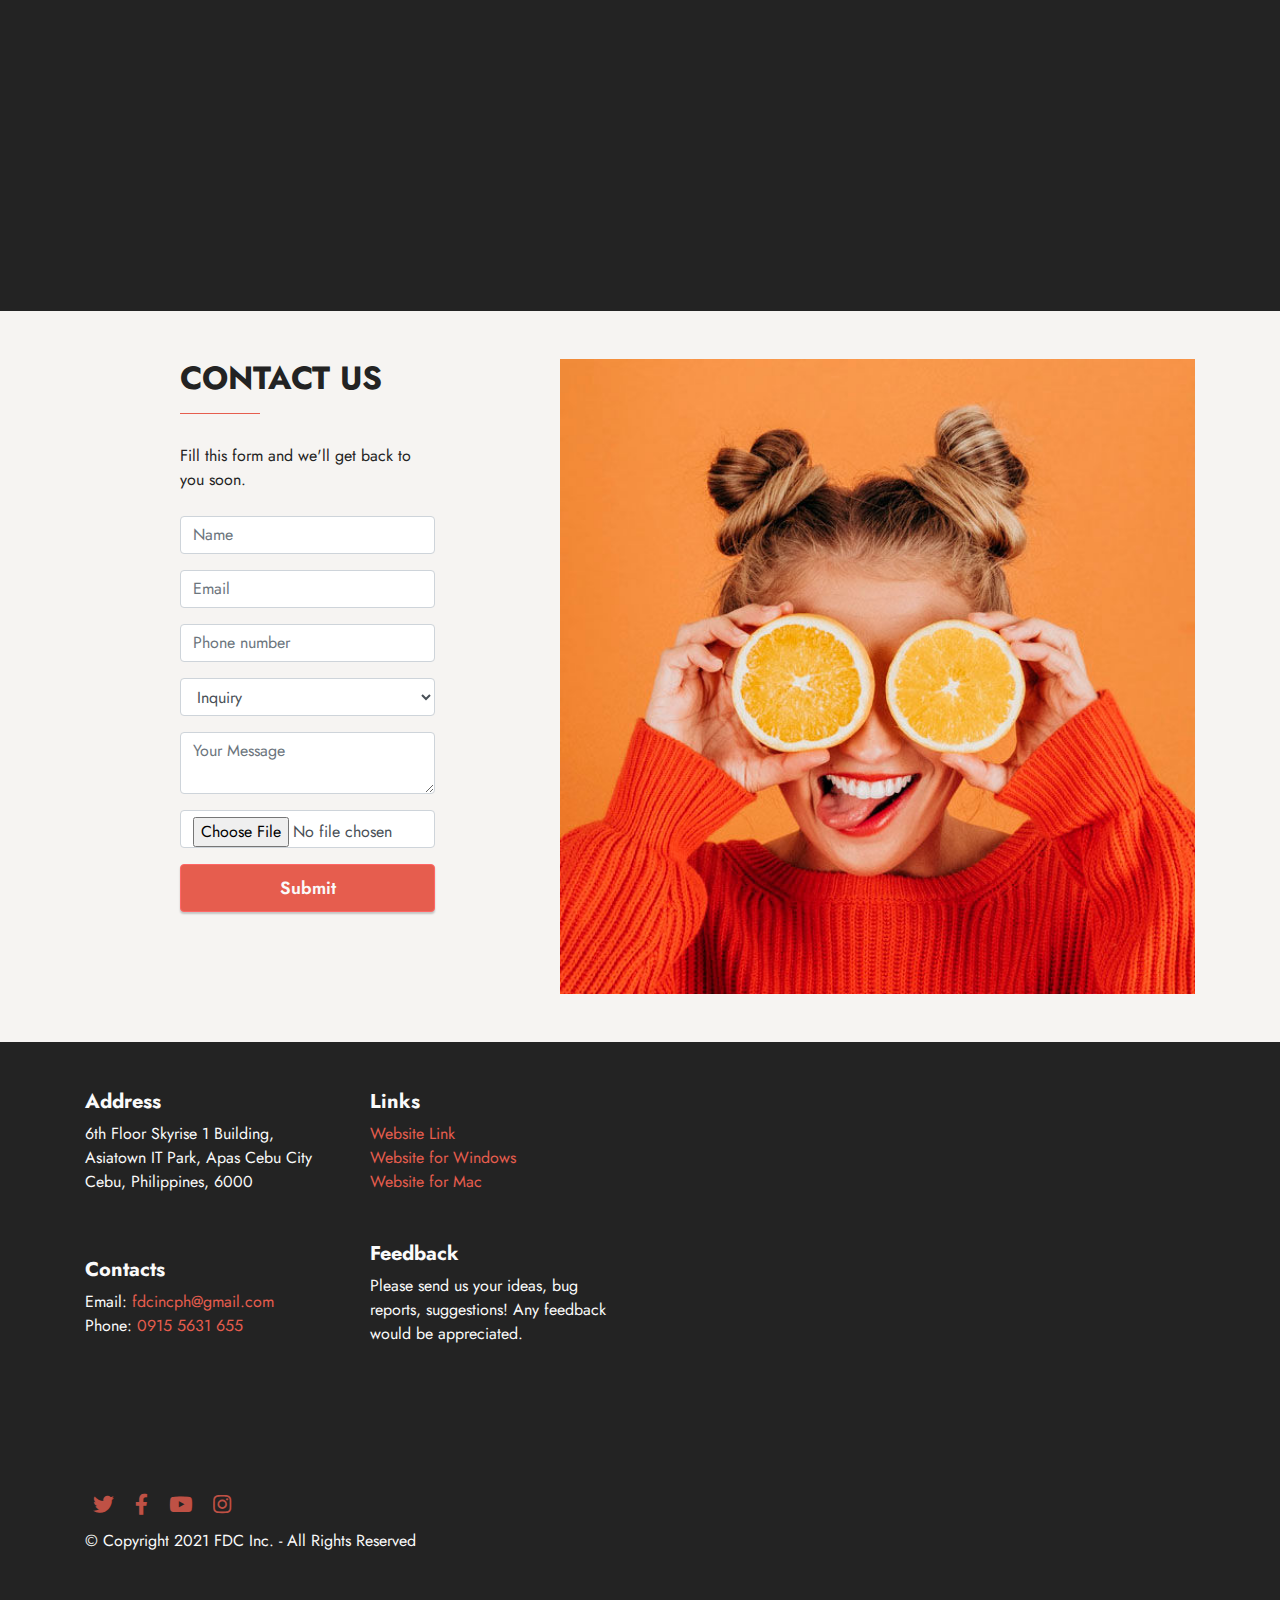
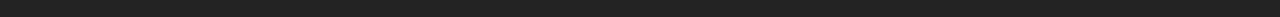
==== commit 9855f34f: "benefits" ====
--- a/index.html
+++ b/index.html
@@ -364,49 +364,36 @@
         </h2>
         <span class="section-line"></span>
         <p class="lead text-center mb-5 wow fadeInDown" data-wow-duration="1s" data-wow-delay="0.2s">Forty Degrees Celsius Inc.(FDCI) provides benefits to employees in addition to their salaries to meet their diverse needs. Our comprehensive benefits include: free meal allowances, monthly company dinner, medical insurance coverage and the company team building.</p>
-
         <div class="row">
-          <div class="card p-3 col-12 col-md-6 col-lg-3">
-            <div class="card-wrapper">
-              <div class="img-wrapper">
-                <img src="images/slider01.jpg" alt="...">
-                <div class="content-wrap">
-                  <h5 class="card-title">TEAM BUILDING</h5>
-                  <p>We have team building every year. We organize a fun, engaging holiday experience that helps build a sense of community, a team. An opportunity to build strong human connections in fun settings outside of work and a break from all the stress in work.</p>
-                </div>
-              </div>
-            </div>
-          </div>
-          <div class="card p-3 col-12 col-md-6 col-lg-3">
-            <div class="card-wrapper">
-              <div class="img-wrapper">
-                <img src="images/slider02.jpg" alt="...">
-                <div class="content-wrap">
-                  <h5 class="card-title">MEDICAL INSURANCE</h5>
-                  <p>Once you have great employees on board, how do you keep them from jumping ship? In FDC, health insurance and yearly medical checkups are provided because we do not just care, we want our employees to feel secure about health related issues of present or future.</p>
-                </div>
-              </div>
-            </div>
-          </div>
-          <div class="card p-3 col-12 col-md-6 col-lg-3">
-            <div class="card-wrapper">
-              <div class="img-wrapper">
-                <img src="images/slider03.jpg" alt="...">
-                <div class="content-wrap">
-                  <h5 class="card-title">MONTHLY DINNER</h5>
-                  <p>We work together to get our karma points which we get to use for our company dinner every month. We know that this karma points are the fruits of our labor and effort as a team.</p>
-                </div>
-              </div>
-            </div>
-          </div>
-          <div class="card p-3 col-12 col-md-6 col-lg-3">
-            <div class="card-wrapper">
-              <div class="img-wrapper">
-                <img src="images/about_us.jpg" alt="...">
-                <div class="content-wrap">
-                  <h5 class="card-title">MEAL ALLOWANCE</h5>
-                  <p>Our company provides us with weekly meal allowance.</p>
-                </div>
+          <div class="content_box">
+            <div class="content_card p-3 col-lg-3 rounded">
+              <div class="content_text">
+                <h2 class="mb-3 h2">TEAM BUILDING</h2>
+                    
+              <p>
+                We have team building every year. We organize a fun, engaging holiday experience that helps build a sense of community, a team. An opportunity to build strong human connections in fun settings outside of work and a break from all the stress in work.
+              </p>
+              </div>
+            </div>
+            <div class="content_card p-3 col-lg-3 rounded">
+              <div class="content_text">
+                <h2 class="mb-3 h2">MEDICAL INSURANCE</h2>
+                    
+               <p>Once you have great employees on board, how do you keep them from jumping ship? In FDC, health insurance and yearly medical checkups are provided because we do not just care, we want our employees to feel secure about health related issues of present or future.</p>
+              </div>
+            </div>
+            <div class="content_card p-3 col-lg-3 rounded">
+              <div class="content_text">
+                <h2 class="mb-3 h2">MONTHLY DINNER</h2>
+                    
+              <p>We work together to get our karma points which we get to use for our company dinner every month. We know that this karma points are the fruits of our labor and effort as a team.</p>
+              </div>
+            </div>
+            <div class="content_card p-3 col-lg-3 rounded">
+              <div class="content_text">
+                <h2 class="mb-3 h2">MEAL ALLOWANCE</h2>
+                    
+              <p>Our company provides us with weekly meal allowance.</p>
               </div>
             </div>
           </div>
--- a/css/style.css
+++ b/css/style.css
@@ -381,6 +381,34 @@
   flex-direction: column;
   justify-content: center;
 }
+#benefits .content_box{
+  display: flex;
+  flex-direction: row;
+}
+#benefits .content_card{
+  margin: 5px;
+  background-size: cover;
+  min-height: 220px;
+  box-shadow:inset 0 0 0 2000px rgba(255, 255, 255, 0.8);
+  border: 1px solid lightgrey;
+}
+#benefits .content_card:first-child{
+  background-image: url(../images/slider01.jpg);
+}
+#benefits .content_card:nth-child(2){
+  background-image: url(../images/slider02.jpg);
+}
+#benefits .content_card:nth-child(3){
+  background-image: url(../images/slider03.jpg);
+}
+#benefits .content_card:nth-child(4){
+  background-image: url(../images/about_us.jpg);
+}
+#benefits .content_card .content_text h2{
+  font-size: 1.25rem;
+  color:orange;
+  text-shadow: 0 0 black;
+}
 #work {
   color: #fafafa;
   padding-top: 100px;
@@ -550,10 +578,25 @@
   }
 }
  /* Large devices (desktops, less than 1200px) */
-@media (max-width: 1199.98px) {  }
+@media (max-width: 1199.98px) {  
+  
+}
  /* Extra large devices (large desktops, 1200px and up) */
 @media (min-width: 1200px) {
   #benefits .container {
     max-width: 1400px;
   }
-}+}
+@media (max-width: 991.98px) { 
+  #benefits .content_box{
+    flex-direction: column;
+    padding: 20px;
+  }
+}
+@media (max-width: 600px) { 
+  #benefits .content_card{
+    margin: 5px 0;
+  }
+}
+
+
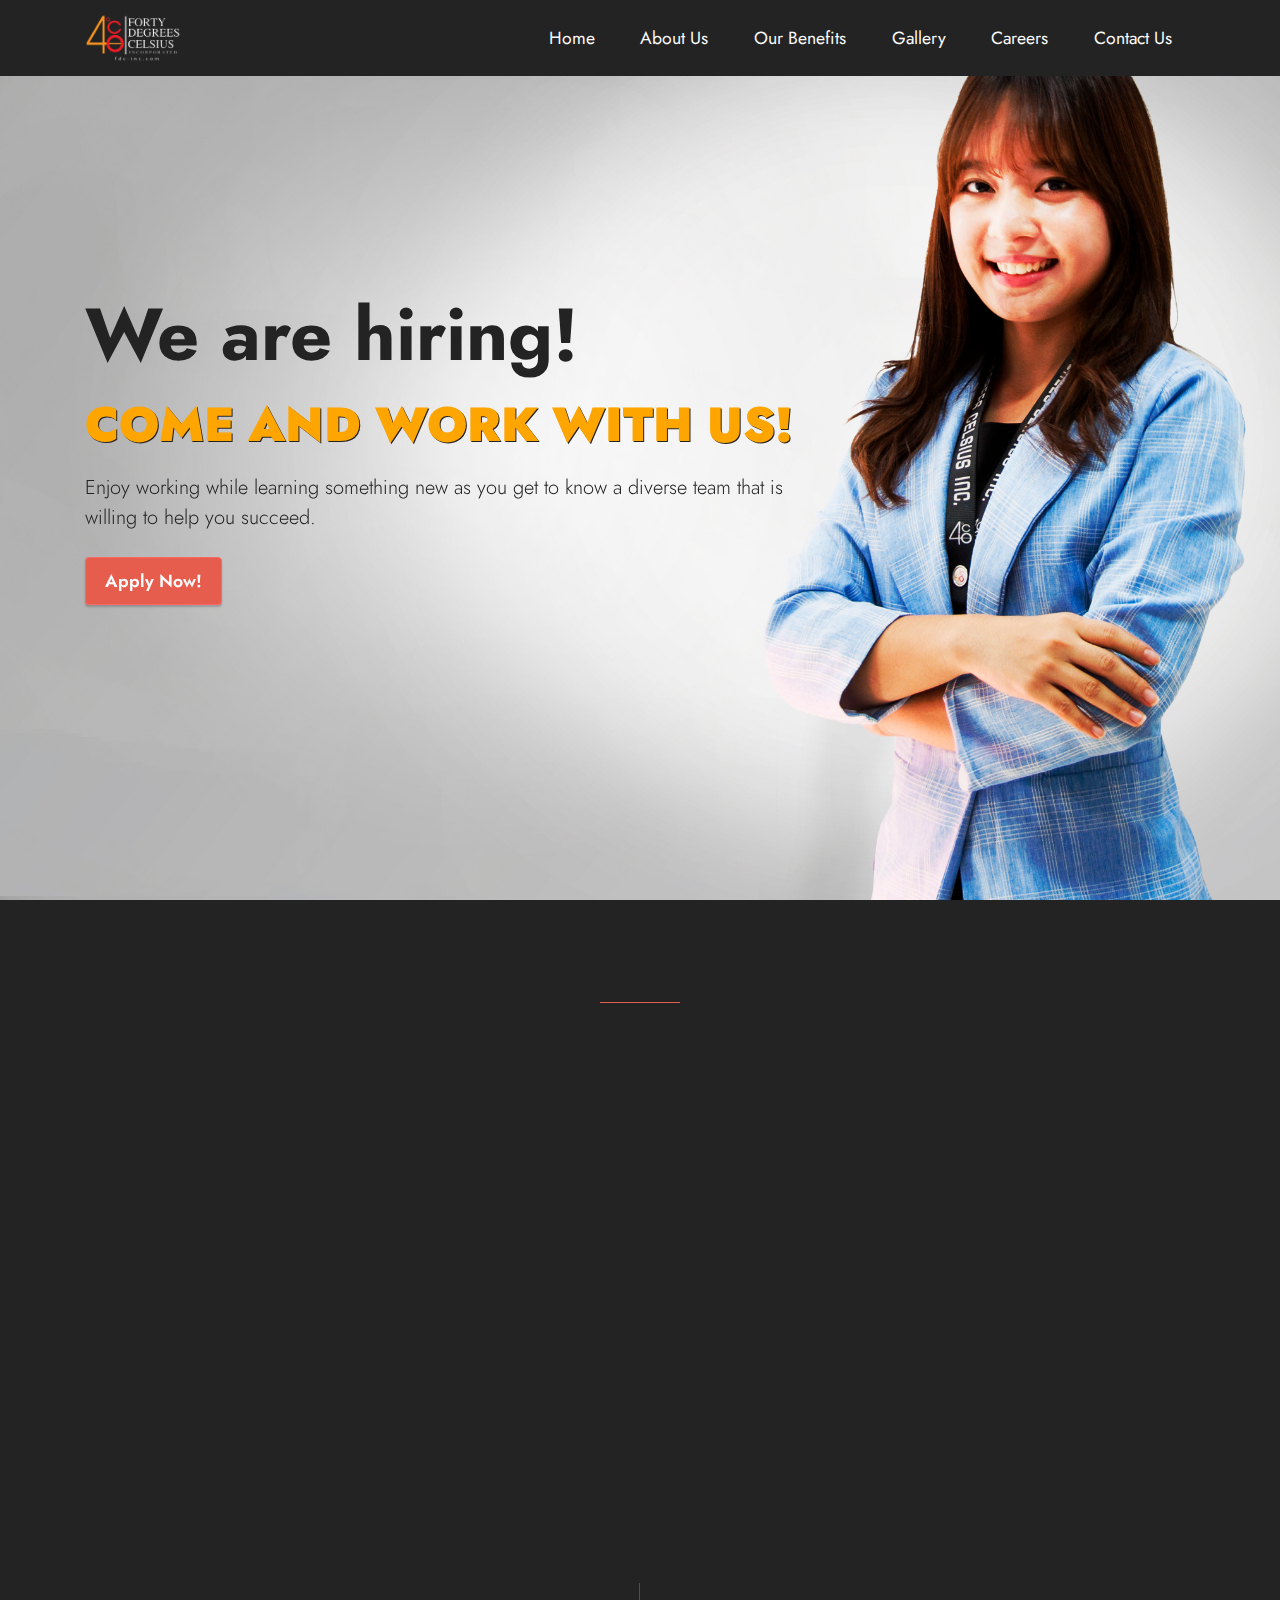
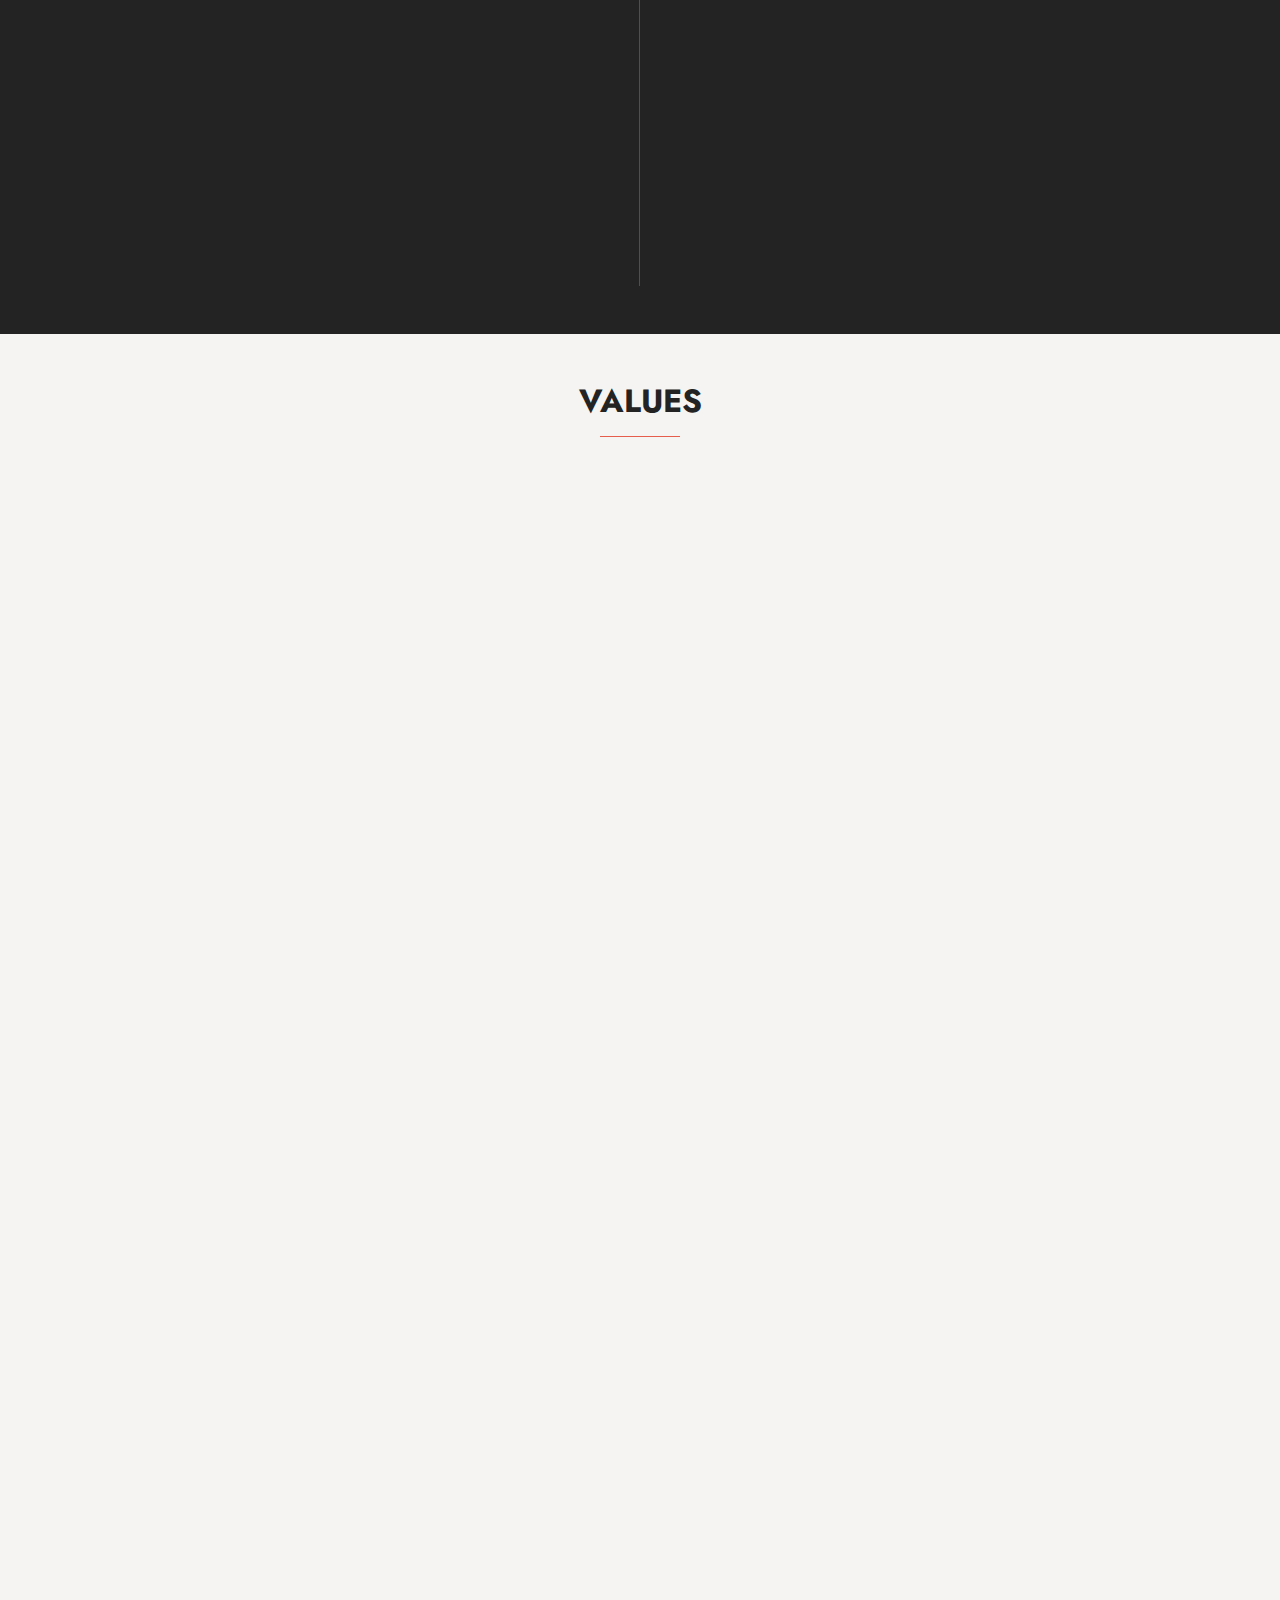
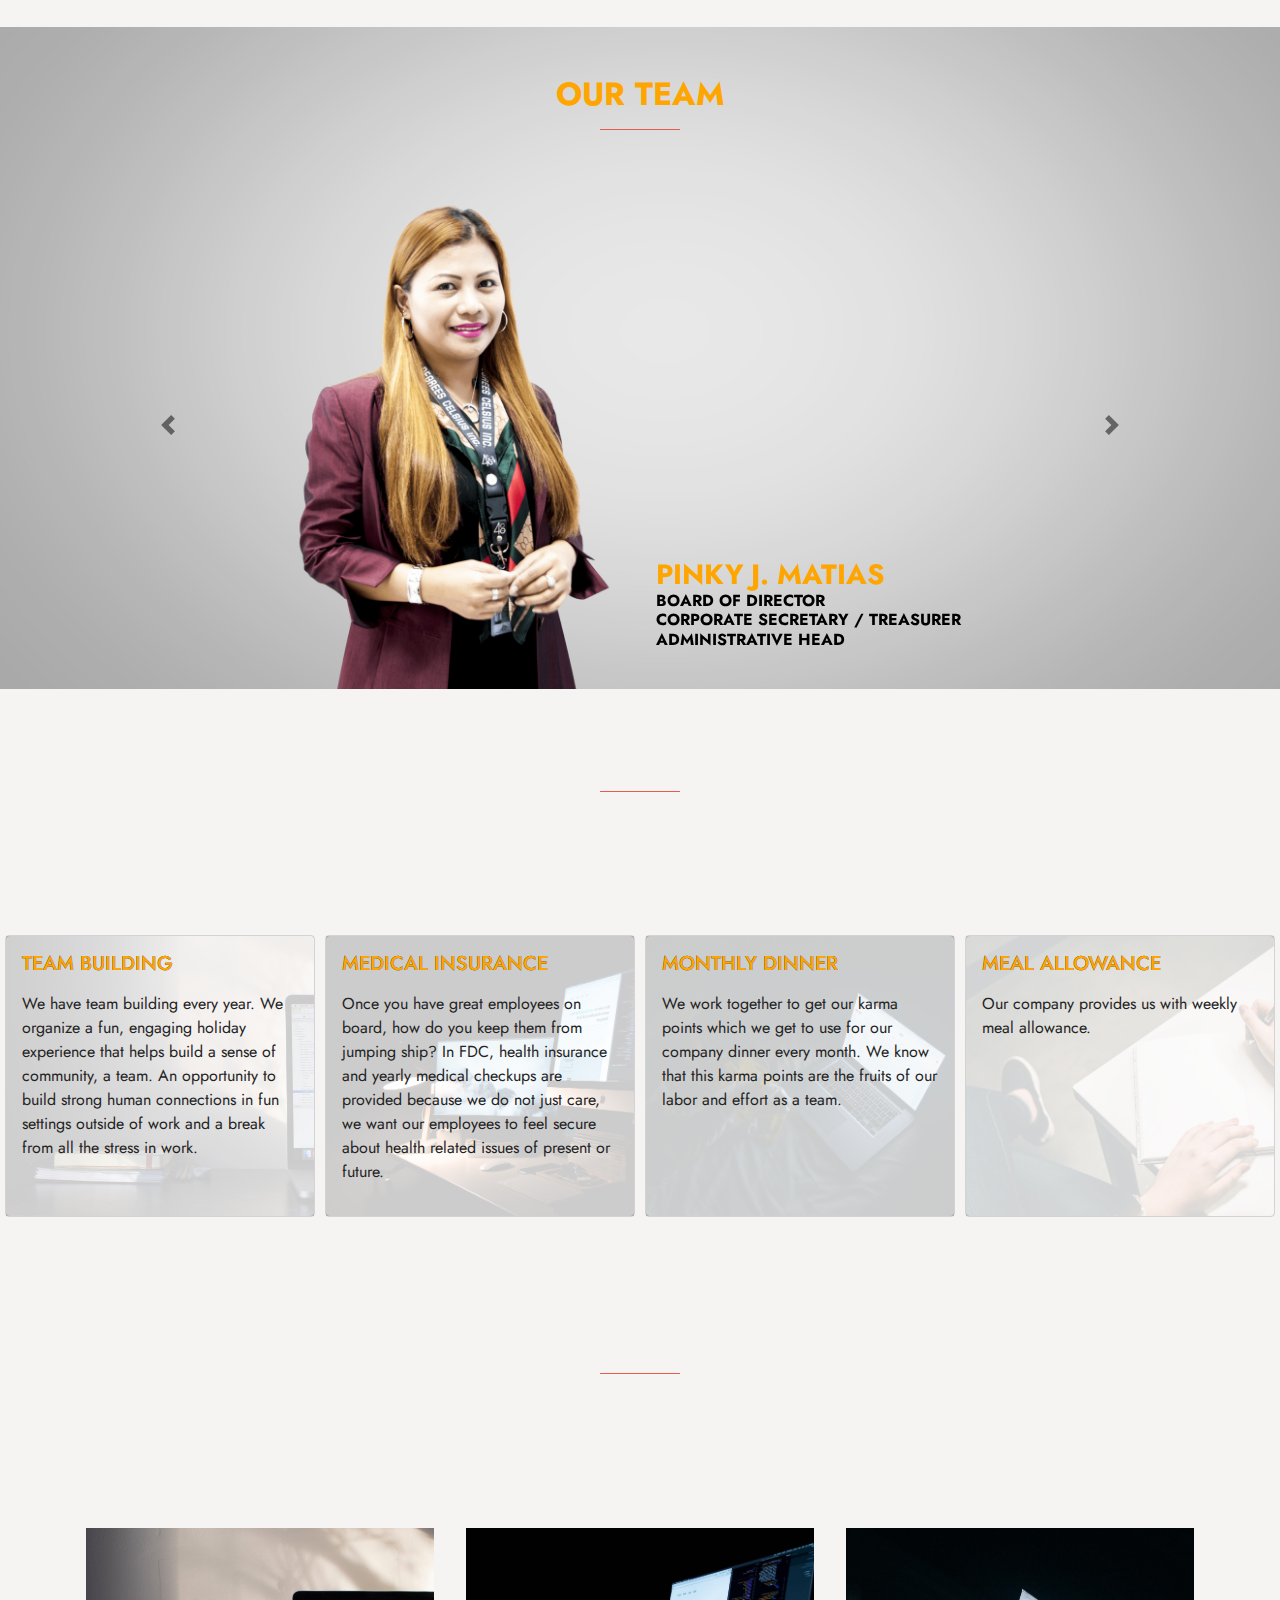
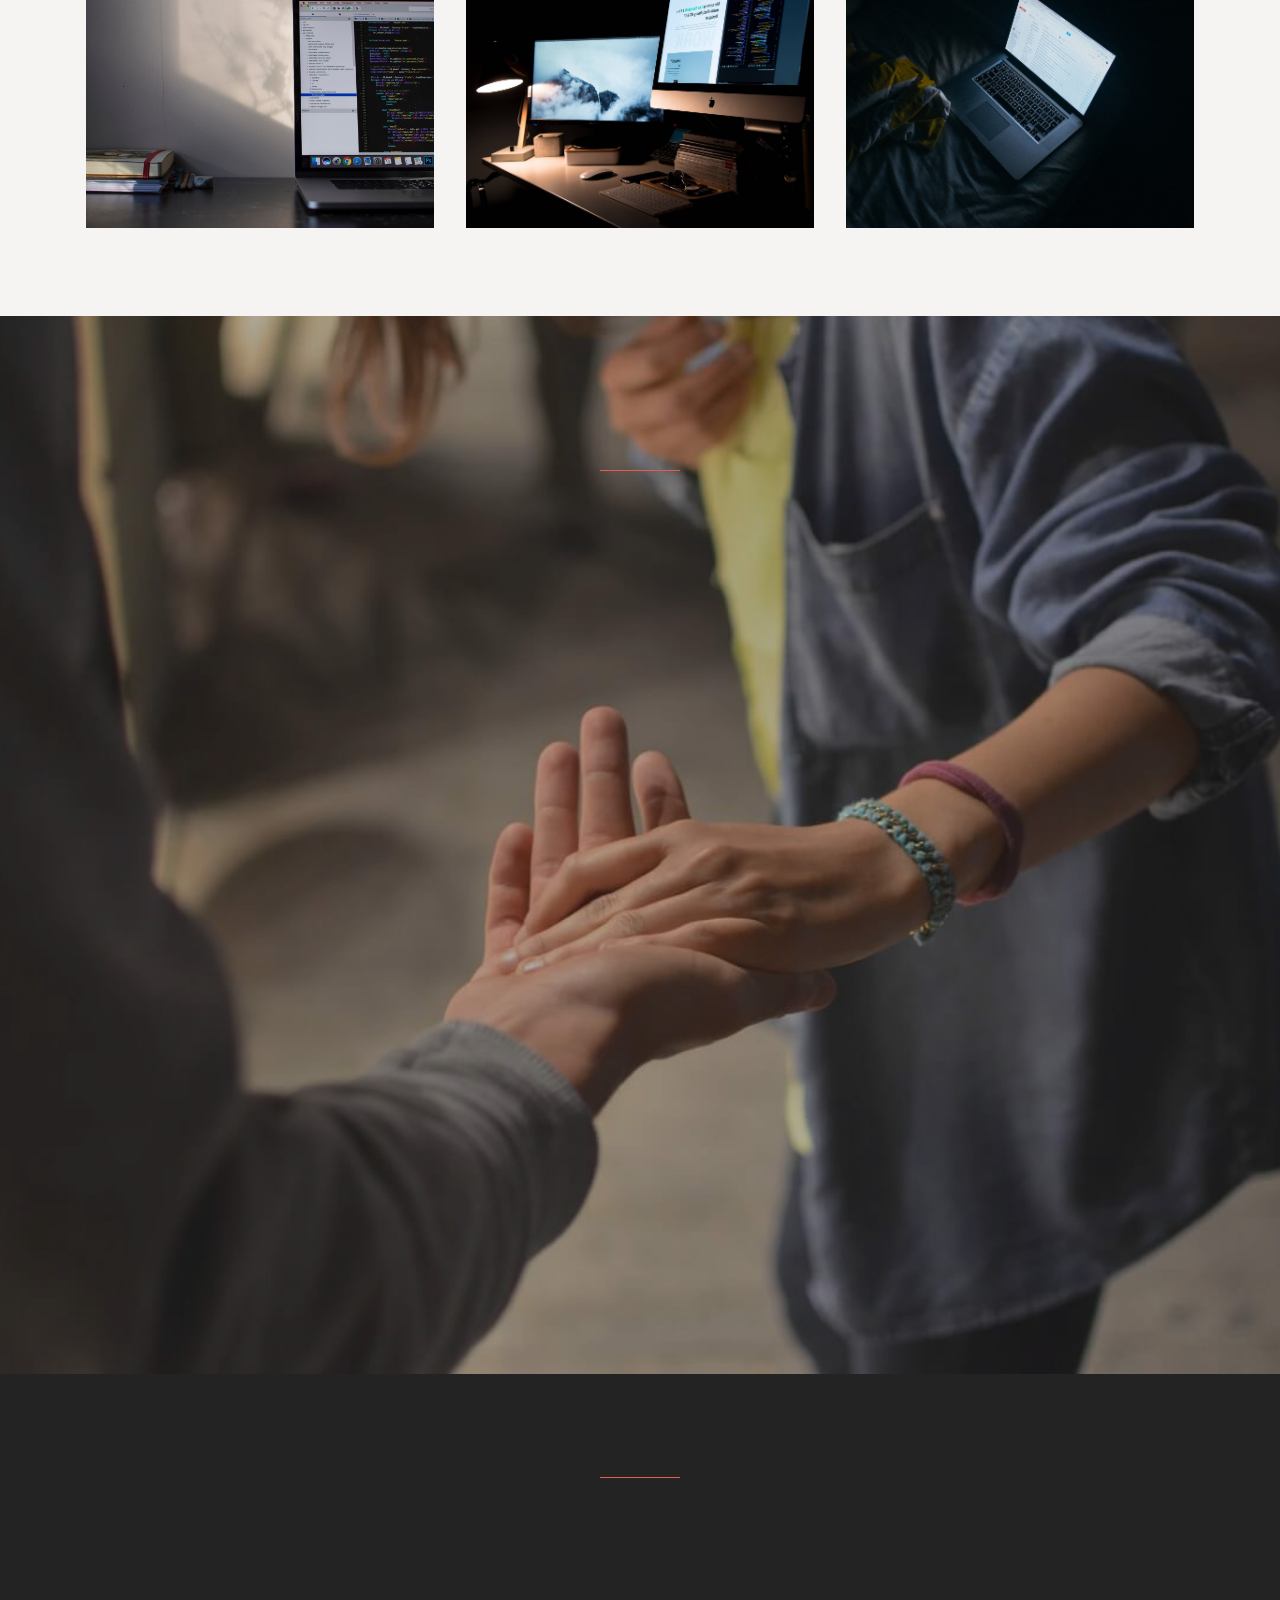
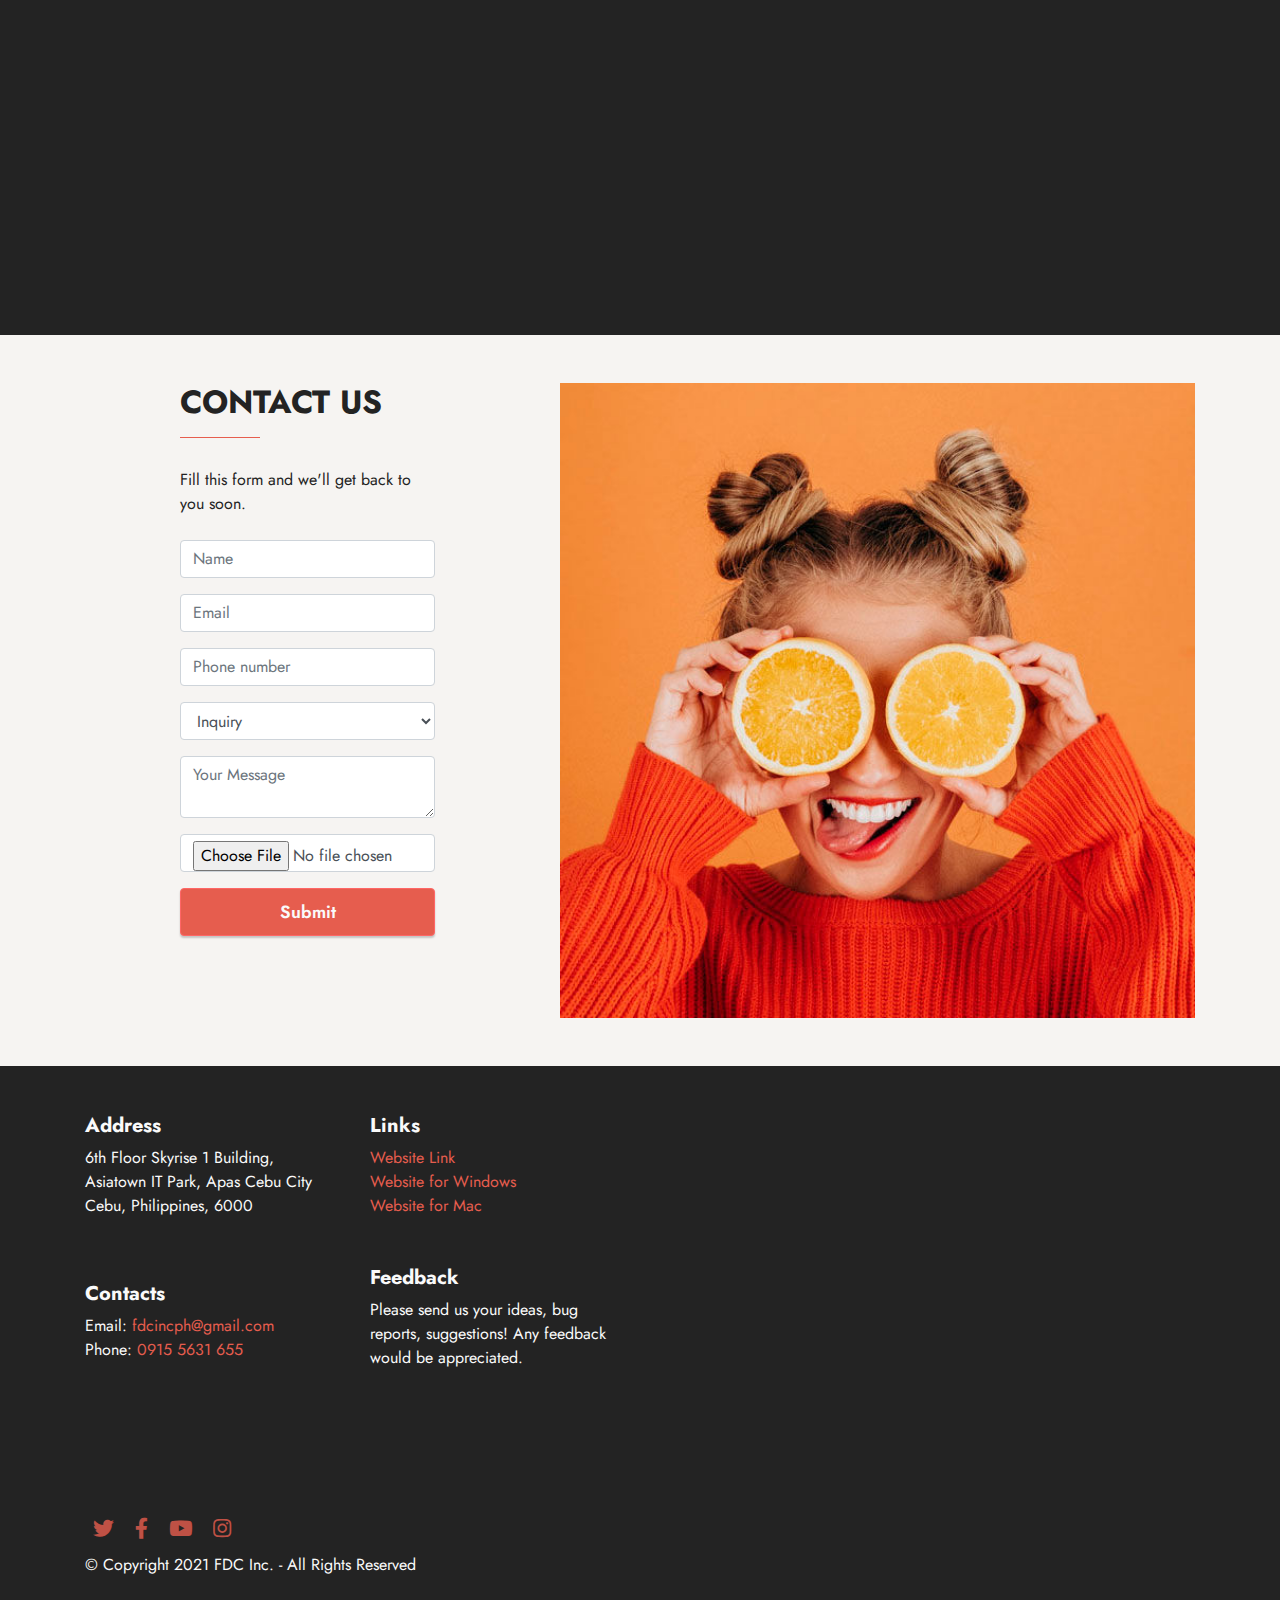
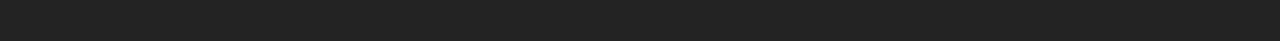
==== commit 63ed1f5d: "mod" ====
--- a/index.html
+++ b/index.html
@@ -366,7 +366,7 @@
         <p class="lead text-center mb-5 wow fadeInDown" data-wow-duration="1s" data-wow-delay="0.2s">Forty Degrees Celsius Inc.(FDCI) provides benefits to employees in addition to their salaries to meet their diverse needs. Our comprehensive benefits include: free meal allowances, monthly company dinner, medical insurance coverage and the company team building.</p>
         <div class="row">
           <div class="content_box">
-            <div class="content_card p-3 col-lg-3 rounded">
+            <div class="content_card p-3 rounded">
               <div class="content_text">
                 <h2 class="mb-3 h2">TEAM BUILDING</h2>
                     
@@ -375,21 +375,21 @@
               </p>
               </div>
             </div>
-            <div class="content_card p-3 col-lg-3 rounded">
+            <div class="content_card p-3 rounded">
               <div class="content_text">
                 <h2 class="mb-3 h2">MEDICAL INSURANCE</h2>
                     
                <p>Once you have great employees on board, how do you keep them from jumping ship? In FDC, health insurance and yearly medical checkups are provided because we do not just care, we want our employees to feel secure about health related issues of present or future.</p>
               </div>
             </div>
-            <div class="content_card p-3 col-lg-3 rounded">
+            <div class="content_card p-3 rounded">
               <div class="content_text">
                 <h2 class="mb-3 h2">MONTHLY DINNER</h2>
                     
               <p>We work together to get our karma points which we get to use for our company dinner every month. We know that this karma points are the fruits of our labor and effort as a team.</p>
               </div>
             </div>
-            <div class="content_card p-3 col-lg-3 rounded">
+            <div class="content_card p-3 rounded">
               <div class="content_text">
                 <h2 class="mb-3 h2">MEAL ALLOWANCE</h2>
                     
--- a/css/style.css
+++ b/css/style.css
@@ -391,6 +391,7 @@
   min-height: 220px;
   box-shadow:inset 0 0 0 2000px rgba(255, 255, 255, 0.8);
   border: 1px solid lightgrey;
+  width: 100%;
 }
 #benefits .content_card:first-child{
   background-image: url(../images/slider01.jpg);
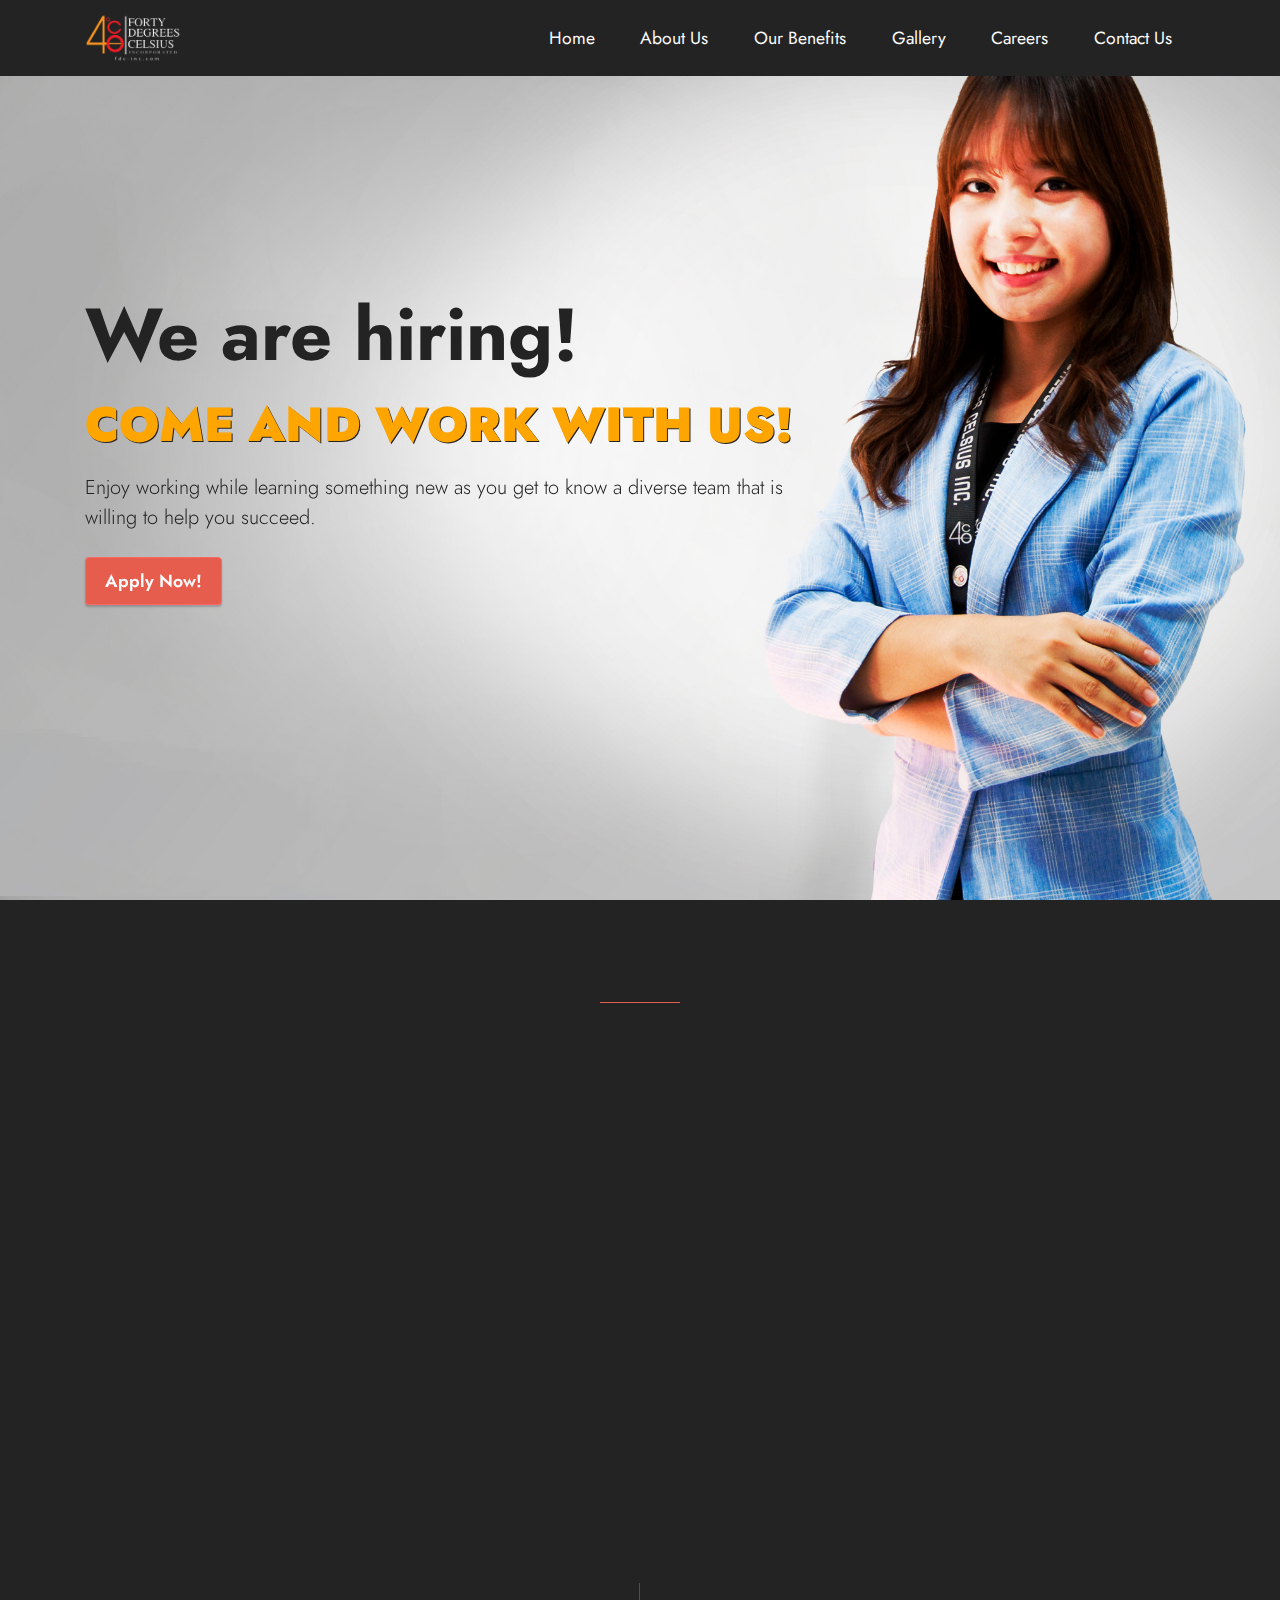
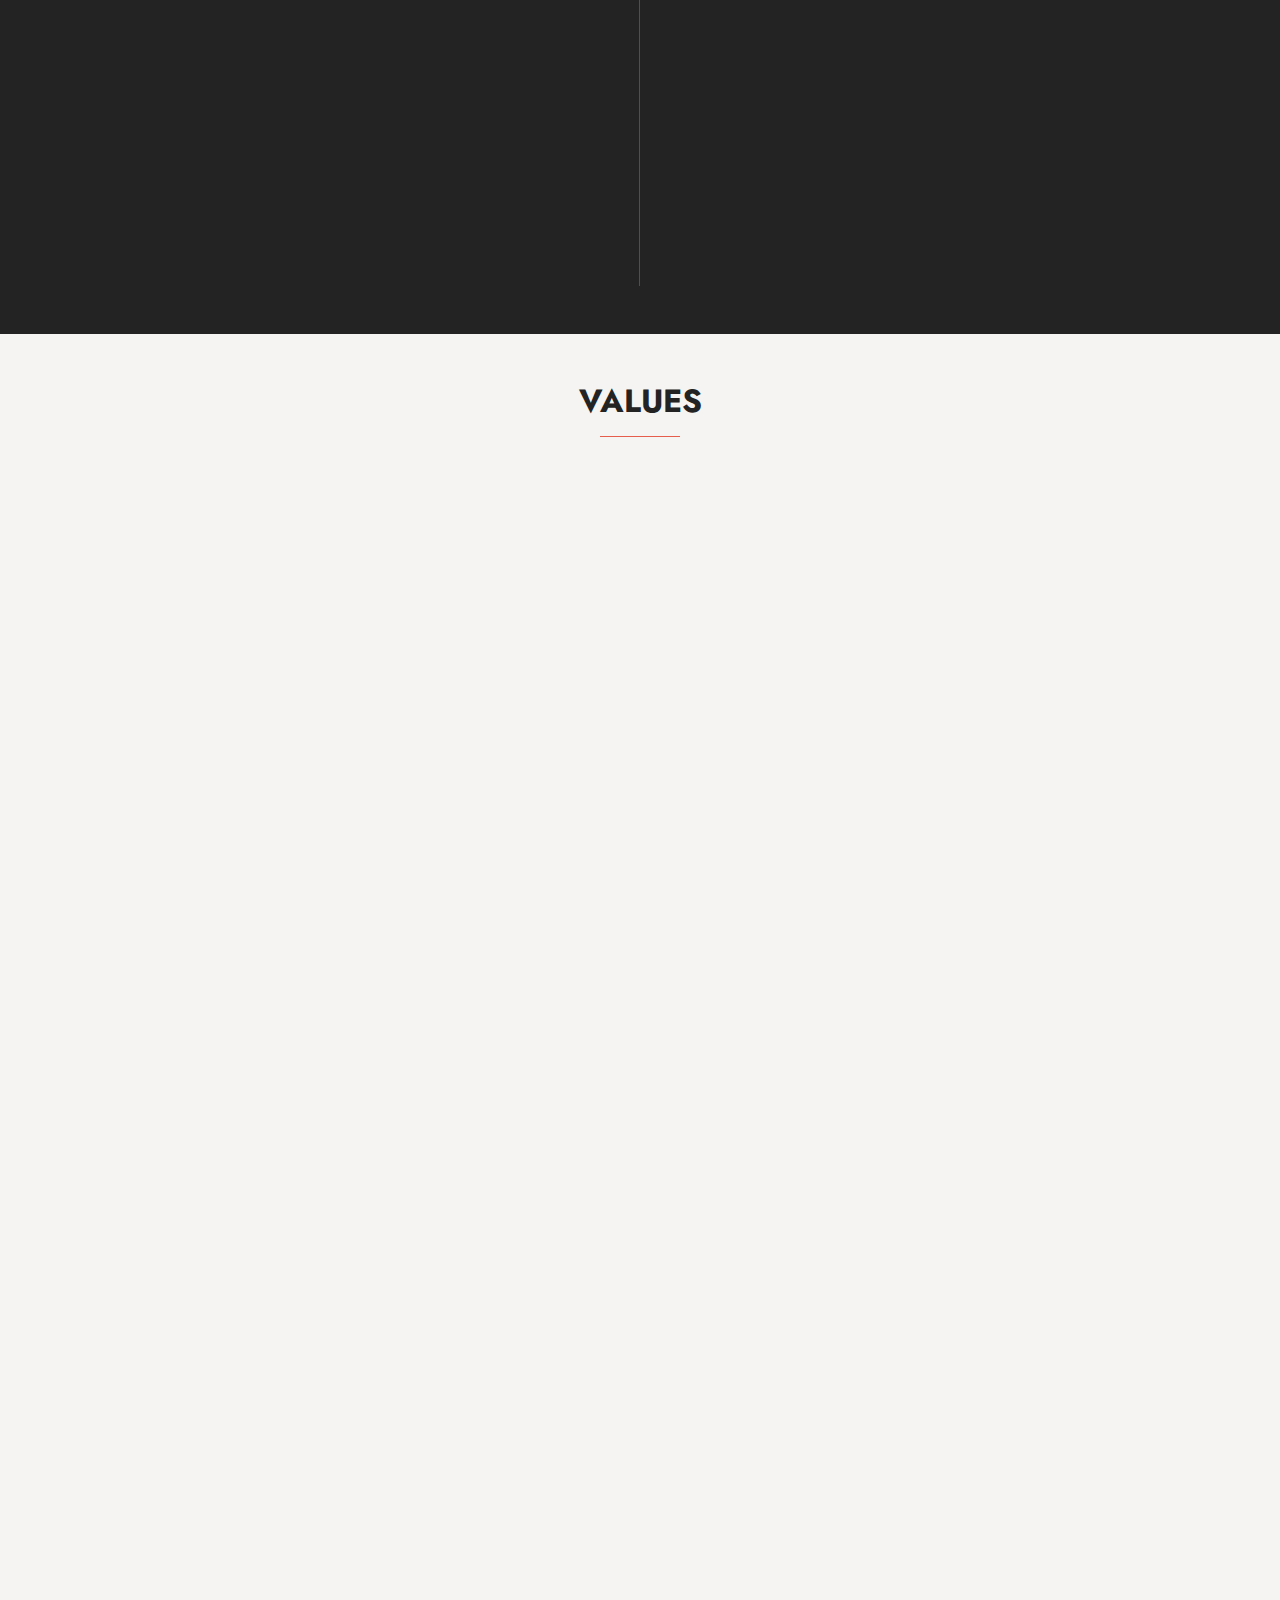
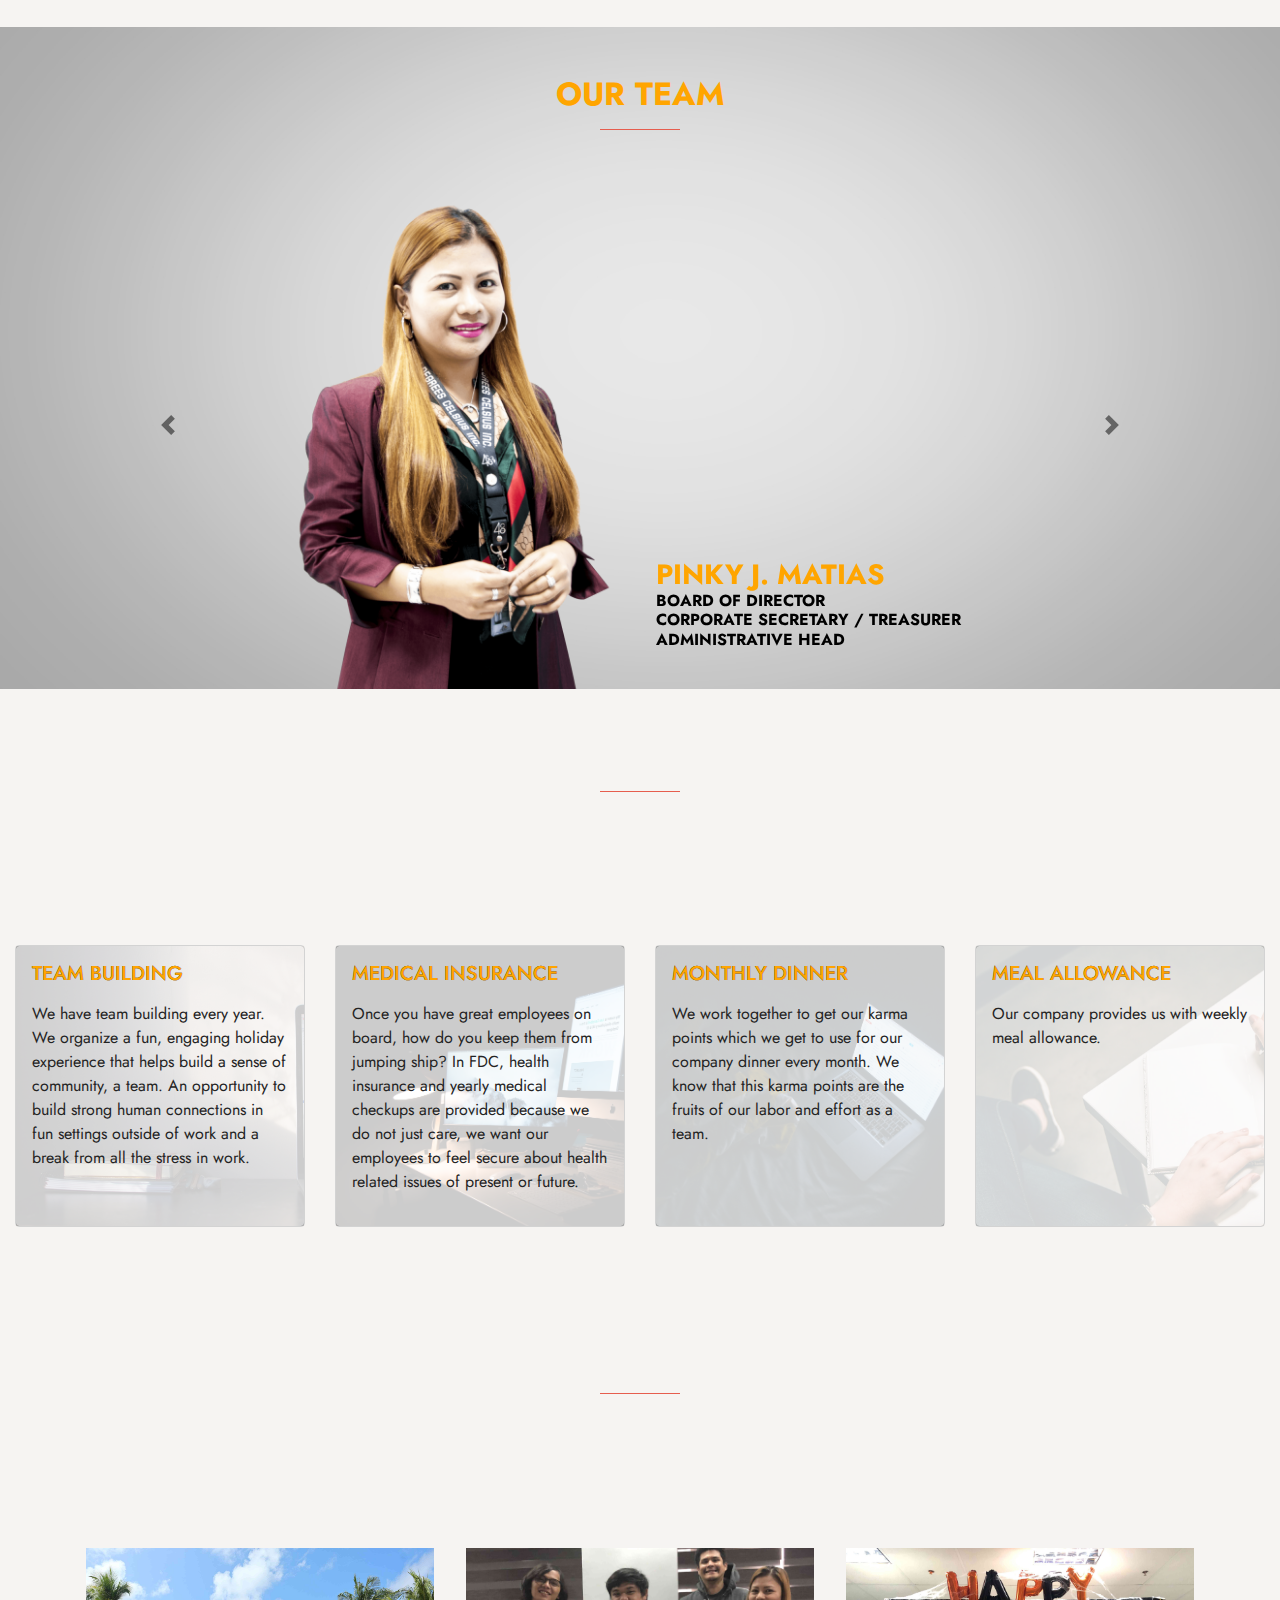
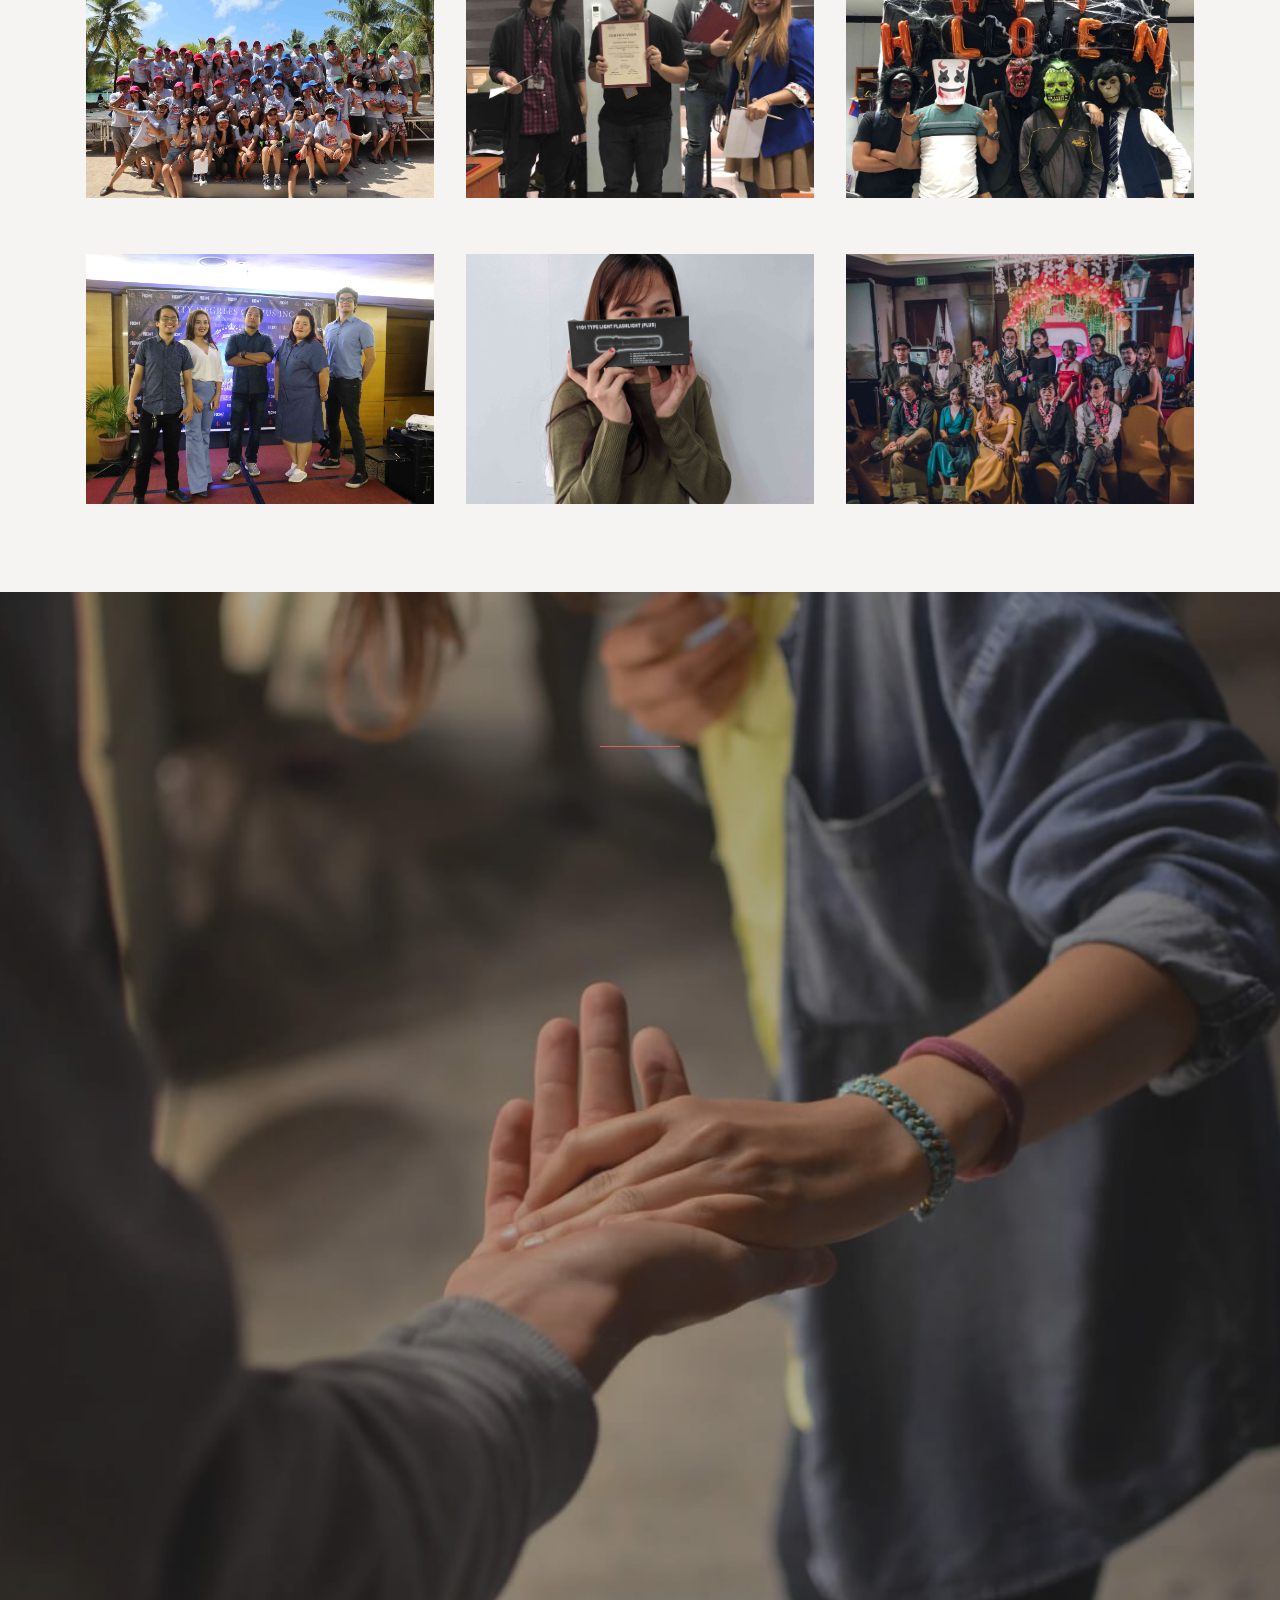
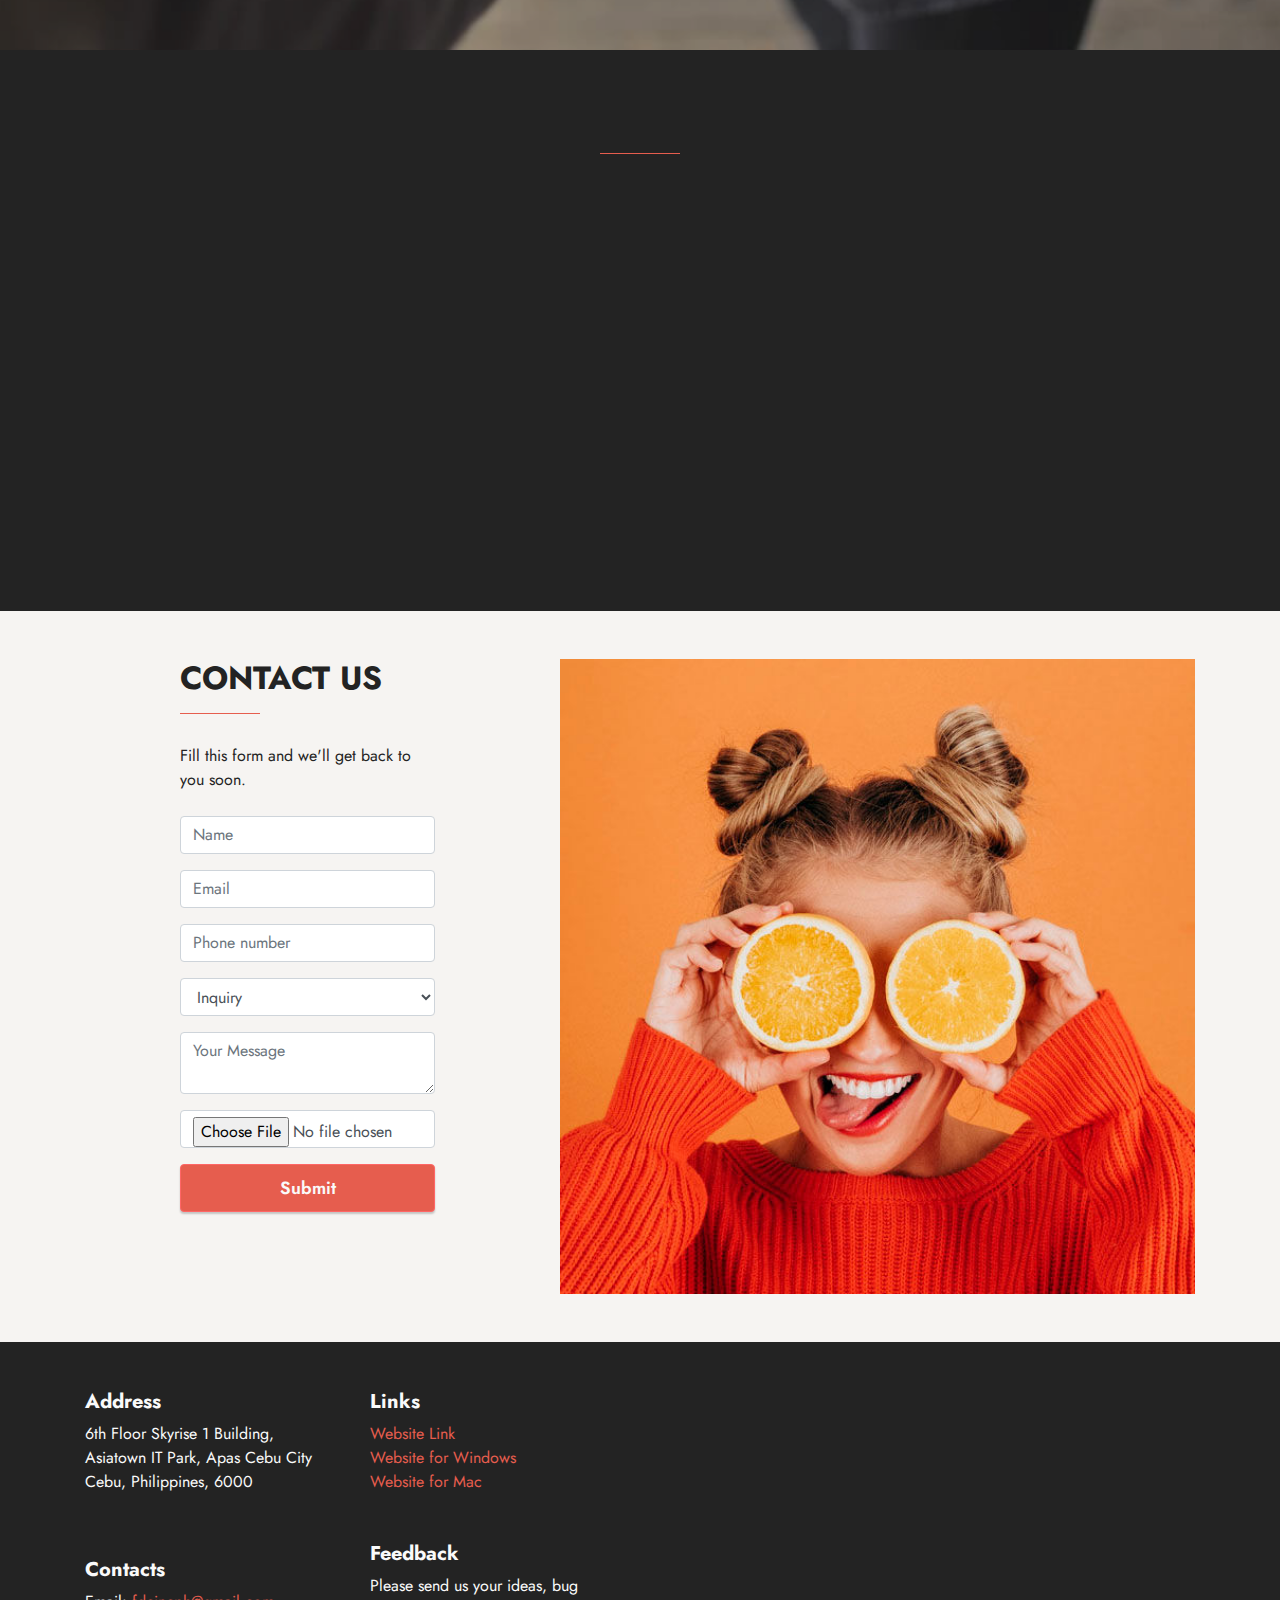
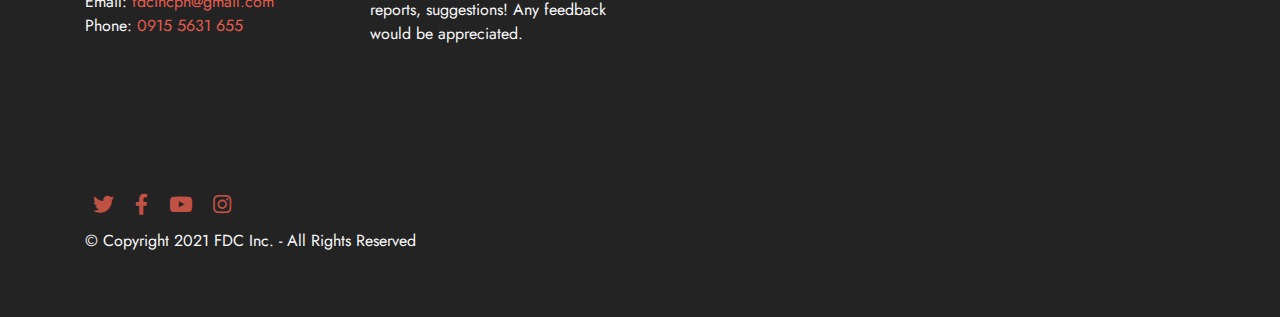
==== commit 64e5dbc4: "mod gallery" ====
--- a/index.html
+++ b/index.html
@@ -402,9 +402,12 @@
     </section>
 
     <section id="gallery" class="py-5">
-      <div class="playboximage pbcontainer-cp"></div>
-      <div class="playboximage pbcontainer-tb"></div>
-      <div class="playboximage pbcontainer-md"></div>
+      <div class="playboximage pbcontainer-event1"></div>
+      <div class="playboximage pbcontainer-event3"></div>
+      <div class="playboximage pbcontainer-event4"></div>
+      <div class="playboximage pbcontainer-event5"></div>
+      <div class="playboximage pbcontainer-event6"></div>
+      <div class="playboximage pbcontainer-event7"></div>
       <div class="container">
         <h2 class="section-header wow fadeIn" data-wow-duration="1s" data-wow-delay="0.2s">
           <strong>GALLERIES</strong>
@@ -413,39 +416,73 @@
         <p class="lead text-center mb-5 wow fadeInDown" data-wow-duration="1s" data-wow-delay="0.2s">A job isn't just a job. It's also an opportunity to explore new things and meet good people. Right here we've got something you gonna love.</p>
         
         <div class="row">
-          <div class="card p-3 col-12 col-md-6 col-lg-4 pbcard-cp">
+          <div class="card p-3 col-lg-4 pbcard-event1">
             <div class="card-wrapper">
               <div class="img-wrapper">
-                <img src="images/slider01.jpg" alt="...">
+                <img src="images/gallery/summer-outing/1.jpg" alt="...">
                 <div class="content-wrap text-center">
                   <i class="fas fa-search fa-2x mb-3"></i>
-                  <h5 class="card-title">Christmas Party</h5>
-                </div>
-              </div>
-            </div>
-          </div>
-          <div class="card p-3 col-12 col-md-6 col-lg-4 pbcard-tb">
+                  <h5 class="card-title">FDCI Summer Outing 2019</h5>
+                </div>
+              </div>
+            </div>
+          </div>
+          <div class="card p-3 col-lg-4 pbcard-event3">
             <div class="card-wrapper">
               <div class="img-wrapper">
-                <img src="images/slider02.jpg" alt="...">
+                <img src="images/gallery/award-sept-2019/1.jpg" alt="...">
                 <div class="content-wrap text-center">
                   <i class="fas fa-search fa-2x mb-3"></i>
-                  <h5 class="card-title">Team Building</h5>
-                </div>
-              </div>
-            </div>
-          </div>
-          <div class="card p-3 col-12 col-md-6 col-lg-4 pbcard-md">
+                  <h5 class="card-title">Awards September 2019</h5>
+                </div>
+              </div>
+            </div>
+          </div>
+          <div class="card p-3 col-lg-4 pbcard-event4">
             <div class="card-wrapper">
               <div class="img-wrapper">
-                <img src="images/slider03.jpg" alt="...">
+                <img src="images/gallery/halloween-2019/1.jpg" alt="...">
                 <div class="content-wrap text-center">
                   <i class="fas fa-search fa-2x mb-3"></i>
-                  <h5 class="card-title">Monthly Dinner</h5>
-                </div>
-              </div>
-            </div>
-          </div>
+                  <h5 class="card-title">Halloween 2019</h5>
+                </div>
+              </div>
+            </div>
+          </div>
+          <div class="card p-3 col-lg-4 pbcard-event5">
+            <div class="card-wrapper">
+              <div class="img-wrapper">
+                <img src="images/gallery/fdci-7/1.jpg" alt="...">
+                <div class="content-wrap text-center">
+                  <i class="fas fa-search fa-2x mb-3"></i>
+                  <h5 class="card-title">FDCI at 7</h5>
+                </div>
+              </div>
+            </div>
+          </div>
+          <div class="card p-3 col-lg-4 pbcard-event6">
+            <div class="card-wrapper">
+              <div class="img-wrapper">
+                <img src="images/gallery/christmas-raffle-2019/1.jpg" alt="...">
+                <div class="content-wrap text-center">
+                  <i class="fas fa-search fa-2x mb-3"></i>
+                  <h5 class="card-title">Christmas Raffle 2019</h5>
+                </div>
+              </div>
+            </div>
+          </div>
+          <div class="card p-3 col-lg-4 pbcard-event7">
+            <div class="card-wrapper">
+              <div class="img-wrapper">
+                <img src="images/gallery/christmas-2019/1.jpg" alt="...">
+                <div class="content-wrap text-center">
+                  <i class="fas fa-search fa-2x mb-3"></i>
+                  <h5 class="card-title">FDCI Xmas 2019</h5>
+                </div>
+              </div>
+            </div>
+          </div>
+
         </div>
       </div>
     </section>
@@ -763,7 +800,7 @@
     <!-- Bootstrap core JavaScript
       ================================================== -->
       <!-- Placed at the end of the document so the pages load faster -->
-      <script src="js/jquery-3.6.0.slim.min.js"></script>
+      <script src="js/jquery-3.6.0.min.js"></script>
       <script src="js/bootstrap.min.js"></script>
       <script src="js/smooth-scroll.js"></script>
       <script src="js/wow/wow.min.js"></script>
--- a/css/style.css
+++ b/css/style.css
@@ -330,8 +330,11 @@
 }
 #benefits img, #gallery img {
   width: 100%;
-  height: 300px;
+  height: 250px;
   object-fit: cover;
+}
+.playboximage .bgImage {
+  object-fit: contain !important;
 }
 #benefits .card, #gallery .card {
   background-color: transparent;
@@ -386,7 +389,7 @@
   flex-direction: row;
 }
 #benefits .content_card{
-  margin: 5px;
+  margin: 15px;
   background-size: cover;
   min-height: 220px;
   box-shadow:inset 0 0 0 2000px rgba(255, 255, 255, 0.8);
@@ -517,29 +520,25 @@
 }
 /* End Css */
 
- /* Extra small devices (portrait phones, less than 576px) */
-@media (max-width: 575.98px) { 
-  #main_view h1 strong{
-    font-size: inherit;
-  }
-  #main_view .carousel-caption{
-    right: 2%;
-    left: 2%;
-  }
-  
+ /* Medium devices (tablets, 768px and up) */
+@media (min-width: 768px) and (max-width: 991.98px) { 
+  .navbar .container {
+    max-width: 100%;
+  }
 }
 
-/*  Small devices (landscape phones, less than 768px) */
-@media (max-width: 767.98px) { 
-  #benefits .card .img-wrapper:before {
-    opacity: 0.8;
-  }
-  #benefits .card .content-wrap {
-    opacity: 1;
-    padding: 1rem;
-  }
-}
-
+/* Extra large devices (large desktops, 1200px and up) */
+@media (min-width: 1200px) {
+  #benefits .container {
+    max-width: 1400px;
+  }
+}
+ /* Large devices (desktops, less than 1200px) */
+@media (max-width: 1199.98px) {  
+  #main_view .carousel-item img{
+    object-position: 85%;
+  }
+}
 /* Medium devices (tablets, less than 992px) */
 @media (max-width: 991.98px) {  
   #mission{
@@ -550,8 +549,6 @@
     display: block;
     text-align: center;
   }
-
-
   #team .team_content .team_img{
     margin-bottom: 0;
     width: 100%;
@@ -571,33 +568,51 @@
     width: 100%;
     min-height: 220px;
   }
-}
- /* Medium devices (tablets, 768px and up) */
-@media (min-width: 768px) and (max-width: 991.98px) { 
-  .navbar .container {
-    max-width: 100%;
-  }
-}
- /* Large devices (desktops, less than 1200px) */
-@media (max-width: 1199.98px) {  
-  
-}
- /* Extra large devices (large desktops, 1200px and up) */
-@media (min-width: 1200px) {
-  #benefits .container {
-    max-width: 1400px;
-  }
-}
-@media (max-width: 991.98px) { 
   #benefits .content_box{
     flex-direction: column;
     padding: 20px;
   }
 }
+/*  Small devices (landscape phones, less than 768px) */
+@media (max-width: 767.98px) { 
+  #benefits .card .img-wrapper:before {
+    opacity: 0.8;
+  }
+  #benefits .card .content-wrap {
+    opacity: 1;
+    padding: 1rem;
+  }
+  .playboximage .imageList {
+    display: none !important;
+  }
+  .playboximage .arrow{
+    top: 120% !important;
+  }
+}
 @media (max-width: 600px) { 
   #benefits .content_card{
     margin: 5px 0;
   }
 }
-
-
+/* Extra small devices (portrait phones, less than 576px) */
+@media (max-width: 575.98px) { 
+  #main_view h1 strong{
+    font-size: inherit;
+  }
+  #main_view .carousel-caption{
+    right: 2%;
+    left: 2%;
+  }
+  #main_view .section-heading h1{
+    font-size: 3rem;
+    padding-right: 5rem;
+    padding-top: 2.5rem;
+    line-height: 1;
+  }
+  #main_view .section-heading h1 strong{
+    font-size: 1.8rem;
+  }
+  #main_view .carousel-item img{
+    object-position: 80%;
+  }
+}